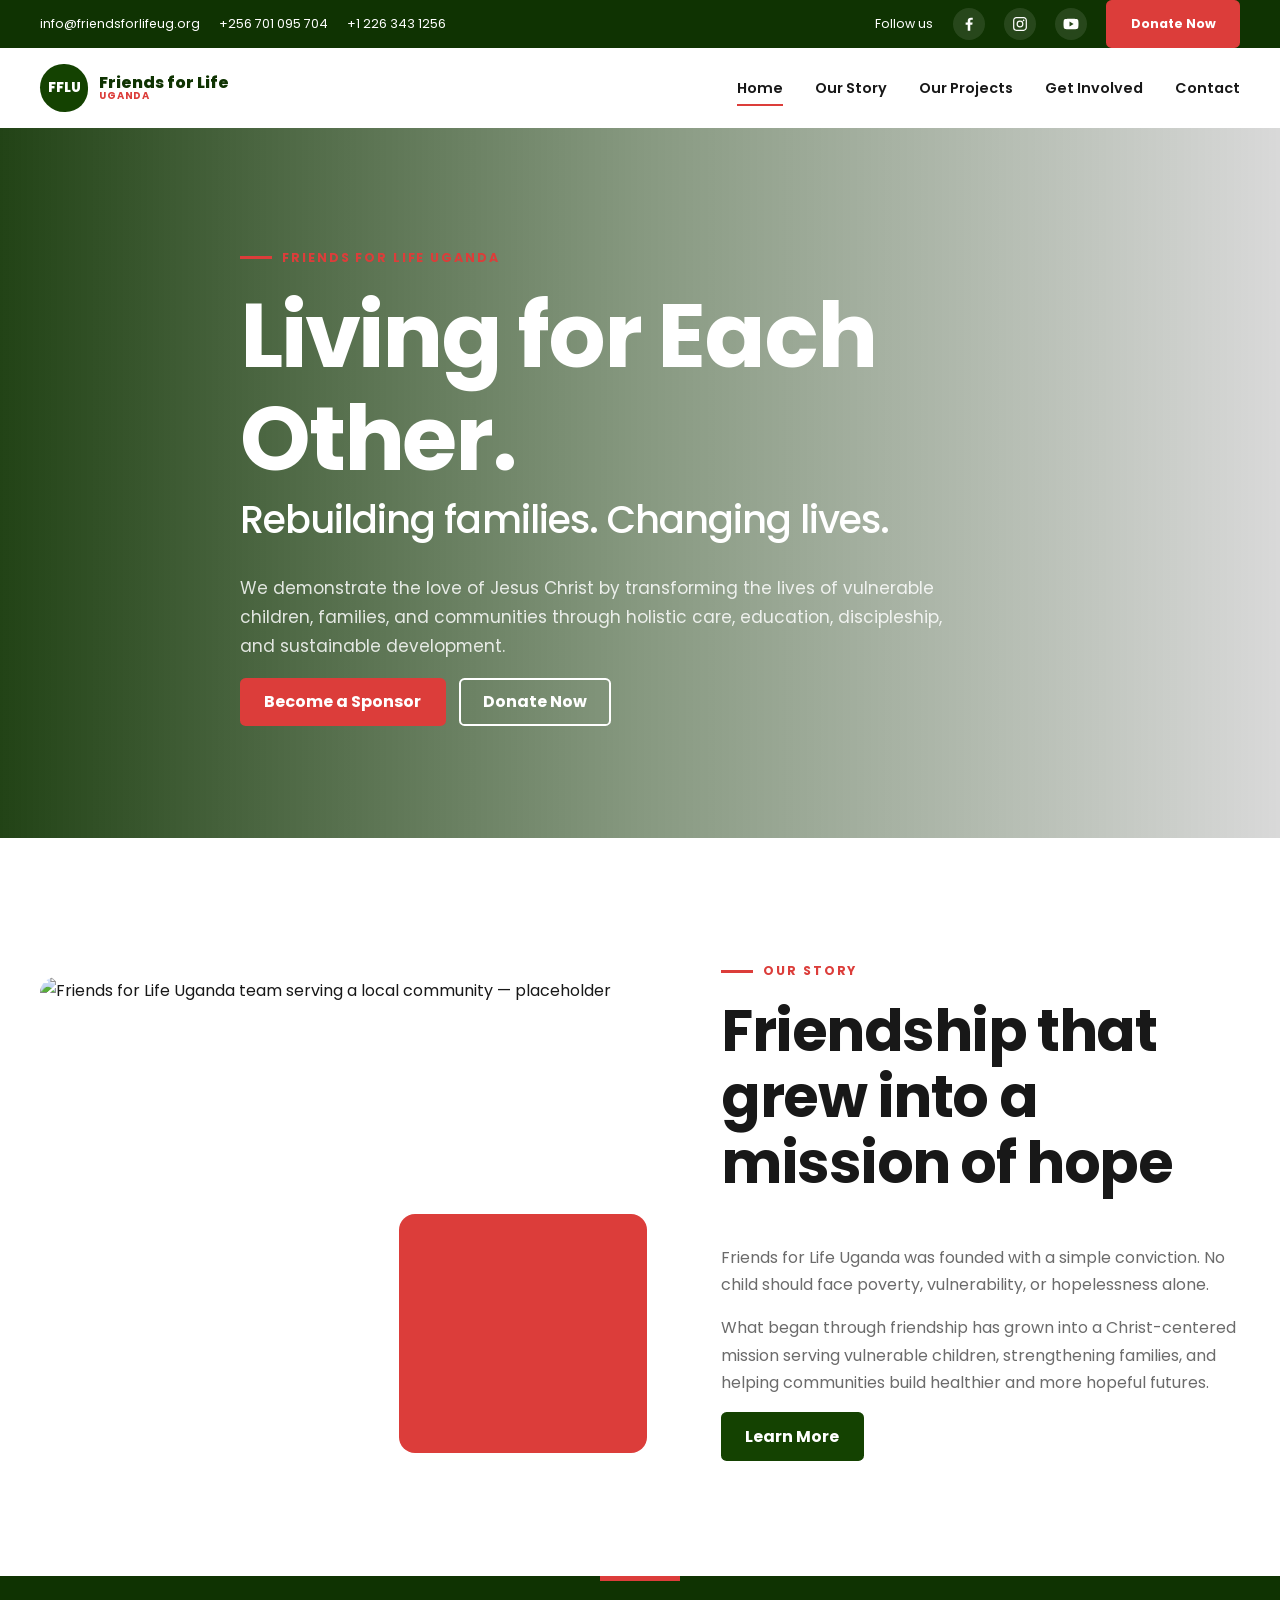
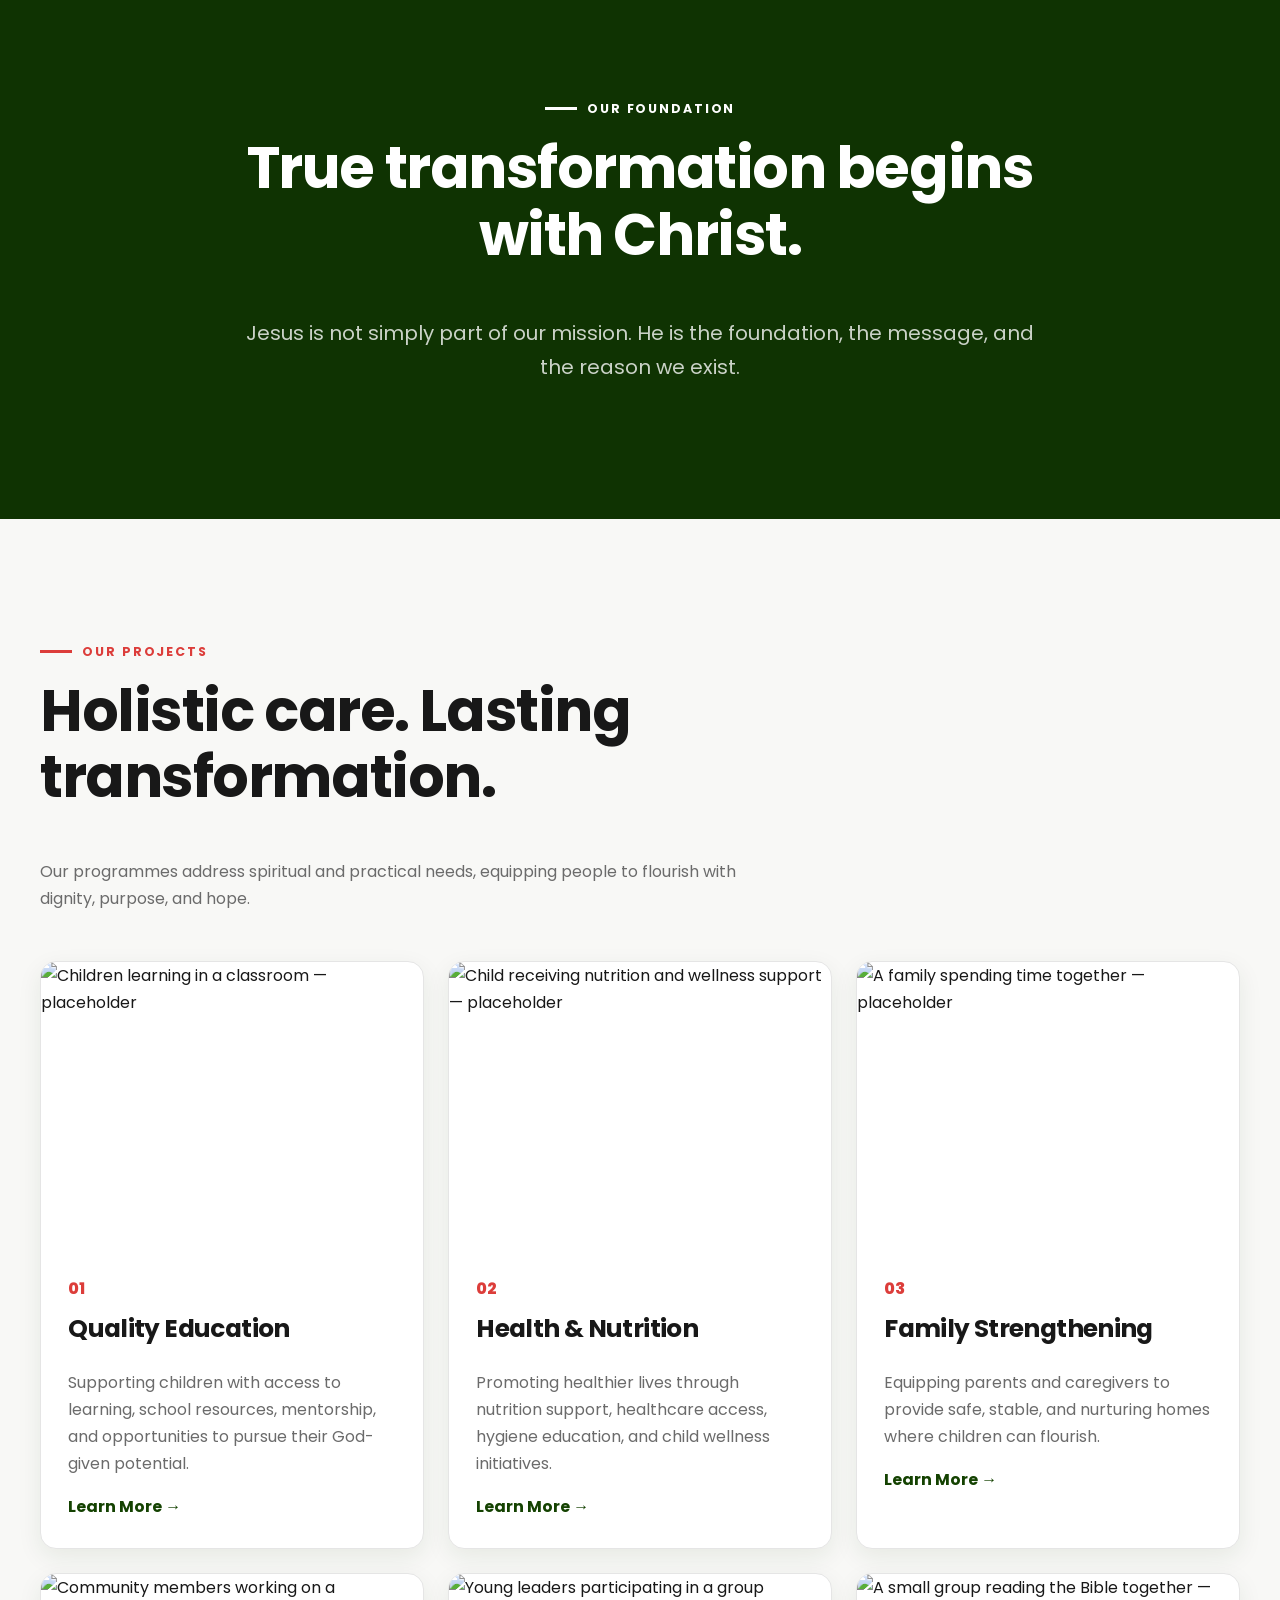
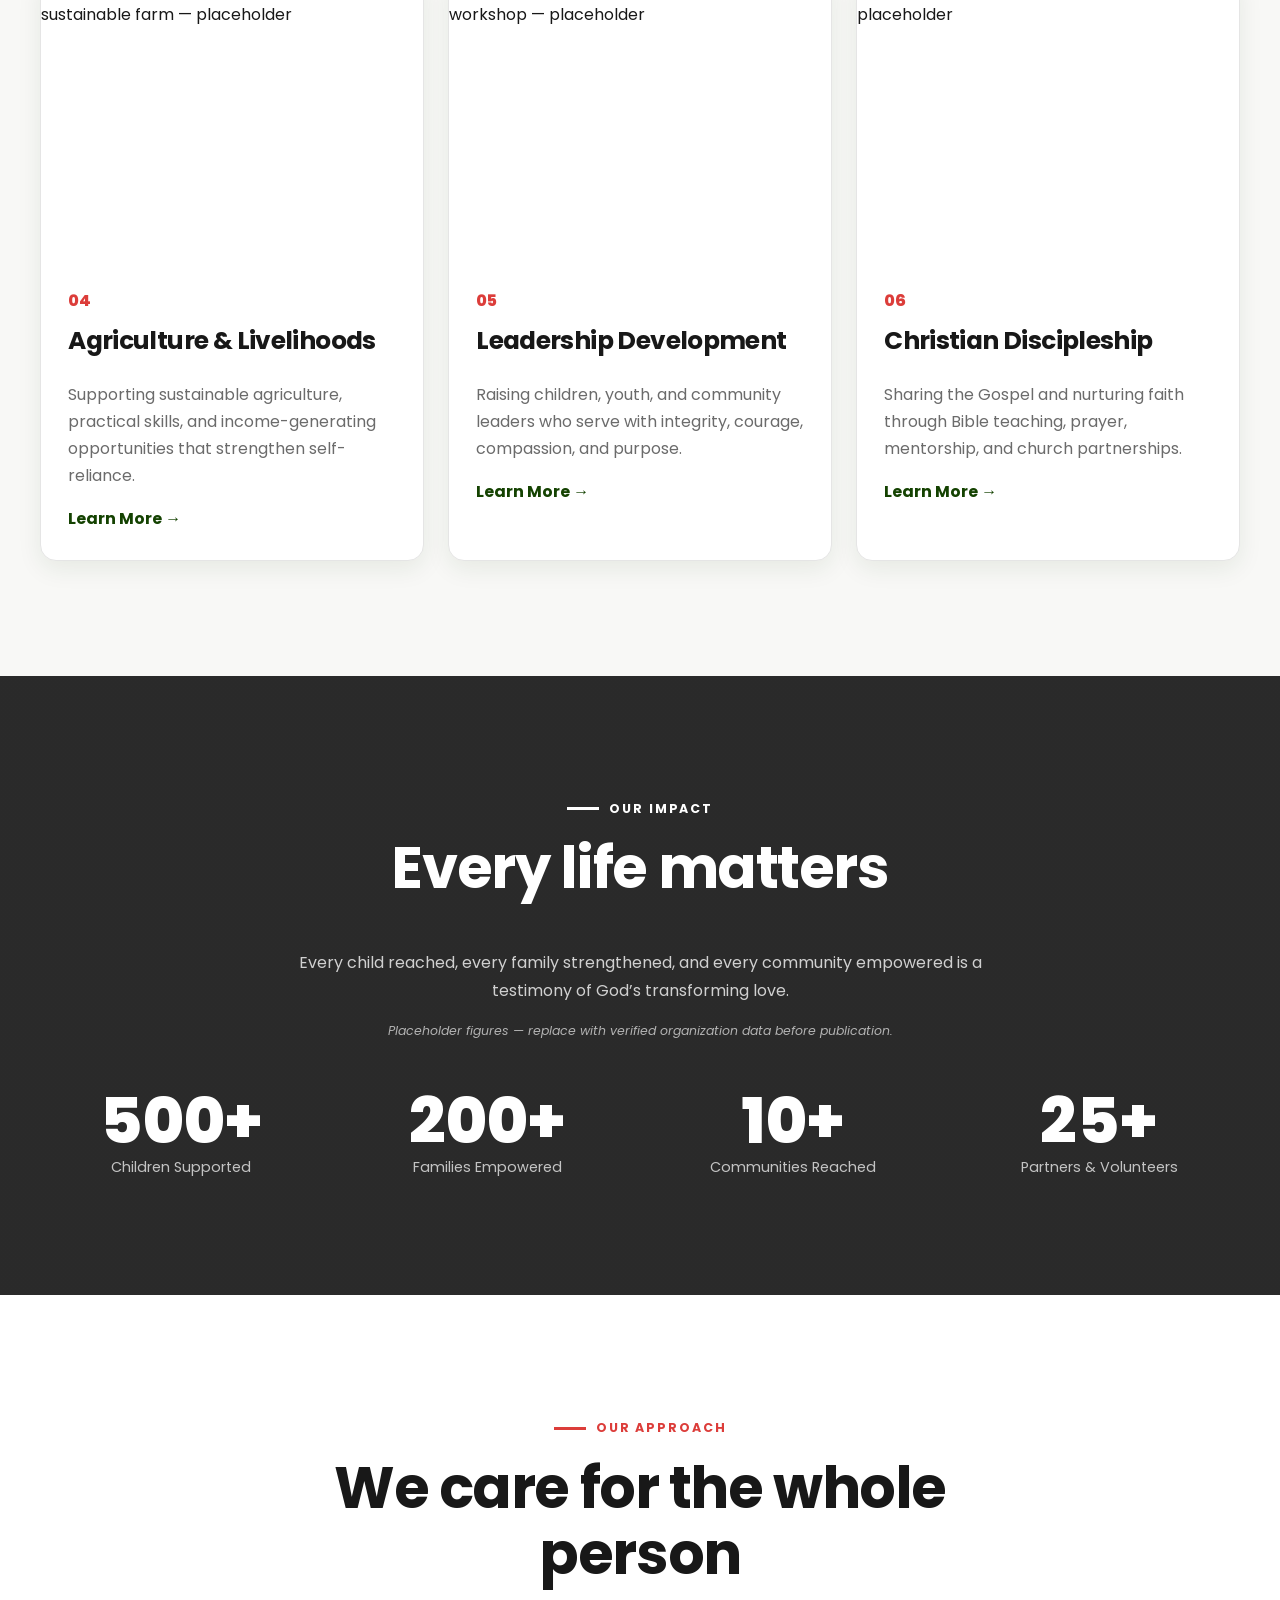
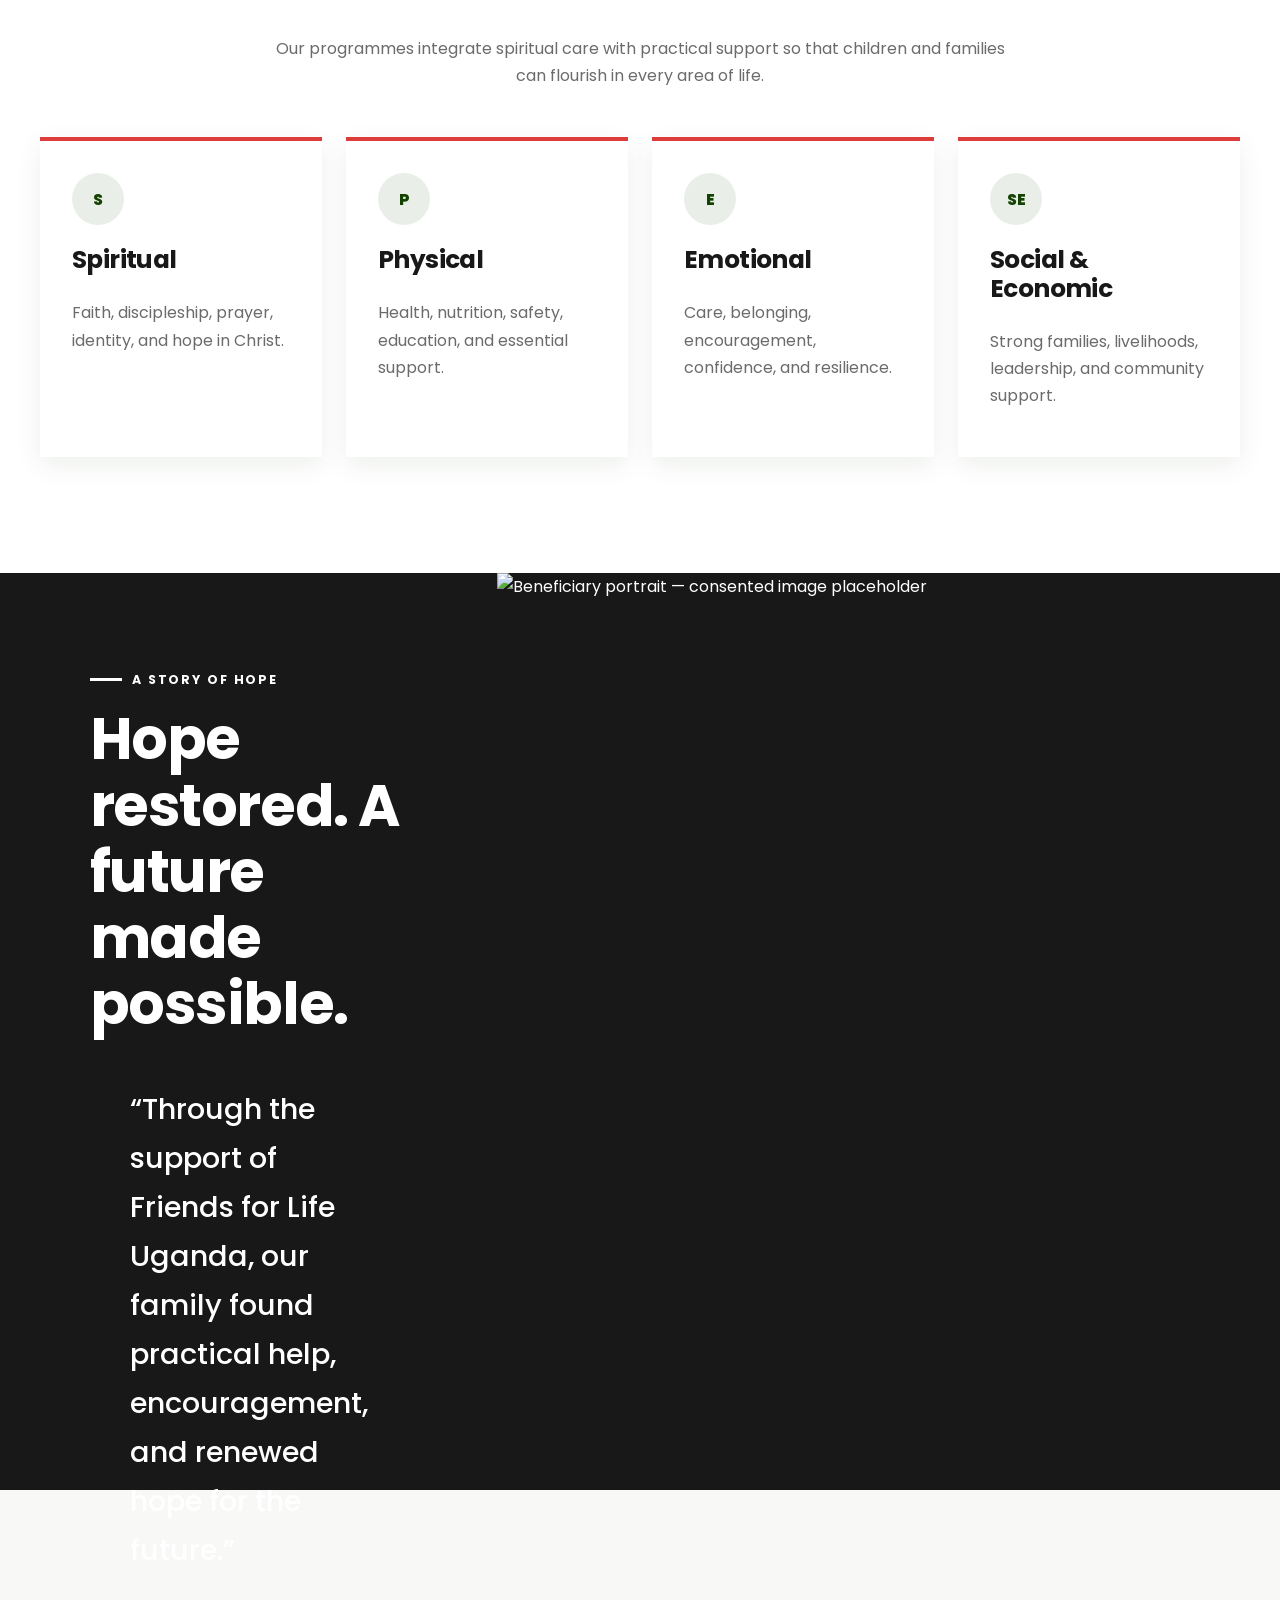
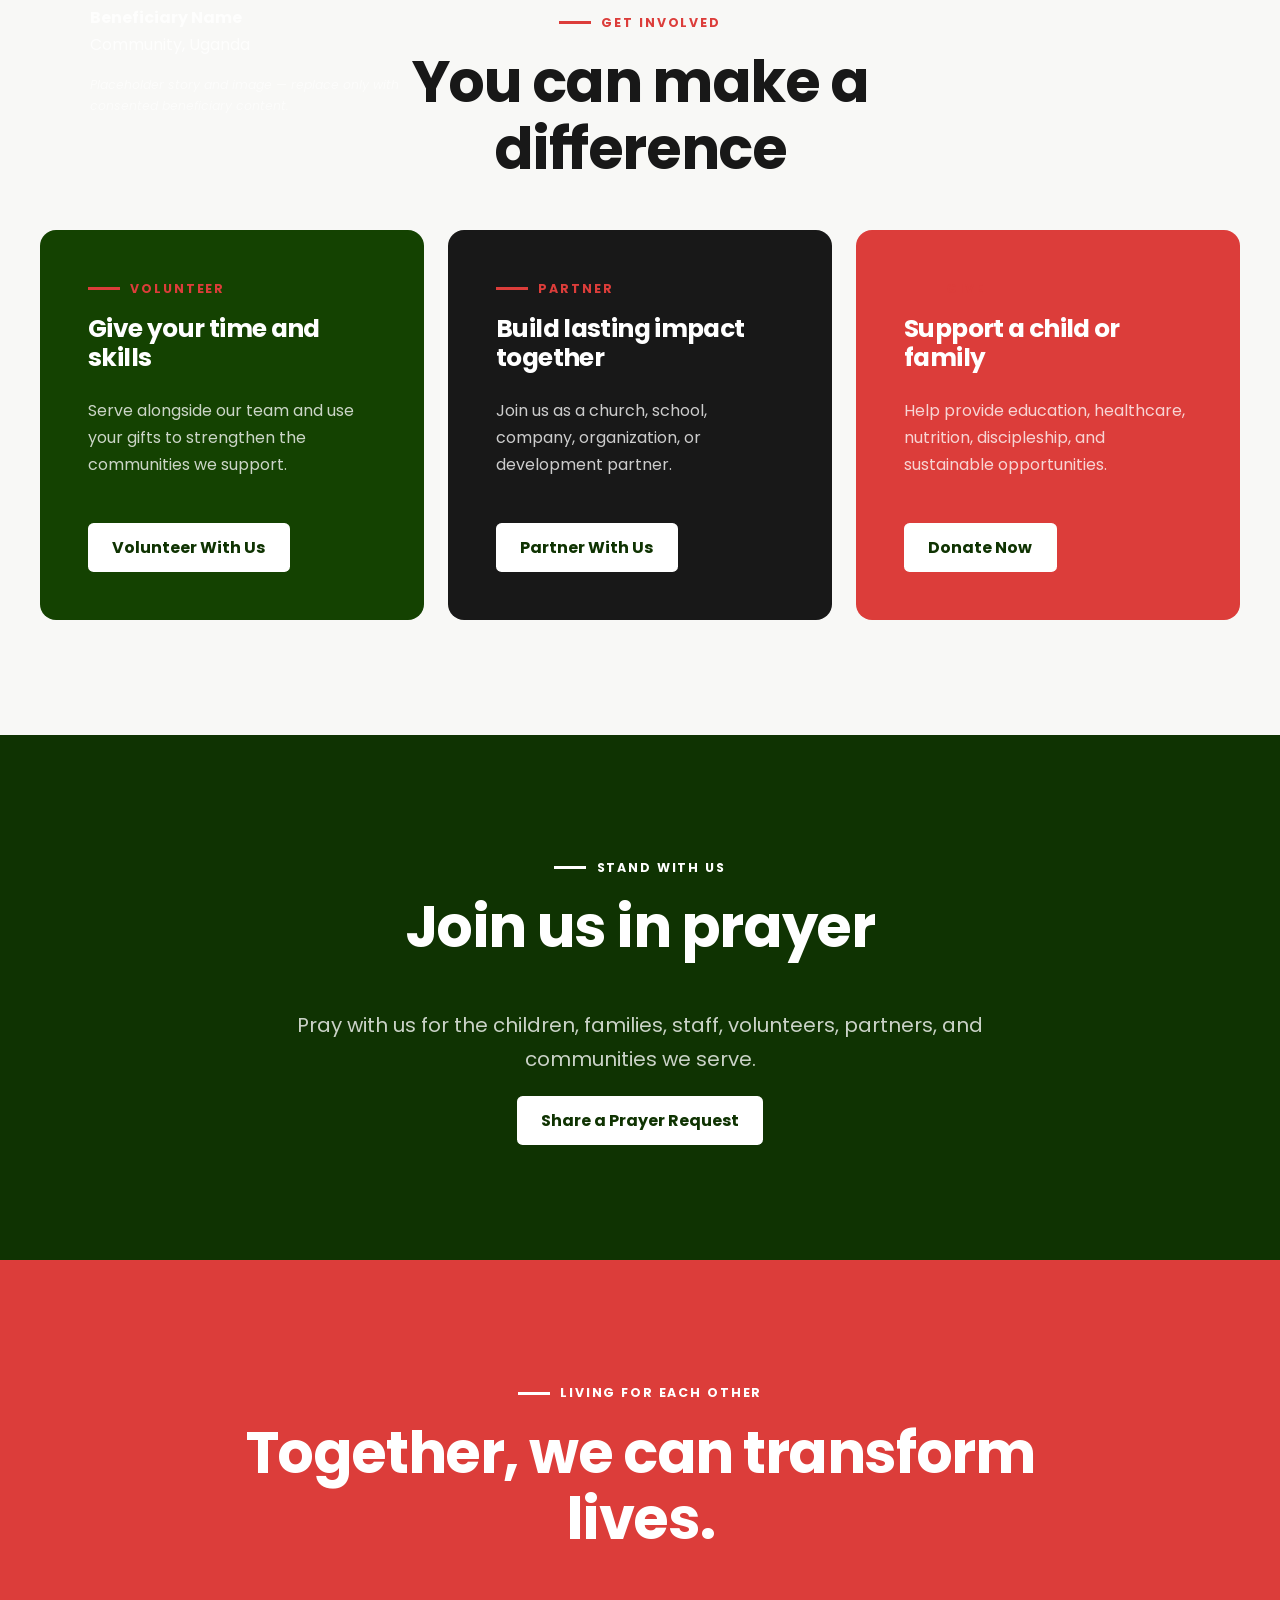
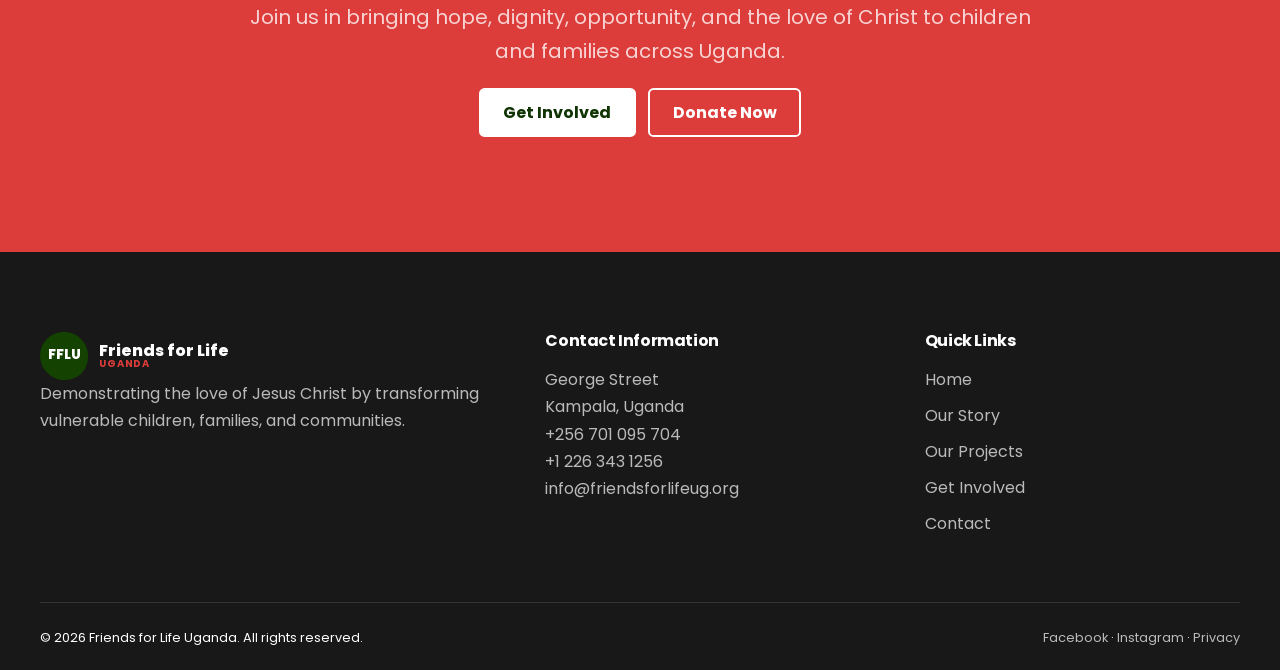
==== index.html @ bf380e4f "Refine homepage header social links" ====
<!doctype html>
<html lang="en">
<head>
  <meta charset="utf-8"><meta name="viewport" content="width=device-width,initial-scale=1">
  <meta name="description" content="Friends for Life Uganda transforms the lives of vulnerable children, families, and communities through Christ-centered holistic care.">
  <meta property="og:title" content="Friends for Life Uganda | Living for Each Other"><meta property="og:description" content="Transforming lives through the love of Christ."><meta property="og:type" content="website">
  <title>Friends for Life Uganda | Living for Each Other</title>
  <link rel="preconnect" href="https://fonts.googleapis.com"><link rel="preconnect" href="https://fonts.gstatic.com" crossorigin>
  <link href="https://fonts.googleapis.com/css2?family=Poppins:wght@400;500;600;700;800&display=swap" rel="stylesheet">
  <link rel="stylesheet" href="assets/css/variables.css"><link rel="stylesheet" href="assets/css/base.css"><link rel="stylesheet" href="assets/css/components.css"><link rel="stylesheet" href="assets/css/pages.css"><link rel="stylesheet" href="assets/css/responsive.css">
  <script src="assets/js/navigation.js" defer></script><script src="assets/js/animations.js" defer></script><script src="assets/js/forms.js" defer></script><script src="assets/js/main.js" defer></script>
</head>
<body data-page="home">
<a class="skip-link" href="#main-content">Skip to main content</a>
<!-- Header Component -->
<div class="topbar"><div class="container topbar__inner"><div class="topbar__contacts"><a href="mailto:info@friendsforlifeug.org">info@friendsforlifeug.org</a><a href="tel:+256701095704">+256 701 095 704</a><a href="tel:+12263431256">+1 226 343 1256</a></div><div class="topbar__social"><span>Follow us</span><a class="social-icon" href="https://facebook.com/" aria-label="Facebook (placeholder link)"><img src="assets/icons/facebook.svg" alt="" width="18" height="18"></a><a class="social-icon" href="https://instagram.com/" aria-label="Instagram (placeholder link)"><img src="assets/icons/instagram.svg" alt="" width="18" height="18"></a><a class="social-icon" href="https://youtube.com/" aria-label="YouTube (placeholder link)"><img src="assets/icons/youtube.svg" alt="" width="18" height="18"></a><a class="btn btn--red" href="get-involved.html#give">Donate Now</a></div></div></div>
<header class="site-header"><nav class="container nav" aria-label="Primary navigation"><a class="logo" href="index.html" aria-label="Friends for Life Uganda home"><span class="logo__mark" aria-hidden="true">FFLU</span><span class="logo__text">Friends for Life<small>Uganda</small></span></a><button class="nav-toggle" type="button" aria-expanded="false" aria-controls="primary-menu" aria-label="Open menu"><span></span><span></span><span></span></button><div class="nav__menu" id="primary-menu"><ul class="nav__list"><li><a class="nav__link" data-nav="home" href="index.html">Home</a></li><li><a class="nav__link" data-nav="about" href="about.html">Our Story</a></li><li><a class="nav__link" data-nav="projects" href="projects.html">Our Projects</a></li><li><a class="nav__link" data-nav="get-involved" href="get-involved.html">Get Involved</a></li><li><a class="nav__link" data-nav="contact" href="contact.html">Contact</a></li></ul></div></nav></header>
<main id="main-content">
<!-- Hero Component -->
<section class="hero"><div class="container hero__content reveal"><span class="eyebrow">Friends for Life Uganda</span><h1>Living for Each Other.</h1><h2>Rebuilding families. Changing lives.</h2><p>We demonstrate the love of Jesus Christ by transforming the lives of vulnerable children, families, and communities through holistic care, education, discipleship, and sustainable development.</p><div class="btn-group"><a class="btn btn--red" href="get-involved.html#sponsor">Become a Sponsor</a><a class="btn btn--outline" href="get-involved.html#give">Donate Now</a></div></div></section>
<!-- Our Story Component -->
<section class="section story-band"><div class="container two-col"><div class="image-accent reveal"><img src="https://placehold.co/900x700?text=Our+Story" alt="Friends for Life Uganda team serving a local community — placeholder" width="900" height="700"></div><div class="reveal"><span class="eyebrow">Our Story</span><h2>Friendship that grew into a mission of hope</h2><p>Friends for Life Uganda was founded with a simple conviction. No child should face poverty, vulnerability, or hopelessness alone.</p><p>What began through friendship has grown into a Christ-centered mission serving vulnerable children, strengthening families, and helping communities build healthier and more hopeful futures.</p><a class="btn" href="about.html">Learn More</a></div></div></section>
<!-- Faith Statement Component -->
<section class="section section--green faith-statement"><div class="container center-cta reveal"><span class="eyebrow">Our Foundation</span><h2>True transformation begins with Christ.</h2><p class="lead">Jesus is not simply part of our mission. He is the foundation, the message, and the reason we exist.</p></div></section>
<!-- Projects Grid -->
<section class="section section--soft"><div class="container"><div class="section-heading reveal"><span class="eyebrow">Our Projects</span><h2>Holistic care. Lasting transformation.</h2><p>Our programmes address spiritual and practical needs, equipping people to flourish with dignity, purpose, and hope.</p></div><div class="grid project-grid">
<article class="card reveal"><img class="card__image" src="https://placehold.co/800x600?text=Quality+Education" alt="Children learning in a classroom — placeholder" width="800" height="600" loading="lazy"><div class="card__body"><span class="card__number">01</span><h3>Quality Education</h3><p>Supporting children with access to learning, school resources, mentorship, and opportunities to pursue their God-given potential.</p><a class="card__link" href="projects.html#education">Learn More →</a></div></article>
<article class="card reveal"><img class="card__image" src="https://placehold.co/800x600?text=Health+%26+Nutrition" alt="Child receiving nutrition and wellness support — placeholder" width="800" height="600" loading="lazy"><div class="card__body"><span class="card__number">02</span><h3>Health &amp; Nutrition</h3><p>Promoting healthier lives through nutrition support, healthcare access, hygiene education, and child wellness initiatives.</p><a class="card__link" href="projects.html#health">Learn More →</a></div></article>
<article class="card reveal"><img class="card__image" src="https://placehold.co/800x600?text=Family+Support" alt="A family spending time together — placeholder" width="800" height="600" loading="lazy"><div class="card__body"><span class="card__number">03</span><h3>Family Strengthening</h3><p>Equipping parents and caregivers to provide safe, stable, and nurturing homes where children can flourish.</p><a class="card__link" href="projects.html#family">Learn More →</a></div></article>
<article class="card reveal"><img class="card__image" src="https://placehold.co/800x600?text=Agriculture+%26+Livelihoods" alt="Community members working on a sustainable farm — placeholder" width="800" height="600" loading="lazy"><div class="card__body"><span class="card__number">04</span><h3>Agriculture &amp; Livelihoods</h3><p>Supporting sustainable agriculture, practical skills, and income-generating opportunities that strengthen self-reliance.</p><a class="card__link" href="projects.html#livelihoods">Learn More →</a></div></article>
<article class="card reveal"><img class="card__image" src="https://placehold.co/800x600?text=Leadership+Development" alt="Young leaders participating in a group workshop — placeholder" width="800" height="600" loading="lazy"><div class="card__body"><span class="card__number">05</span><h3>Leadership Development</h3><p>Raising children, youth, and community leaders who serve with integrity, courage, compassion, and purpose.</p><a class="card__link" href="projects.html#leadership">Learn More →</a></div></article>
<article class="card reveal"><img class="card__image" src="https://placehold.co/800x600?text=Christian+Discipleship" alt="A small group reading the Bible together — placeholder" width="800" height="600" loading="lazy"><div class="card__body"><span class="card__number">06</span><h3>Christian Discipleship</h3><p>Sharing the Gospel and nurturing faith through Bible teaching, prayer, mentorship, and church partnerships.</p><a class="card__link" href="projects.html#discipleship">Learn More →</a></div></article>
</div></div></section>
<!-- Impact Section -->
<section class="section section--dark impact"><div class="container"><div class="section-heading section-heading--center reveal"><span class="eyebrow">Our Impact</span><h2>Every life matters</h2><p>Every child reached, every family strengthened, and every community empowered is a testimony of God’s transforming love.</p><p class="small-note">Placeholder figures — replace with verified organization data before publication.</p></div><div class="grid stats"><div class="stat reveal"><span class="stat__number" data-counter="500" data-suffix="+">0</span><span class="stat__label">Children Supported</span></div><div class="stat reveal"><span class="stat__number" data-counter="200" data-suffix="+">0</span><span class="stat__label">Families Empowered</span></div><div class="stat reveal"><span class="stat__number" data-counter="10" data-suffix="+">0</span><span class="stat__label">Communities Reached</span></div><div class="stat reveal"><span class="stat__number" data-counter="25" data-suffix="+">0</span><span class="stat__label">Partners &amp; Volunteers</span></div></div></div></section>
<!-- Our Approach Component -->
<section class="section"><div class="container"><div class="section-heading section-heading--center reveal"><span class="eyebrow">Our Approach</span><h2>We care for the whole person</h2><p>Our programmes integrate spiritual care with practical support so that children and families can flourish in every area of life.</p></div><div class="grid approach-grid"><article class="approach-card reveal"><span class="approach-card__icon">S</span><h3>Spiritual</h3><p>Faith, discipleship, prayer, identity, and hope in Christ.</p></article><article class="approach-card reveal"><span class="approach-card__icon">P</span><h3>Physical</h3><p>Health, nutrition, safety, education, and essential support.</p></article><article class="approach-card reveal"><span class="approach-card__icon">E</span><h3>Emotional</h3><p>Care, belonging, encouragement, confidence, and resilience.</p></article><article class="approach-card reveal"><span class="approach-card__icon">SE</span><h3>Social &amp; Economic</h3><p>Strong families, livelihoods, leadership, and community support.</p></article></div></div></section>
<!-- Story of Hope Component -->
<section class="story section--dark"><div class="story__content reveal"><div><span class="eyebrow">A Story of Hope</span><h2>Hope restored. A future made possible.</h2><blockquote class="quote">“Through the support of Friends for Life Uganda, our family found practical help, encouragement, and renewed hope for the future.”</blockquote><p class="attribution"><strong>Beneficiary Name</strong><br>Community, Uganda</p><p class="small-note">Placeholder story and image — replace only with consented beneficiary content.</p></div></div><img class="story__image" src="https://placehold.co/900x800?text=Consented+Story+Image" alt="Beneficiary portrait — consented image placeholder" width="900" height="800" loading="lazy"></section>
<!-- Get Involved Cards -->
<section class="section section--soft"><div class="container"><div class="section-heading section-heading--center reveal"><span class="eyebrow">Get Involved</span><h2>You can make a difference</h2></div><div class="grid involve-grid"><article class="involve-card reveal"><span class="eyebrow">Volunteer</span><h3>Give your time and skills</h3><p>Serve alongside our team and use your gifts to strengthen the communities we support.</p><a class="btn btn--white" href="get-involved.html#volunteer">Volunteer With Us</a></article><article class="involve-card reveal"><span class="eyebrow">Partner</span><h3>Build lasting impact together</h3><p>Join us as a church, school, company, organization, or development partner.</p><a class="btn btn--white" href="get-involved.html#partner">Partner With Us</a></article><article class="involve-card reveal"><span class="eyebrow">Give</span><h3>Support a child or family</h3><p>Help provide education, healthcare, nutrition, discipleship, and sustainable opportunities.</p><a class="btn btn--white" href="get-involved.html#give">Donate Now</a></article></div></div></section>
<!-- Prayer Callout -->
<section class="section section--green"><div class="container center-cta reveal"><span class="eyebrow">Stand With Us</span><h2>Join us in prayer</h2><p class="lead">Pray with us for the children, families, staff, volunteers, partners, and communities we serve.</p><a class="btn btn--white" href="get-involved.html#pray">Share a Prayer Request</a></div></section>
<!-- Final CTA -->
<section class="section section--red"><div class="container center-cta reveal"><span class="eyebrow">Living for Each Other</span><h2>Together, we can transform lives.</h2><p class="lead">Join us in bringing hope, dignity, opportunity, and the love of Christ to children and families across Uganda.</p><div class="btn-group"><a class="btn btn--white" href="get-involved.html">Get Involved</a><a class="btn btn--outline" href="get-involved.html#give">Donate Now</a></div></div></section>
</main>
<!-- Footer Component -->
<footer class="footer"><div class="container"><div class="grid footer__grid"><div><a class="logo footer__logo" href="index.html"><span class="logo__mark">FFLU</span><span class="logo__text">Friends for Life<small>Uganda</small></span></a><p>Demonstrating the love of Jesus Christ by transforming vulnerable children, families, and communities.</p></div><div><h3>Contact Information</h3><p>George Street<br>Kampala, Uganda<br><a href="tel:+256701095704">+256 701 095 704</a><br><a href="tel:+12263431256">+1 226 343 1256</a><br><a href="mailto:info@friendsforlifeug.org">info@friendsforlifeug.org</a></p></div><div><h3>Quick Links</h3><ul class="footer__links"><li><a href="index.html">Home</a></li><li><a href="about.html">Our Story</a></li><li><a href="projects.html">Our Projects</a></li><li><a href="get-involved.html">Get Involved</a></li><li><a href="contact.html">Contact</a></li></ul></div></div><div class="footer__bottom"><span>© <span data-current-year></span> Friends for Life Uganda. All rights reserved.</span><span><a href="https://facebook.com/">Facebook</a> · <a href="https://instagram.com/">Instagram</a> · <a href="contact.html">Privacy</a></span></div></div></footer>
<button class="back-to-top" type="button" aria-label="Back to top">↑</button>
</body></html>
---- assets/css/variables.css ----
:root {
  --green: #144201;
  --green-dark: #0f3302;
  --red: #dc3d3a;
  --red-dark: #c72f2c;
  --charcoal: #181818;
  --charcoal-soft: #202020;
  --white: #fff;
  --gray-50: #f8f8f6;
  --gray-500: #6b6b6b;
  --border: #e5e5e5;
  --shadow-sm: 0 8px 24px rgb(20 66 1 / 8%);
  --shadow-lg: 0 20px 60px rgb(0 0 0 / 16%);
  --radius-sm: .5rem;
  --radius: 1rem;
  --radius-lg: 1.5rem;
  --container: 1200px;
  --header-height: 80px;
  --transition: 220ms ease;
}
---- assets/css/base.css ----
*,*::before,*::after{box-sizing:border-box}
html{scroll-behavior:smooth;scroll-padding-top:8.5rem}
body{margin:0;color:var(--charcoal);background:var(--white);font-family:"Poppins",Arial,sans-serif;font-size:1rem;line-height:1.7;overflow-x:hidden}
body.nav-open{overflow:hidden}
img{display:block;max-width:100%;height:auto}
a{color:inherit;text-decoration:none}
button,input,select,textarea{font:inherit}
button{cursor:pointer}
h1,h2,h3,h4,p{margin-top:0}
h1,h2,h3,h4{line-height:1.15;letter-spacing:-.025em}
h1{font-size:clamp(2.8rem,7vw,5.8rem)}
h2{font-size:clamp(2rem,4.5vw,3.7rem)}
h3{font-size:clamp(1.25rem,2vw,1.55rem)}
p{color:var(--gray-500)}
:focus-visible{outline:3px solid #ffbd36;outline-offset:4px}
.container{width:min(calc(100% - 2rem),var(--container));margin-inline:auto}
.section{padding:clamp(4.5rem,9vw,8rem) 0}
.section--soft{background:var(--gray-50)}
.section--dark{color:var(--white);background:var(--charcoal)}
.section--green{color:var(--white);background:var(--green-dark)}
.section--red{color:var(--white);background:var(--red)}
.section--dark p,.section--green p,.section--red p{color:rgb(255 255 255 / 78%)}
.skip-link{position:fixed;z-index:9999;top:1rem;left:1rem;padding:.8rem 1rem;background:var(--white);color:var(--green);transform:translateY(-180%)}
.skip-link:focus{transform:none}
.eyebrow{display:inline-flex;align-items:center;gap:.65rem;margin-bottom:1rem;color:var(--red);font-size:.78rem;font-weight:700;letter-spacing:.15em;text-transform:uppercase}
.eyebrow::before{width:2rem;height:3px;background:currentColor;content:""}
.section--green .eyebrow,.section--dark .eyebrow,.section--red .eyebrow{color:var(--white)}
.section-heading{max-width:740px;margin-bottom:3rem}
.section-heading--center{margin-inline:auto;text-align:center}
.section-heading--center .eyebrow{justify-content:center}
.lead{font-size:clamp(1.05rem,1.8vw,1.25rem)}
.small-note{font-size:.78rem;font-style:italic;opacity:.82}
.grid{display:grid;gap:1.5rem}
.two-col{display:grid;align-items:center;gap:clamp(2.5rem,7vw,6rem)}
.sr-only{position:absolute;width:1px;height:1px;padding:0;margin:-1px;overflow:hidden;clip:rect(0,0,0,0);white-space:nowrap;border:0}
.reveal{opacity:0;transform:translateY(24px);transition:opacity .7s ease,transform .7s ease}
.reveal.is-visible{opacity:1;transform:none}
@media(prefers-reduced-motion:reduce){html{scroll-behavior:auto}*,*::before,*::after{scroll-behavior:auto!important;animation-duration:.01ms!important;transition-duration:.01ms!important}.reveal{opacity:1;transform:none}}
---- assets/css/components.css ----
.topbar{position:relative;z-index:102;background:var(--green-dark);color:var(--white);font-size:.78rem}
.topbar__inner{min-height:42px;display:flex;align-items:center;justify-content:space-between;gap:1rem}
.topbar__contacts,.topbar__social{display:flex;align-items:center;gap:1.2rem}
.topbar a:hover{text-decoration:underline}
.social-icon{width:32px;height:32px;display:grid;place-items:center;border-radius:50%;background:rgb(255 255 255 / 10%);transition:background var(--transition),transform var(--transition)}
.social-icon img{width:18px;height:18px}.social-icon:hover{background:var(--red);transform:translateY(-2px)}.topbar .social-icon:hover{text-decoration:none}
.site-header{position:sticky;z-index:100;top:0;background:var(--white);transition:box-shadow var(--transition)}
.site-header.is-scrolled{box-shadow:0 8px 25px rgb(0 0 0 / 10%)}
.nav{min-height:var(--header-height);display:flex;align-items:center;justify-content:space-between;gap:2rem}
.logo{display:flex;align-items:center;gap:.7rem;color:var(--green-dark);font-weight:800;line-height:1.1}
.logo__mark{width:48px;aspect-ratio:1;display:grid;place-items:center;border-radius:50% 50% 48% 52%;background:var(--green);color:var(--white);font-size:.85rem}
.logo__text small{display:block;color:var(--red);font-size:.62rem;font-weight:700;letter-spacing:.08em;text-transform:uppercase}
.nav__list{display:flex;align-items:center;gap:clamp(1rem,2.5vw,2rem);margin:0;padding:0;list-style:none}
.nav__link{position:relative;padding:.7rem 0;font-size:.9rem;font-weight:600}
.nav__link::after{position:absolute;right:0;bottom:.25rem;left:0;height:2px;background:var(--red);content:"";transform:scaleX(0);transition:transform var(--transition)}
.nav__link:hover::after,.nav__link[aria-current="page"]::after{transform:scaleX(1)}
.nav-toggle{display:none;width:48px;height:48px;border:0;background:transparent}
.nav-toggle span{display:block;width:24px;height:2px;margin:5px auto;background:var(--charcoal);transition:transform var(--transition),opacity var(--transition)}
.btn{min-height:48px;display:inline-flex;align-items:center;justify-content:center;gap:.55rem;padding:.8rem 1.4rem;border:2px solid transparent;border-radius:.35rem;background:var(--green);color:var(--white);font-weight:700;line-height:1.2;transition:transform var(--transition),background var(--transition),color var(--transition),border-color var(--transition)}
.btn:hover{transform:translateY(-2px);background:var(--green-dark)}
.btn--red{background:var(--red)}.btn--red:hover{background:var(--red-dark)}
.btn--white{background:var(--white);color:var(--green-dark)}.btn--white:hover{background:var(--gray-50)}
.btn--outline{border-color:var(--white);background:transparent}.btn--outline:hover{background:var(--white);color:var(--green)}
.btn-group{display:flex;flex-wrap:wrap;gap:.8rem}
.hero{min-height:700px;display:flex;align-items:center;position:relative;color:var(--white);background:linear-gradient(90deg,rgb(15 51 2 / 92%),rgb(15 51 2 / 50%),rgb(0 0 0 / 15%)),url("https://placehold.co/1600x900?text=Hero+Image") center/cover}
.hero__content{position:relative;max-width:800px;padding:7rem 0}
.hero h1{margin-bottom:.5rem}.hero h2{font-size:clamp(1.5rem,3vw,2.5rem);font-weight:500}.hero p{max-width:720px;color:rgb(255 255 255 / 84%);font-size:1.06rem}
.page-hero{padding:clamp(6rem,12vw,9rem) 0;color:var(--white);background:linear-gradient(rgb(15 51 2 / 85%),rgb(15 51 2 / 85%)),url("https://placehold.co/1600x600?text=Page+Hero") center/cover}
.page-hero h1{margin-bottom:1rem;font-size:clamp(2.8rem,6vw,5rem)}.page-hero p{max-width:700px;color:rgb(255 255 255 / 82%);font-size:1.1rem}
.image-accent{position:relative}.image-accent::after{position:absolute;z-index:-1;right:-1rem;bottom:-1rem;width:42%;height:52%;background:var(--red);content:"";border-radius:var(--radius)}
.image-accent img,.feature-image{width:100%;min-height:460px;object-fit:cover;border-radius:var(--radius)}
.project-grid{grid-template-columns:repeat(3,1fr)}
.card{overflow:hidden;border:1px solid var(--border);border-radius:var(--radius);background:var(--white);box-shadow:var(--shadow-sm);transition:transform var(--transition),box-shadow var(--transition)}
.card:hover{transform:translateY(-7px);box-shadow:var(--shadow-lg)}
.card__image{width:100%;aspect-ratio:4/3;object-fit:cover}.card__body{padding:1.7rem}.card__number{display:block;margin-bottom:.8rem;color:var(--red);font-weight:800}.card__link{color:var(--green);font-weight:700}.card__link:hover{text-decoration:underline}
.impact{position:relative;background:linear-gradient(rgb(24 24 24 / 92%),rgb(24 24 24 / 92%)),url("https://placehold.co/1600x800?text=Impact+Background") center/cover fixed}
.stats{grid-template-columns:repeat(4,1fr);margin-top:3rem}.stat{text-align:center}.stat__number{display:block;color:var(--white);font-size:clamp(2.5rem,5vw,4.4rem);font-weight:800;line-height:1}.stat__label{color:rgb(255 255 255 / 72%);font-size:.9rem}
.approach-grid{grid-template-columns:repeat(4,1fr)}.approach-card{padding:2rem;border-top:4px solid var(--red);background:var(--white);box-shadow:var(--shadow-sm)}.approach-card__icon{width:52px;height:52px;display:grid;place-items:center;margin-bottom:1.3rem;border-radius:50%;background:rgb(20 66 1 / 9%);color:var(--green);font-weight:800}
.story{display:grid;grid-template-columns:1fr 1fr;min-height:560px}.story__content{display:flex;align-items:center;padding:clamp(3rem,7vw,7rem)}.story__image{width:100%;height:100%;min-height:420px;object-fit:cover}.quote{font-size:clamp(1.25rem,2.5vw,1.8rem);color:var(--white);font-weight:500}.attribution{color:rgb(255 255 255 / 70%)}
.involve-grid{grid-template-columns:repeat(3,1fr)}.involve-card{min-height:390px;display:flex;flex-direction:column;align-items:flex-start;padding:clamp(2rem,4vw,3rem);color:var(--white);border-radius:var(--radius)}.involve-card:nth-child(1){background:var(--green)}.involve-card:nth-child(2){background:var(--charcoal)}.involve-card:nth-child(3){background:var(--red)}.involve-card p{color:rgb(255 255 255 / 78%)}.involve-card .btn{margin-top:auto}
.center-cta{max-width:800px;margin:auto;text-align:center}.center-cta .btn-group{justify-content:center}
.footer{padding:5rem 0 1.3rem;background:var(--charcoal);color:var(--white)}.footer__grid{grid-template-columns:1.4fr 1fr 1fr;gap:4rem}.footer p,.footer a{color:rgb(255 255 255 / 70%)}.footer .footer__logo,.footer .footer__logo .logo__text{color:var(--white)}.footer h3{font-size:1rem}.footer__links{margin:0;padding:0;list-style:none}.footer__links li{margin:.55rem 0}.footer a:hover{color:var(--white)}.footer__bottom{display:flex;justify-content:space-between;gap:1rem;margin-top:3.5rem;padding-top:1.5rem;border-top:1px solid rgb(255 255 255 / 12%);font-size:.8rem}
.back-to-top{position:fixed;z-index:90;right:1.2rem;bottom:1.2rem;width:48px;height:48px;border:0;border-radius:50%;background:var(--red);color:var(--white);box-shadow:var(--shadow-lg);opacity:0;pointer-events:none;transform:translateY(10px);transition:all var(--transition)}.back-to-top.is-visible{opacity:1;pointer-events:auto;transform:none}
.values-grid,.leadership-grid,.gallery-grid,.cta-grid{grid-template-columns:repeat(3,1fr)}.value-card,.info-card{padding:2rem;border:1px solid var(--border);border-radius:var(--radius);background:var(--white)}.value-card h3::before{display:block;width:2rem;height:4px;margin-bottom:1rem;background:var(--red);content:""}
.gallery-grid img{width:100%;aspect-ratio:4/3;object-fit:cover;border-radius:var(--radius-sm)}
.contact-grid{grid-template-columns:.8fr 1.2fr;align-items:start}.contact-list{margin:0;padding:0;list-style:none}.contact-list li{margin-bottom:1.4rem}.contact-list strong{display:block;color:var(--green)}
.form{padding:clamp(1.5rem,4vw,3rem);border:1px solid var(--border);border-radius:var(--radius);background:var(--white);box-shadow:var(--shadow-sm)}.form__grid{grid-template-columns:1fr 1fr}.form__field{margin-bottom:1.2rem}.form__field--full{grid-column:1/-1}.form label{display:block;margin-bottom:.35rem;font-size:.88rem;font-weight:700}.form input,.form select,.form textarea{width:100%;min-height:50px;padding:.8rem 1rem;border:1px solid #bcbcbc;border-radius:.35rem;background:var(--white);color:var(--charcoal)}.form textarea{min-height:150px;resize:vertical}.form input[aria-invalid="true"],.form select[aria-invalid="true"],.form textarea[aria-invalid="true"]{border-color:var(--red);box-shadow:0 0 0 2px rgb(220 61 58 / 15%)}.form__error{min-height:1.2em;margin:.2rem 0 0;color:#a11d1b;font-size:.78rem}.form__check{display:flex;align-items:flex-start;gap:.65rem}.form__check input{width:20px;min-height:20px;margin-top:.2rem}.form__status{display:none;margin-top:1rem;padding:1rem;border-radius:.35rem;background:#e7f5e1;color:var(--green-dark);font-weight:600}.form__status.is-visible{display:block}
.map-placeholder{min-height:370px;display:grid;place-items:center;padding:2rem;border-radius:var(--radius);background:linear-gradient(rgb(20 66 1 / 85%),rgb(20 66 1 / 85%)),url("https://placehold.co/1000x500?text=Google+Map+Placeholder") center/cover;color:var(--white);text-align:center}
---- assets/css/pages.css ----
.story-band{overflow:hidden}.story-band .two-col{grid-template-columns:1fr 1fr}
.faith-statement{position:relative}.faith-statement::before{position:absolute;top:0;left:50%;width:80px;height:5px;background:var(--red);content:"";transform:translateX(-50%)}
.mission-vision{grid-template-columns:1fr 1fr}.mission-vision article{padding:clamp(2rem,5vw,4rem);border-radius:var(--radius);background:var(--green);color:var(--white)}.mission-vision article:last-child{background:var(--charcoal)}.mission-vision p{color:rgb(255 255 255 / 78%)}
.featured-project{padding:clamp(2rem,5vw,4rem);border-radius:var(--radius-lg);background:var(--green-dark);color:var(--white)}.featured-project .two-col{grid-template-columns:1fr 1fr}.featured-project p{color:rgb(255 255 255 / 78%)}
.process-list{counter-reset:steps;margin:0;padding:0;list-style:none}.process-list li{position:relative;padding:0 0 2rem 4rem}.process-list li::before{position:absolute;left:0;width:2.7rem;height:2.7rem;display:grid;place-items:center;border-radius:50%;background:var(--red);color:var(--white);font-weight:800;counter-increment:steps;content:counter(steps)}
---- assets/css/responsive.css ----
@media(max-width:1040px){.topbar__social span,.nav>.btn{display:none}.project-grid,.values-grid,.leadership-grid{grid-template-columns:repeat(2,1fr)}.approach-grid{grid-template-columns:repeat(2,1fr)}.stats{grid-template-columns:repeat(2,1fr);gap:3rem}.nav-toggle{display:block}.nav__menu{position:fixed;z-index:101;inset:var(--header-height) 0 auto 0;max-height:calc(100vh - var(--header-height));padding:1rem 1rem 2rem;background:var(--white);box-shadow:var(--shadow-lg);overflow:auto;opacity:0;visibility:hidden;transform:translateY(-12px);transition:all var(--transition)}.nav__menu.is-open{opacity:1;visibility:visible;transform:none}.nav__list{align-items:stretch;flex-direction:column;gap:.2rem}.nav__link{display:block;padding:1rem}.nav__link::after{display:none}.nav__link[aria-current="page"]{background:var(--gray-50);color:var(--green)}}
@media(max-width:780px){.topbar{display:none}:root{--header-height:70px}.nav{min-height:70px}.logo__mark{width:42px}.hero{min-height:650px;background:linear-gradient(rgb(15 51 2 / 84%),rgb(15 51 2 / 84%)),url("https://placehold.co/900x1100?text=Mobile+Hero") center/cover}.hero__content{padding:5rem 0}.two-col,.story-band .two-col,.featured-project .two-col,.contact-grid{grid-template-columns:1fr}.image-accent{order:-1}.project-grid,.involve-grid,.gallery-grid,.cta-grid,.footer__grid,.mission-vision{grid-template-columns:1fr}.story{grid-template-columns:1fr}.story__image{order:-1}.footer__grid{gap:2rem}.footer__bottom{align-items:flex-start;flex-direction:column}.involve-card{min-height:330px}.form__grid{grid-template-columns:1fr}.form__field--full{grid-column:auto}}
@media(max-width:520px){.section{padding:4rem 0}.container{width:min(calc(100% - 1.25rem),var(--container))}.btn-group{align-items:stretch;flex-direction:column}.btn{width:100%}.hero{text-align:left}.project-grid,.values-grid,.leadership-grid,.approach-grid,.stats{grid-template-columns:1fr}.stats{gap:2.4rem}.card__body{padding:1.3rem}.image-accent::after{right:-.4rem;bottom:-.4rem}.image-accent img,.feature-image{min-height:330px}.page-hero{padding:5rem 0}.footer{padding-top:4rem}}
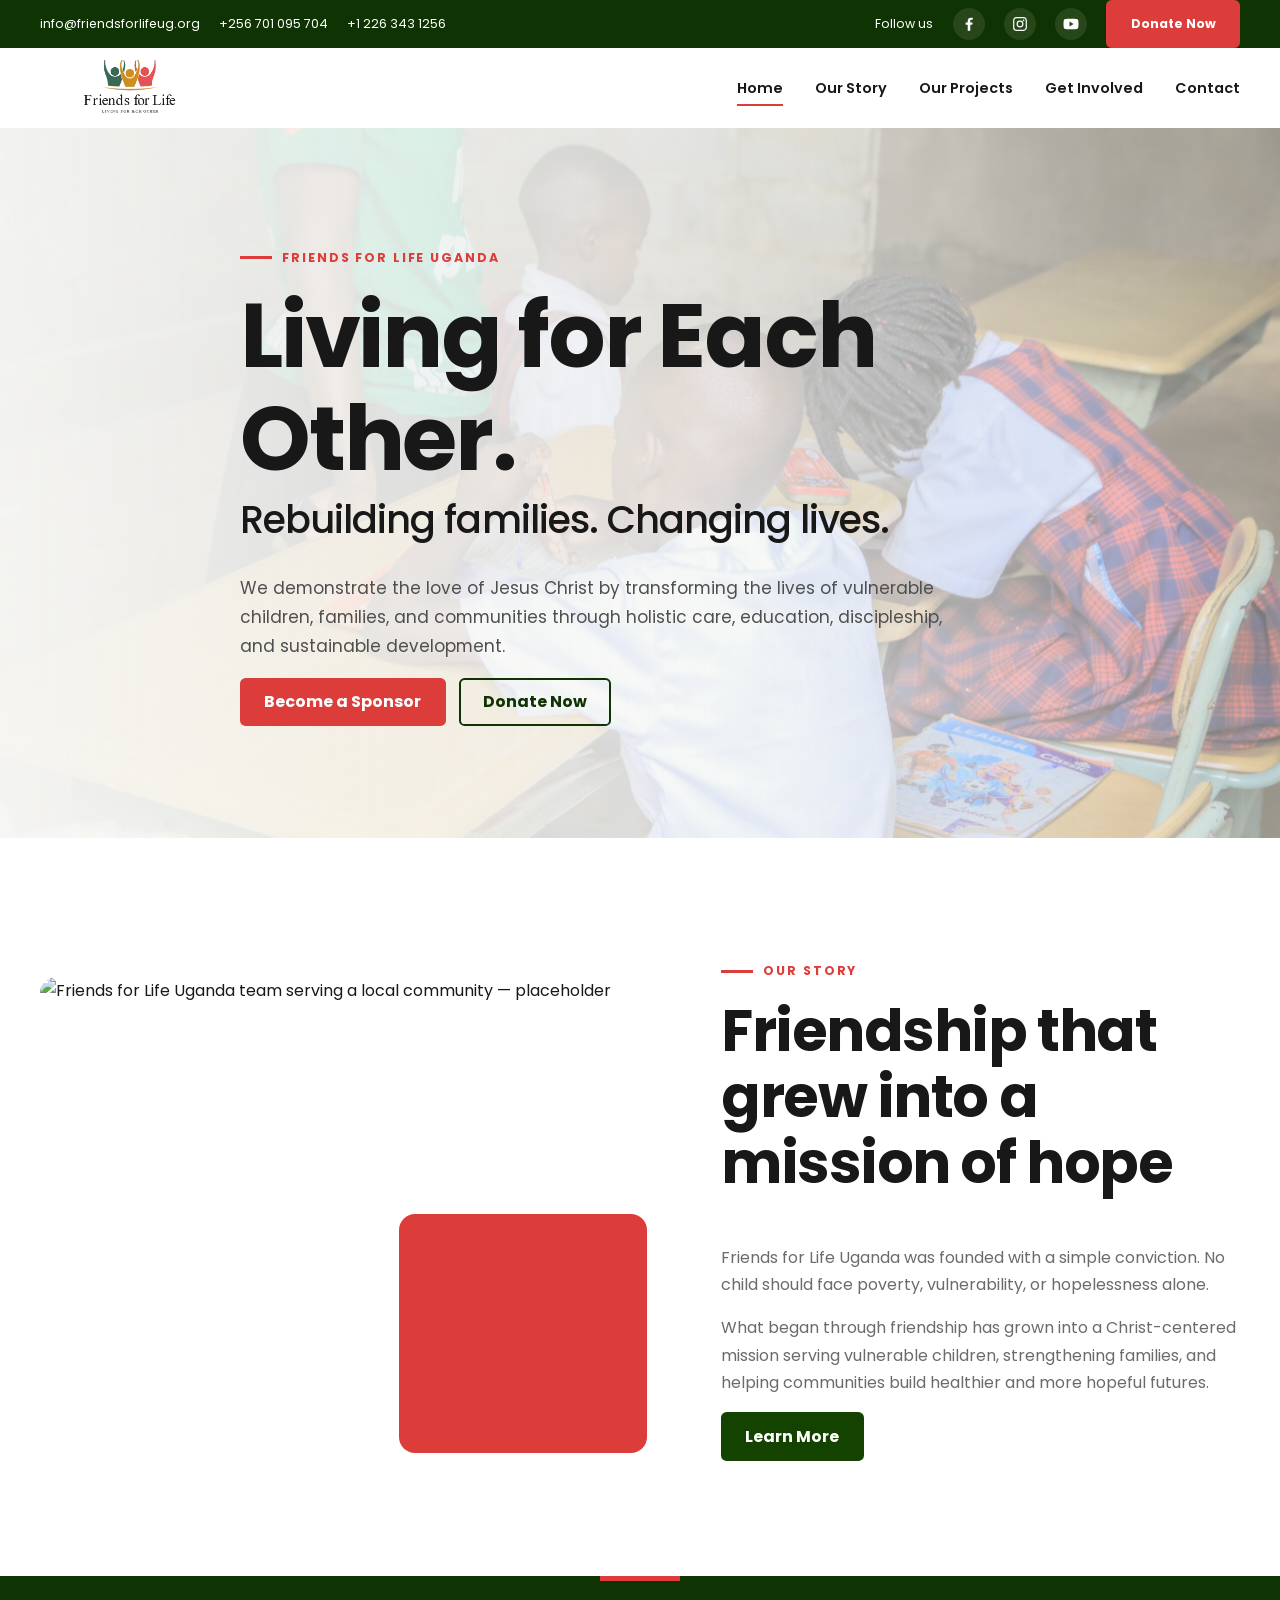
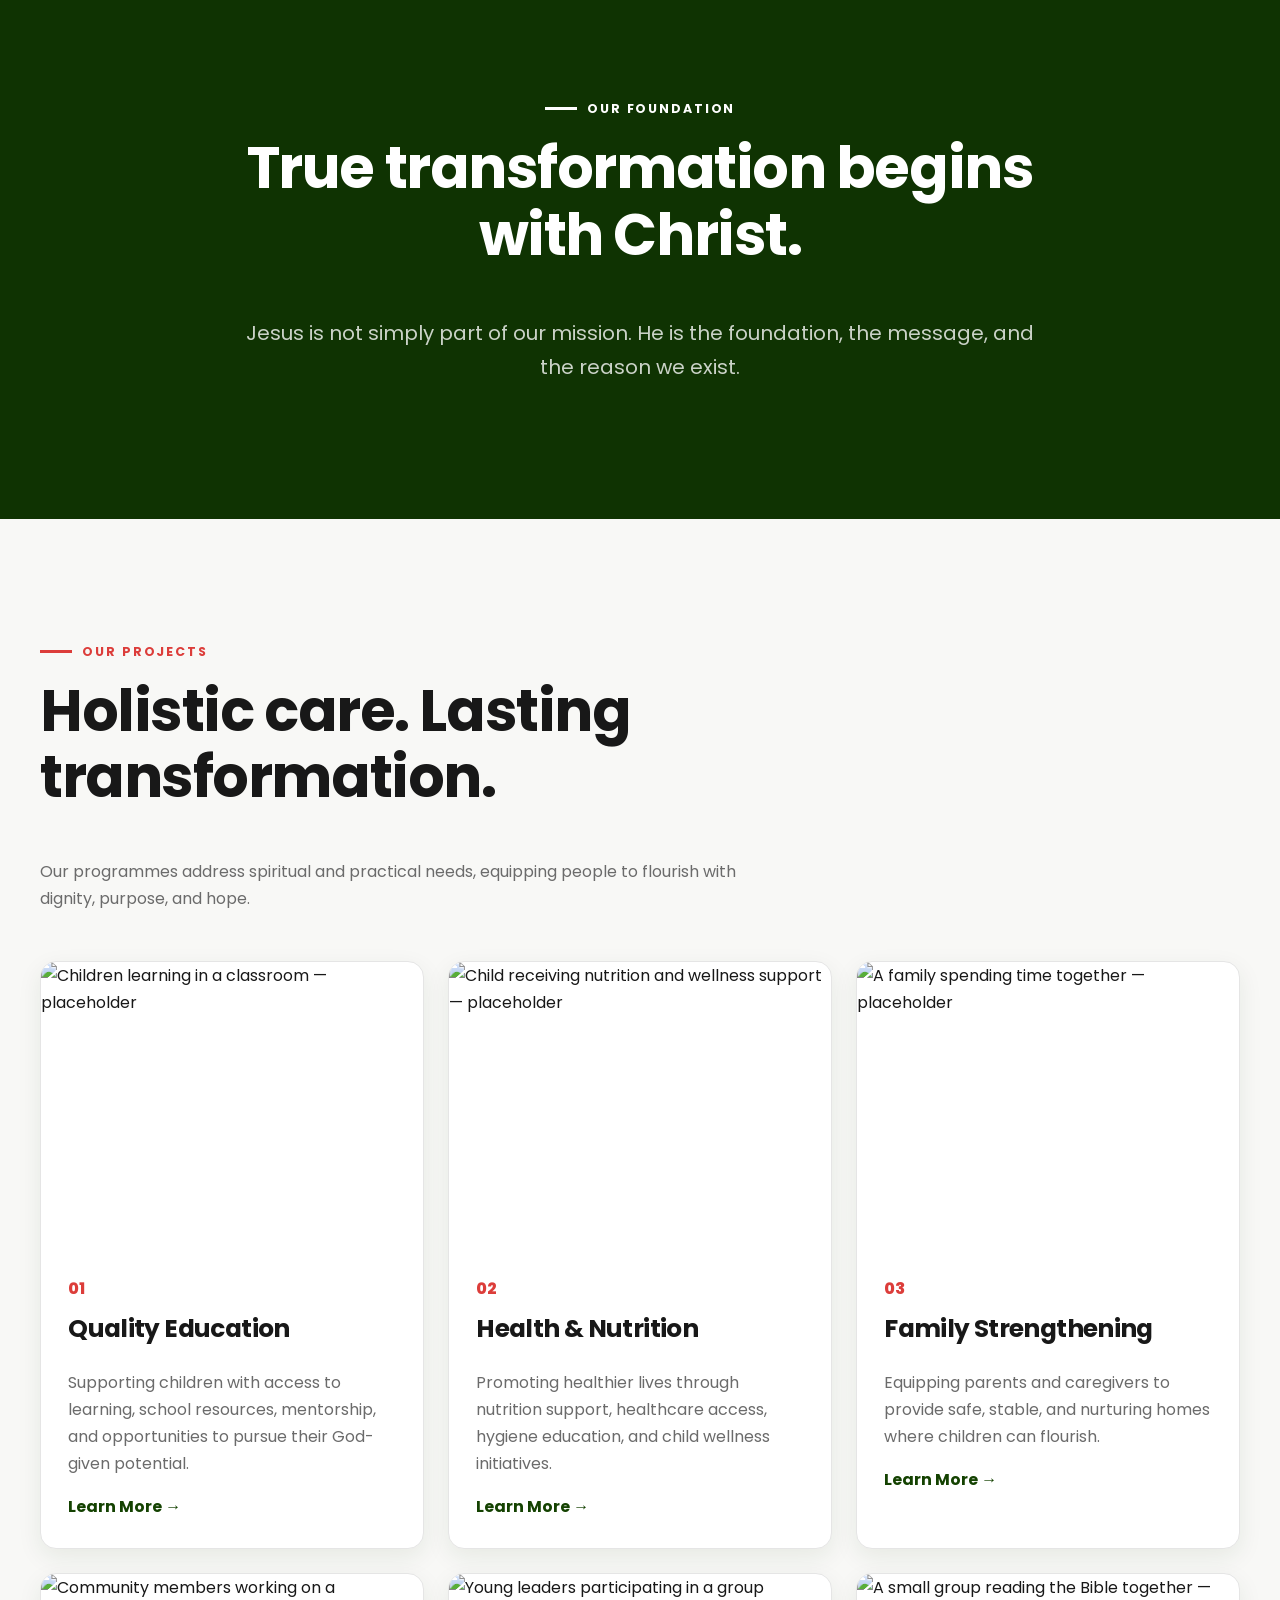
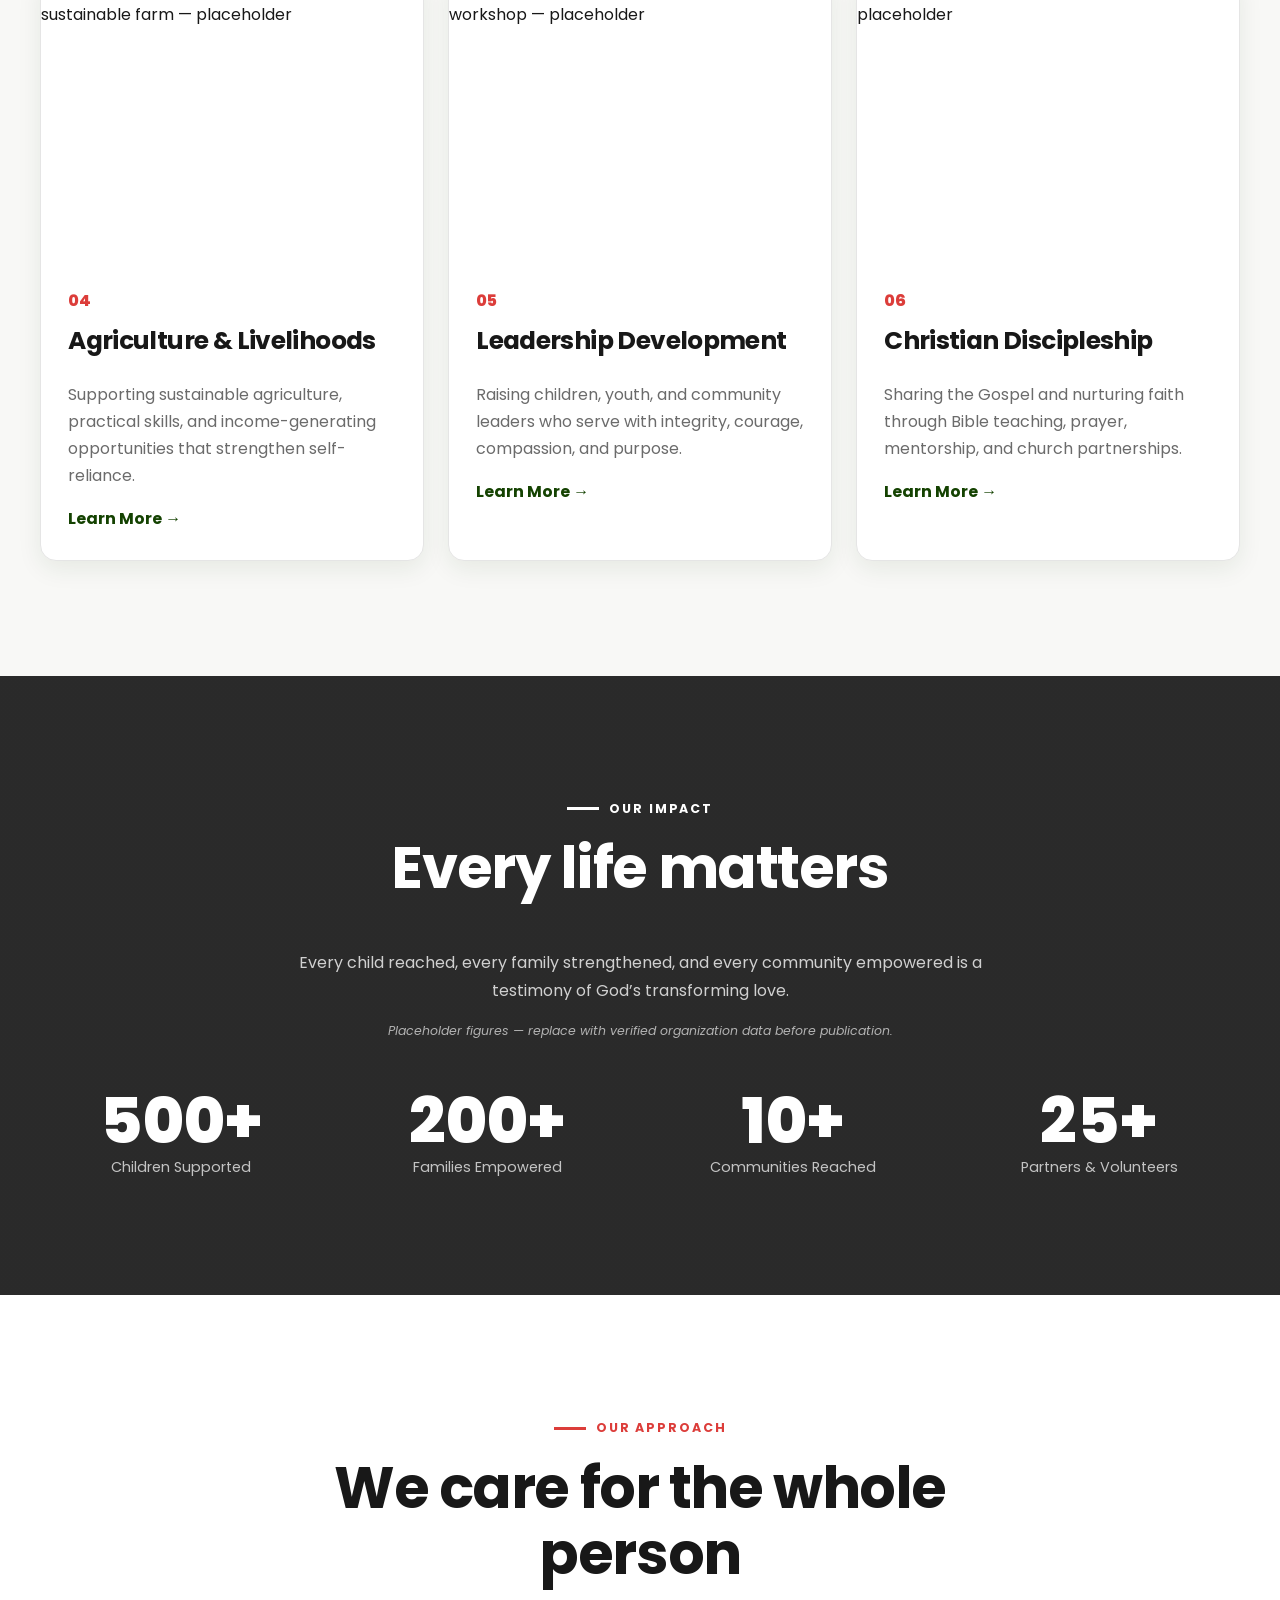
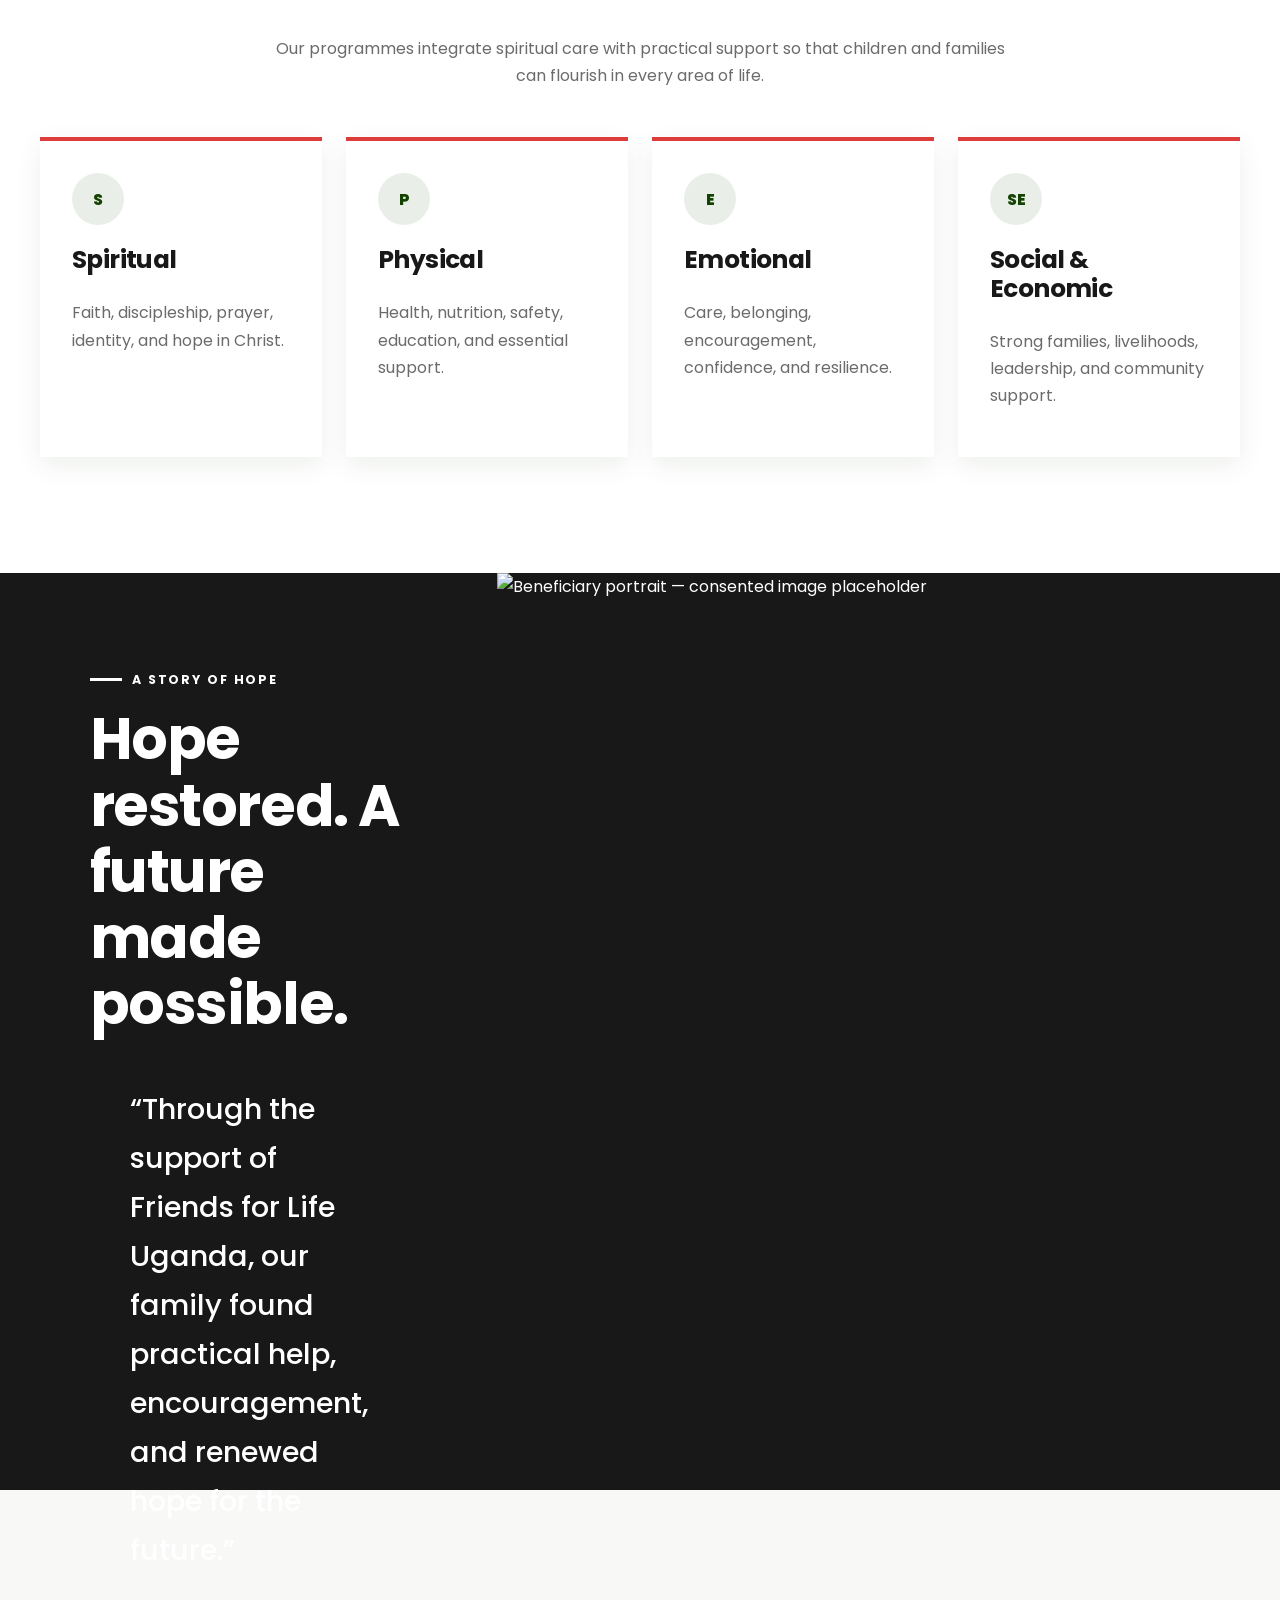
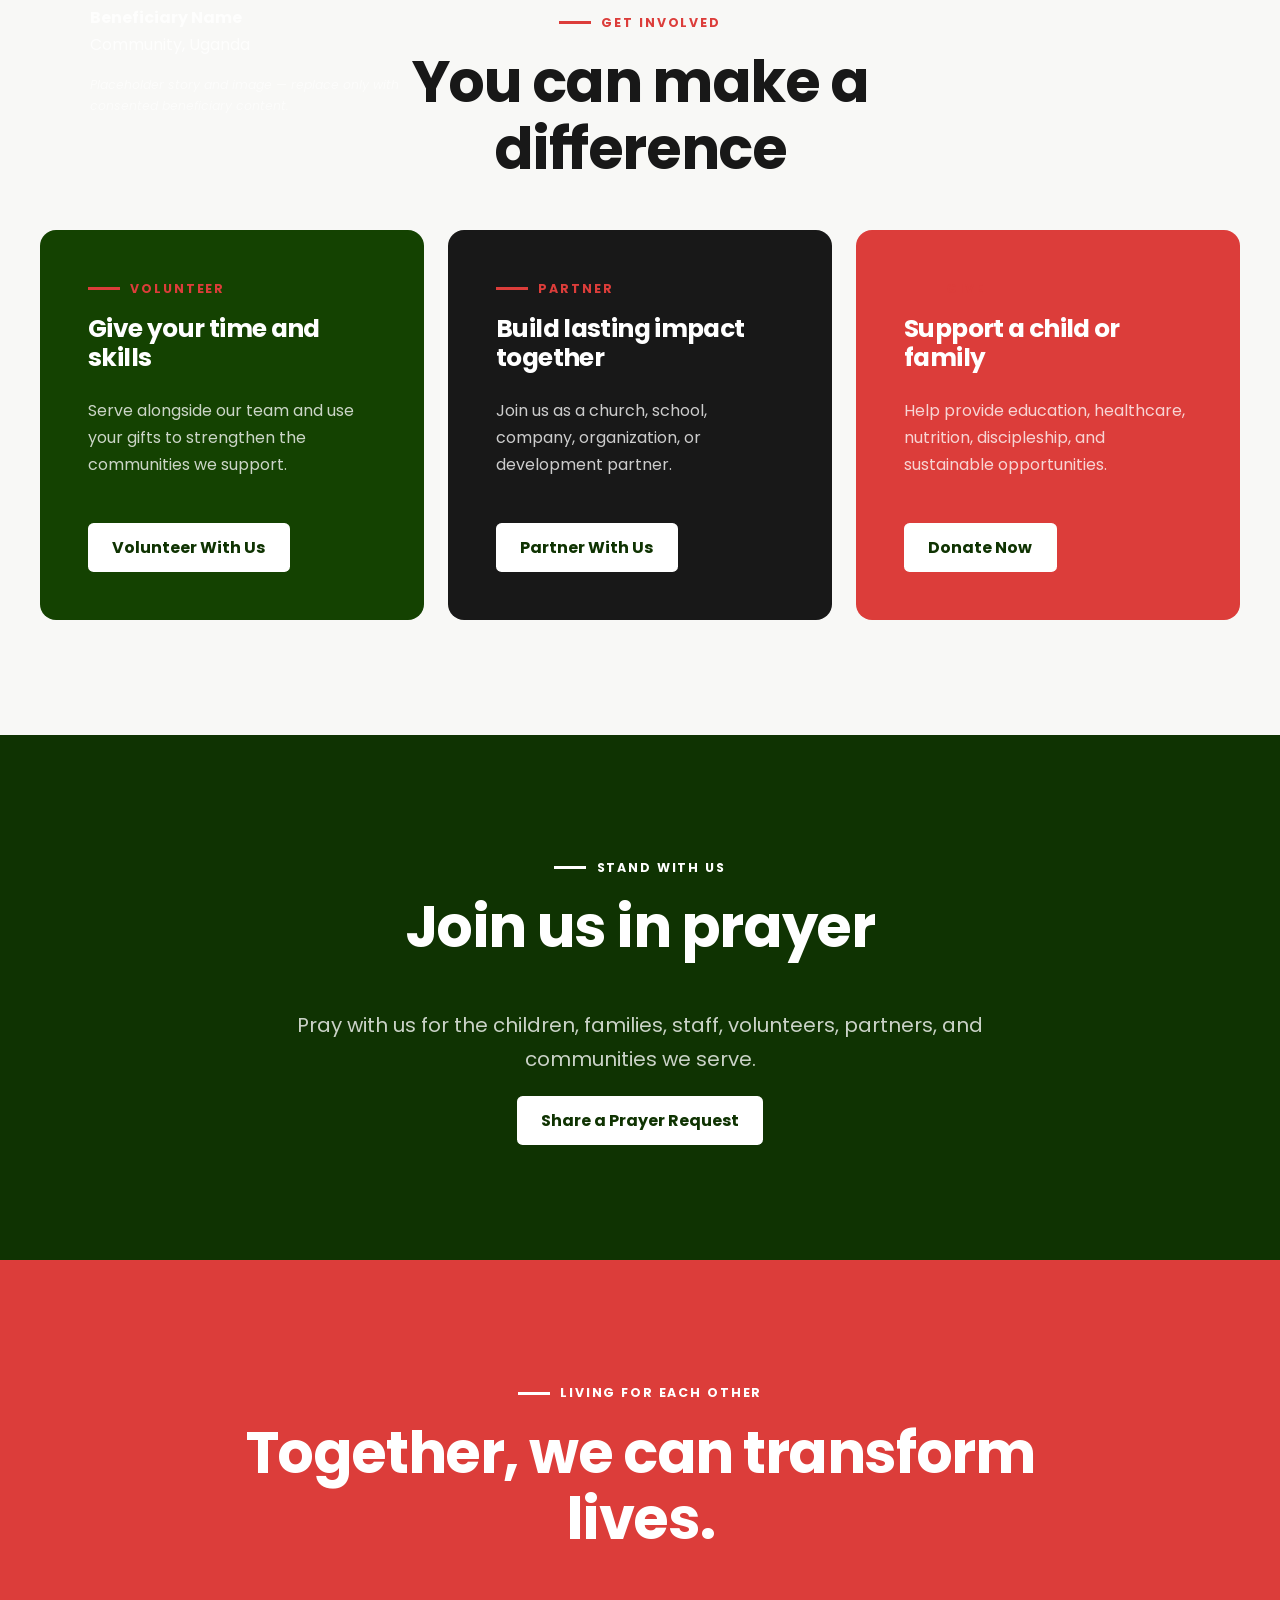
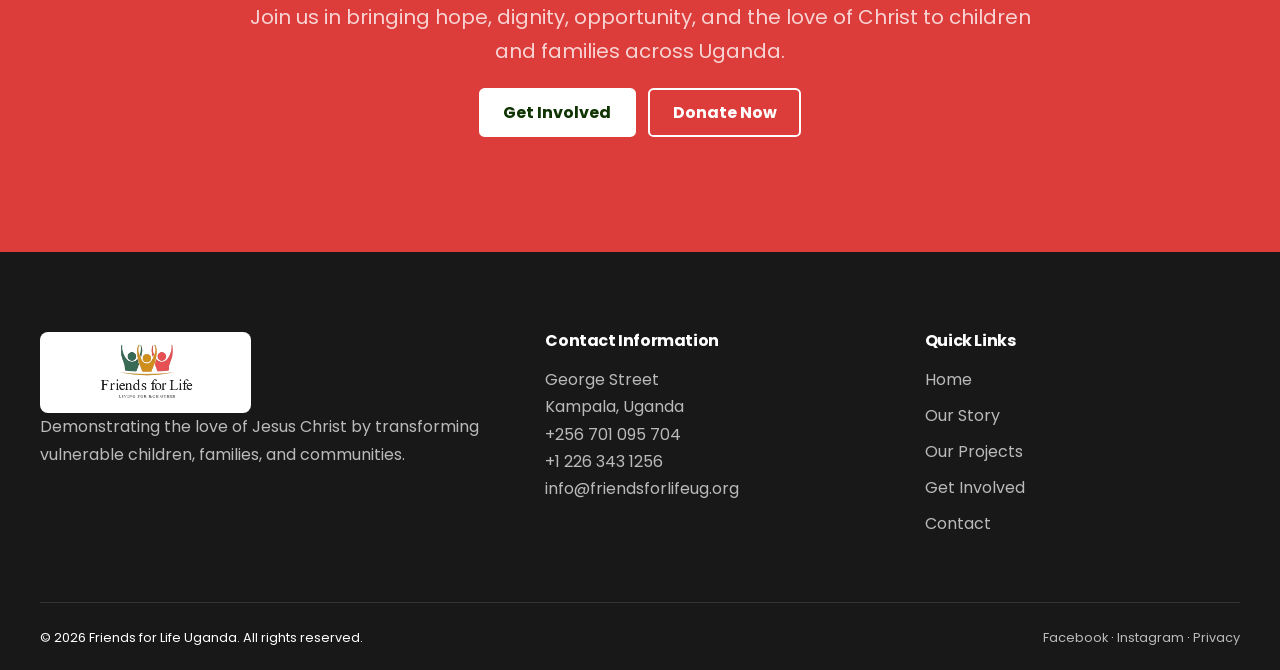
==== commit 1e6bb937: "Integrate brand imagery and format project with Prettier" ====
--- a/index.html
+++ b/index.html
@@ -1,50 +1,570 @@
 <!doctype html>
 <html lang="en">
-<head>
-  <meta charset="utf-8"><meta name="viewport" content="width=device-width,initial-scale=1">
-  <meta name="description" content="Friends for Life Uganda transforms the lives of vulnerable children, families, and communities through Christ-centered holistic care.">
-  <meta property="og:title" content="Friends for Life Uganda | Living for Each Other"><meta property="og:description" content="Transforming lives through the love of Christ."><meta property="og:type" content="website">
-  <title>Friends for Life Uganda | Living for Each Other</title>
-  <link rel="preconnect" href="https://fonts.googleapis.com"><link rel="preconnect" href="https://fonts.gstatic.com" crossorigin>
-  <link href="https://fonts.googleapis.com/css2?family=Poppins:wght@400;500;600;700;800&display=swap" rel="stylesheet">
-  <link rel="stylesheet" href="assets/css/variables.css"><link rel="stylesheet" href="assets/css/base.css"><link rel="stylesheet" href="assets/css/components.css"><link rel="stylesheet" href="assets/css/pages.css"><link rel="stylesheet" href="assets/css/responsive.css">
-  <script src="assets/js/navigation.js" defer></script><script src="assets/js/animations.js" defer></script><script src="assets/js/forms.js" defer></script><script src="assets/js/main.js" defer></script>
-</head>
-<body data-page="home">
-<a class="skip-link" href="#main-content">Skip to main content</a>
-<!-- Header Component -->
-<div class="topbar"><div class="container topbar__inner"><div class="topbar__contacts"><a href="mailto:info@friendsforlifeug.org">info@friendsforlifeug.org</a><a href="tel:+256701095704">+256 701 095 704</a><a href="tel:+12263431256">+1 226 343 1256</a></div><div class="topbar__social"><span>Follow us</span><a class="social-icon" href="https://facebook.com/" aria-label="Facebook (placeholder link)"><img src="assets/icons/facebook.svg" alt="" width="18" height="18"></a><a class="social-icon" href="https://instagram.com/" aria-label="Instagram (placeholder link)"><img src="assets/icons/instagram.svg" alt="" width="18" height="18"></a><a class="social-icon" href="https://youtube.com/" aria-label="YouTube (placeholder link)"><img src="assets/icons/youtube.svg" alt="" width="18" height="18"></a><a class="btn btn--red" href="get-involved.html#give">Donate Now</a></div></div></div>
-<header class="site-header"><nav class="container nav" aria-label="Primary navigation"><a class="logo" href="index.html" aria-label="Friends for Life Uganda home"><span class="logo__mark" aria-hidden="true">FFLU</span><span class="logo__text">Friends for Life<small>Uganda</small></span></a><button class="nav-toggle" type="button" aria-expanded="false" aria-controls="primary-menu" aria-label="Open menu"><span></span><span></span><span></span></button><div class="nav__menu" id="primary-menu"><ul class="nav__list"><li><a class="nav__link" data-nav="home" href="index.html">Home</a></li><li><a class="nav__link" data-nav="about" href="about.html">Our Story</a></li><li><a class="nav__link" data-nav="projects" href="projects.html">Our Projects</a></li><li><a class="nav__link" data-nav="get-involved" href="get-involved.html">Get Involved</a></li><li><a class="nav__link" data-nav="contact" href="contact.html">Contact</a></li></ul></div></nav></header>
-<main id="main-content">
-<!-- Hero Component -->
-<section class="hero"><div class="container hero__content reveal"><span class="eyebrow">Friends for Life Uganda</span><h1>Living for Each Other.</h1><h2>Rebuilding families. Changing lives.</h2><p>We demonstrate the love of Jesus Christ by transforming the lives of vulnerable children, families, and communities through holistic care, education, discipleship, and sustainable development.</p><div class="btn-group"><a class="btn btn--red" href="get-involved.html#sponsor">Become a Sponsor</a><a class="btn btn--outline" href="get-involved.html#give">Donate Now</a></div></div></section>
-<!-- Our Story Component -->
-<section class="section story-band"><div class="container two-col"><div class="image-accent reveal"><img src="https://placehold.co/900x700?text=Our+Story" alt="Friends for Life Uganda team serving a local community — placeholder" width="900" height="700"></div><div class="reveal"><span class="eyebrow">Our Story</span><h2>Friendship that grew into a mission of hope</h2><p>Friends for Life Uganda was founded with a simple conviction. No child should face poverty, vulnerability, or hopelessness alone.</p><p>What began through friendship has grown into a Christ-centered mission serving vulnerable children, strengthening families, and helping communities build healthier and more hopeful futures.</p><a class="btn" href="about.html">Learn More</a></div></div></section>
-<!-- Faith Statement Component -->
-<section class="section section--green faith-statement"><div class="container center-cta reveal"><span class="eyebrow">Our Foundation</span><h2>True transformation begins with Christ.</h2><p class="lead">Jesus is not simply part of our mission. He is the foundation, the message, and the reason we exist.</p></div></section>
-<!-- Projects Grid -->
-<section class="section section--soft"><div class="container"><div class="section-heading reveal"><span class="eyebrow">Our Projects</span><h2>Holistic care. Lasting transformation.</h2><p>Our programmes address spiritual and practical needs, equipping people to flourish with dignity, purpose, and hope.</p></div><div class="grid project-grid">
-<article class="card reveal"><img class="card__image" src="https://placehold.co/800x600?text=Quality+Education" alt="Children learning in a classroom — placeholder" width="800" height="600" loading="lazy"><div class="card__body"><span class="card__number">01</span><h3>Quality Education</h3><p>Supporting children with access to learning, school resources, mentorship, and opportunities to pursue their God-given potential.</p><a class="card__link" href="projects.html#education">Learn More →</a></div></article>
-<article class="card reveal"><img class="card__image" src="https://placehold.co/800x600?text=Health+%26+Nutrition" alt="Child receiving nutrition and wellness support — placeholder" width="800" height="600" loading="lazy"><div class="card__body"><span class="card__number">02</span><h3>Health &amp; Nutrition</h3><p>Promoting healthier lives through nutrition support, healthcare access, hygiene education, and child wellness initiatives.</p><a class="card__link" href="projects.html#health">Learn More →</a></div></article>
-<article class="card reveal"><img class="card__image" src="https://placehold.co/800x600?text=Family+Support" alt="A family spending time together — placeholder" width="800" height="600" loading="lazy"><div class="card__body"><span class="card__number">03</span><h3>Family Strengthening</h3><p>Equipping parents and caregivers to provide safe, stable, and nurturing homes where children can flourish.</p><a class="card__link" href="projects.html#family">Learn More →</a></div></article>
-<article class="card reveal"><img class="card__image" src="https://placehold.co/800x600?text=Agriculture+%26+Livelihoods" alt="Community members working on a sustainable farm — placeholder" width="800" height="600" loading="lazy"><div class="card__body"><span class="card__number">04</span><h3>Agriculture &amp; Livelihoods</h3><p>Supporting sustainable agriculture, practical skills, and income-generating opportunities that strengthen self-reliance.</p><a class="card__link" href="projects.html#livelihoods">Learn More →</a></div></article>
-<article class="card reveal"><img class="card__image" src="https://placehold.co/800x600?text=Leadership+Development" alt="Young leaders participating in a group workshop — placeholder" width="800" height="600" loading="lazy"><div class="card__body"><span class="card__number">05</span><h3>Leadership Development</h3><p>Raising children, youth, and community leaders who serve with integrity, courage, compassion, and purpose.</p><a class="card__link" href="projects.html#leadership">Learn More →</a></div></article>
-<article class="card reveal"><img class="card__image" src="https://placehold.co/800x600?text=Christian+Discipleship" alt="A small group reading the Bible together — placeholder" width="800" height="600" loading="lazy"><div class="card__body"><span class="card__number">06</span><h3>Christian Discipleship</h3><p>Sharing the Gospel and nurturing faith through Bible teaching, prayer, mentorship, and church partnerships.</p><a class="card__link" href="projects.html#discipleship">Learn More →</a></div></article>
-</div></div></section>
-<!-- Impact Section -->
-<section class="section section--dark impact"><div class="container"><div class="section-heading section-heading--center reveal"><span class="eyebrow">Our Impact</span><h2>Every life matters</h2><p>Every child reached, every family strengthened, and every community empowered is a testimony of God’s transforming love.</p><p class="small-note">Placeholder figures — replace with verified organization data before publication.</p></div><div class="grid stats"><div class="stat reveal"><span class="stat__number" data-counter="500" data-suffix="+">0</span><span class="stat__label">Children Supported</span></div><div class="stat reveal"><span class="stat__number" data-counter="200" data-suffix="+">0</span><span class="stat__label">Families Empowered</span></div><div class="stat reveal"><span class="stat__number" data-counter="10" data-suffix="+">0</span><span class="stat__label">Communities Reached</span></div><div class="stat reveal"><span class="stat__number" data-counter="25" data-suffix="+">0</span><span class="stat__label">Partners &amp; Volunteers</span></div></div></div></section>
-<!-- Our Approach Component -->
-<section class="section"><div class="container"><div class="section-heading section-heading--center reveal"><span class="eyebrow">Our Approach</span><h2>We care for the whole person</h2><p>Our programmes integrate spiritual care with practical support so that children and families can flourish in every area of life.</p></div><div class="grid approach-grid"><article class="approach-card reveal"><span class="approach-card__icon">S</span><h3>Spiritual</h3><p>Faith, discipleship, prayer, identity, and hope in Christ.</p></article><article class="approach-card reveal"><span class="approach-card__icon">P</span><h3>Physical</h3><p>Health, nutrition, safety, education, and essential support.</p></article><article class="approach-card reveal"><span class="approach-card__icon">E</span><h3>Emotional</h3><p>Care, belonging, encouragement, confidence, and resilience.</p></article><article class="approach-card reveal"><span class="approach-card__icon">SE</span><h3>Social &amp; Economic</h3><p>Strong families, livelihoods, leadership, and community support.</p></article></div></div></section>
-<!-- Story of Hope Component -->
-<section class="story section--dark"><div class="story__content reveal"><div><span class="eyebrow">A Story of Hope</span><h2>Hope restored. A future made possible.</h2><blockquote class="quote">“Through the support of Friends for Life Uganda, our family found practical help, encouragement, and renewed hope for the future.”</blockquote><p class="attribution"><strong>Beneficiary Name</strong><br>Community, Uganda</p><p class="small-note">Placeholder story and image — replace only with consented beneficiary content.</p></div></div><img class="story__image" src="https://placehold.co/900x800?text=Consented+Story+Image" alt="Beneficiary portrait — consented image placeholder" width="900" height="800" loading="lazy"></section>
-<!-- Get Involved Cards -->
-<section class="section section--soft"><div class="container"><div class="section-heading section-heading--center reveal"><span class="eyebrow">Get Involved</span><h2>You can make a difference</h2></div><div class="grid involve-grid"><article class="involve-card reveal"><span class="eyebrow">Volunteer</span><h3>Give your time and skills</h3><p>Serve alongside our team and use your gifts to strengthen the communities we support.</p><a class="btn btn--white" href="get-involved.html#volunteer">Volunteer With Us</a></article><article class="involve-card reveal"><span class="eyebrow">Partner</span><h3>Build lasting impact together</h3><p>Join us as a church, school, company, organization, or development partner.</p><a class="btn btn--white" href="get-involved.html#partner">Partner With Us</a></article><article class="involve-card reveal"><span class="eyebrow">Give</span><h3>Support a child or family</h3><p>Help provide education, healthcare, nutrition, discipleship, and sustainable opportunities.</p><a class="btn btn--white" href="get-involved.html#give">Donate Now</a></article></div></div></section>
-<!-- Prayer Callout -->
-<section class="section section--green"><div class="container center-cta reveal"><span class="eyebrow">Stand With Us</span><h2>Join us in prayer</h2><p class="lead">Pray with us for the children, families, staff, volunteers, partners, and communities we serve.</p><a class="btn btn--white" href="get-involved.html#pray">Share a Prayer Request</a></div></section>
-<!-- Final CTA -->
-<section class="section section--red"><div class="container center-cta reveal"><span class="eyebrow">Living for Each Other</span><h2>Together, we can transform lives.</h2><p class="lead">Join us in bringing hope, dignity, opportunity, and the love of Christ to children and families across Uganda.</p><div class="btn-group"><a class="btn btn--white" href="get-involved.html">Get Involved</a><a class="btn btn--outline" href="get-involved.html#give">Donate Now</a></div></div></section>
-</main>
-<!-- Footer Component -->
-<footer class="footer"><div class="container"><div class="grid footer__grid"><div><a class="logo footer__logo" href="index.html"><span class="logo__mark">FFLU</span><span class="logo__text">Friends for Life<small>Uganda</small></span></a><p>Demonstrating the love of Jesus Christ by transforming vulnerable children, families, and communities.</p></div><div><h3>Contact Information</h3><p>George Street<br>Kampala, Uganda<br><a href="tel:+256701095704">+256 701 095 704</a><br><a href="tel:+12263431256">+1 226 343 1256</a><br><a href="mailto:info@friendsforlifeug.org">info@friendsforlifeug.org</a></p></div><div><h3>Quick Links</h3><ul class="footer__links"><li><a href="index.html">Home</a></li><li><a href="about.html">Our Story</a></li><li><a href="projects.html">Our Projects</a></li><li><a href="get-involved.html">Get Involved</a></li><li><a href="contact.html">Contact</a></li></ul></div></div><div class="footer__bottom"><span>© <span data-current-year></span> Friends for Life Uganda. All rights reserved.</span><span><a href="https://facebook.com/">Facebook</a> · <a href="https://instagram.com/">Instagram</a> · <a href="contact.html">Privacy</a></span></div></div></footer>
-<button class="back-to-top" type="button" aria-label="Back to top">↑</button>
-</body></html>
+  <head>
+    <meta charset="utf-8" />
+    <meta name="viewport" content="width=device-width,initial-scale=1" />
+    <meta
+      name="description"
+      content="Friends for Life Uganda transforms the lives of vulnerable children, families, and communities through Christ-centered holistic care."
+    />
+    <meta
+      property="og:title"
+      content="Friends for Life Uganda | Living for Each Other"
+    />
+    <meta
+      property="og:description"
+      content="Transforming lives through the love of Christ."
+    />
+    <meta property="og:type" content="website" />
+    <title>Friends for Life Uganda | Living for Each Other</title>
+    <link rel="preconnect" href="https://fonts.googleapis.com" />
+    <link rel="preconnect" href="https://fonts.gstatic.com" crossorigin />
+    <link
+      href="https://fonts.googleapis.com/css2?family=Poppins:wght@400;500;600;700;800&display=swap"
+      rel="stylesheet"
+    />
+    <link rel="stylesheet" href="assets/css/variables.css" />
+    <link rel="stylesheet" href="assets/css/base.css" />
+    <link rel="stylesheet" href="assets/css/components.css" />
+    <link rel="stylesheet" href="assets/css/pages.css" />
+    <link rel="stylesheet" href="assets/css/responsive.css" />
+    <script src="assets/js/navigation.js" defer></script>
+    <script src="assets/js/animations.js" defer></script>
+    <script src="assets/js/forms.js" defer></script>
+    <script src="assets/js/main.js" defer></script>
+  </head>
+  <body data-page="home">
+    <a class="skip-link" href="#main-content">Skip to main content</a>
+    <!-- Header Component -->
+    <div class="topbar">
+      <div class="container topbar__inner">
+        <div class="topbar__contacts">
+          <a href="mailto:info@friendsforlifeug.org"
+            >info@friendsforlifeug.org</a
+          ><a href="tel:+256701095704">+256 701 095 704</a
+          ><a href="tel:+12263431256">+1 226 343 1256</a>
+        </div>
+        <div class="topbar__social">
+          <span>Follow us</span
+          ><a
+            class="social-icon"
+            href="https://facebook.com/"
+            aria-label="Facebook (placeholder link)"
+            ><img
+              src="assets/icons/facebook.svg"
+              alt=""
+              width="18"
+              height="18" /></a
+          ><a
+            class="social-icon"
+            href="https://instagram.com/"
+            aria-label="Instagram (placeholder link)"
+            ><img
+              src="assets/icons/instagram.svg"
+              alt=""
+              width="18"
+              height="18" /></a
+          ><a
+            class="social-icon"
+            href="https://youtube.com/"
+            aria-label="YouTube (placeholder link)"
+            ><img
+              src="assets/icons/youtube.svg"
+              alt=""
+              width="18"
+              height="18" /></a
+          ><a class="btn btn--red" href="get-involved.html#give">Donate Now</a>
+        </div>
+      </div>
+    </div>
+    <header class="site-header">
+      <nav class="container nav" aria-label="Primary navigation">
+        <a
+          class="logo"
+          href="index.html"
+          aria-label="Friends for Life Uganda home"
+          ><img
+            class="logo__image"
+            src="assets/images/logo%20ffl.png"
+            alt="" /></a
+        ><button
+          class="nav-toggle"
+          type="button"
+          aria-expanded="false"
+          aria-controls="primary-menu"
+          aria-label="Open menu"
+        >
+          <span></span><span></span><span></span>
+        </button>
+        <div class="nav__menu" id="primary-menu">
+          <ul class="nav__list">
+            <li>
+              <a class="nav__link" data-nav="home" href="index.html">Home</a>
+            </li>
+            <li>
+              <a class="nav__link" data-nav="about" href="about.html"
+                >Our Story</a
+              >
+            </li>
+            <li>
+              <a class="nav__link" data-nav="projects" href="projects.html"
+                >Our Projects</a
+              >
+            </li>
+            <li>
+              <a
+                class="nav__link"
+                data-nav="get-involved"
+                href="get-involved.html"
+                >Get Involved</a
+              >
+            </li>
+            <li>
+              <a class="nav__link" data-nav="contact" href="contact.html"
+                >Contact</a
+              >
+            </li>
+          </ul>
+        </div>
+      </nav>
+    </header>
+    <main id="main-content">
+      <!-- Hero Component -->
+      <section class="hero">
+        <div class="container hero__content reveal">
+          <span class="eyebrow">Friends for Life Uganda</span>
+          <h1>Living for Each Other.</h1>
+          <h2>Rebuilding families. Changing lives.</h2>
+          <p>
+            We demonstrate the love of Jesus Christ by transforming the lives of
+            vulnerable children, families, and communities through holistic
+            care, education, discipleship, and sustainable development.
+          </p>
+          <div class="btn-group">
+            <a class="btn btn--red" href="get-involved.html#sponsor"
+              >Become a Sponsor</a
+            ><a class="btn btn--outline" href="get-involved.html#give"
+              >Donate Now</a
+            >
+          </div>
+        </div>
+      </section>
+      <!-- Our Story Component -->
+      <section class="section story-band">
+        <div class="container two-col">
+          <div class="image-accent reveal">
+            <img
+              src="https://placehold.co/900x700?text=Our+Story"
+              alt="Friends for Life Uganda team serving a local community — placeholder"
+              width="900"
+              height="700"
+            />
+          </div>
+          <div class="reveal">
+            <span class="eyebrow">Our Story</span>
+            <h2>Friendship that grew into a mission of hope</h2>
+            <p>
+              Friends for Life Uganda was founded with a simple conviction. No
+              child should face poverty, vulnerability, or hopelessness alone.
+            </p>
+            <p>
+              What began through friendship has grown into a Christ-centered
+              mission serving vulnerable children, strengthening families, and
+              helping communities build healthier and more hopeful futures.
+            </p>
+            <a class="btn" href="about.html">Learn More</a>
+          </div>
+        </div>
+      </section>
+      <!-- Faith Statement Component -->
+      <section class="section section--green faith-statement">
+        <div class="container center-cta reveal">
+          <span class="eyebrow">Our Foundation</span>
+          <h2>True transformation begins with Christ.</h2>
+          <p class="lead">
+            Jesus is not simply part of our mission. He is the foundation, the
+            message, and the reason we exist.
+          </p>
+        </div>
+      </section>
+      <!-- Projects Grid -->
+      <section class="section section--soft">
+        <div class="container">
+          <div class="section-heading reveal">
+            <span class="eyebrow">Our Projects</span>
+            <h2>Holistic care. Lasting transformation.</h2>
+            <p>
+              Our programmes address spiritual and practical needs, equipping
+              people to flourish with dignity, purpose, and hope.
+            </p>
+          </div>
+          <div class="grid project-grid">
+            <article class="card reveal">
+              <img
+                class="card__image"
+                src="https://placehold.co/800x600?text=Quality+Education"
+                alt="Children learning in a classroom — placeholder"
+                width="800"
+                height="600"
+                loading="lazy"
+              />
+              <div class="card__body">
+                <span class="card__number">01</span>
+                <h3>Quality Education</h3>
+                <p>
+                  Supporting children with access to learning, school resources,
+                  mentorship, and opportunities to pursue their God-given
+                  potential.
+                </p>
+                <a class="card__link" href="projects.html#education"
+                  >Learn More →</a
+                >
+              </div>
+            </article>
+            <article class="card reveal">
+              <img
+                class="card__image"
+                src="https://placehold.co/800x600?text=Health+%26+Nutrition"
+                alt="Child receiving nutrition and wellness support — placeholder"
+                width="800"
+                height="600"
+                loading="lazy"
+              />
+              <div class="card__body">
+                <span class="card__number">02</span>
+                <h3>Health &amp; Nutrition</h3>
+                <p>
+                  Promoting healthier lives through nutrition support,
+                  healthcare access, hygiene education, and child wellness
+                  initiatives.
+                </p>
+                <a class="card__link" href="projects.html#health"
+                  >Learn More →</a
+                >
+              </div>
+            </article>
+            <article class="card reveal">
+              <img
+                class="card__image"
+                src="https://placehold.co/800x600?text=Family+Support"
+                alt="A family spending time together — placeholder"
+                width="800"
+                height="600"
+                loading="lazy"
+              />
+              <div class="card__body">
+                <span class="card__number">03</span>
+                <h3>Family Strengthening</h3>
+                <p>
+                  Equipping parents and caregivers to provide safe, stable, and
+                  nurturing homes where children can flourish.
+                </p>
+                <a class="card__link" href="projects.html#family"
+                  >Learn More →</a
+                >
+              </div>
+            </article>
+            <article class="card reveal">
+              <img
+                class="card__image"
+                src="https://placehold.co/800x600?text=Agriculture+%26+Livelihoods"
+                alt="Community members working on a sustainable farm — placeholder"
+                width="800"
+                height="600"
+                loading="lazy"
+              />
+              <div class="card__body">
+                <span class="card__number">04</span>
+                <h3>Agriculture &amp; Livelihoods</h3>
+                <p>
+                  Supporting sustainable agriculture, practical skills, and
+                  income-generating opportunities that strengthen self-reliance.
+                </p>
+                <a class="card__link" href="projects.html#livelihoods"
+                  >Learn More →</a
+                >
+              </div>
+            </article>
+            <article class="card reveal">
+              <img
+                class="card__image"
+                src="https://placehold.co/800x600?text=Leadership+Development"
+                alt="Young leaders participating in a group workshop — placeholder"
+                width="800"
+                height="600"
+                loading="lazy"
+              />
+              <div class="card__body">
+                <span class="card__number">05</span>
+                <h3>Leadership Development</h3>
+                <p>
+                  Raising children, youth, and community leaders who serve with
+                  integrity, courage, compassion, and purpose.
+                </p>
+                <a class="card__link" href="projects.html#leadership"
+                  >Learn More →</a
+                >
+              </div>
+            </article>
+            <article class="card reveal">
+              <img
+                class="card__image"
+                src="https://placehold.co/800x600?text=Christian+Discipleship"
+                alt="A small group reading the Bible together — placeholder"
+                width="800"
+                height="600"
+                loading="lazy"
+              />
+              <div class="card__body">
+                <span class="card__number">06</span>
+                <h3>Christian Discipleship</h3>
+                <p>
+                  Sharing the Gospel and nurturing faith through Bible teaching,
+                  prayer, mentorship, and church partnerships.
+                </p>
+                <a class="card__link" href="projects.html#discipleship"
+                  >Learn More →</a
+                >
+              </div>
+            </article>
+          </div>
+        </div>
+      </section>
+      <!-- Impact Section -->
+      <section class="section section--dark impact">
+        <div class="container">
+          <div class="section-heading section-heading--center reveal">
+            <span class="eyebrow">Our Impact</span>
+            <h2>Every life matters</h2>
+            <p>
+              Every child reached, every family strengthened, and every
+              community empowered is a testimony of God’s transforming love.
+            </p>
+            <p class="small-note">
+              Placeholder figures — replace with verified organization data
+              before publication.
+            </p>
+          </div>
+          <div class="grid stats">
+            <div class="stat reveal">
+              <span class="stat__number" data-counter="500" data-suffix="+"
+                >0</span
+              ><span class="stat__label">Children Supported</span>
+            </div>
+            <div class="stat reveal">
+              <span class="stat__number" data-counter="200" data-suffix="+"
+                >0</span
+              ><span class="stat__label">Families Empowered</span>
+            </div>
+            <div class="stat reveal">
+              <span class="stat__number" data-counter="10" data-suffix="+"
+                >0</span
+              ><span class="stat__label">Communities Reached</span>
+            </div>
+            <div class="stat reveal">
+              <span class="stat__number" data-counter="25" data-suffix="+"
+                >0</span
+              ><span class="stat__label">Partners &amp; Volunteers</span>
+            </div>
+          </div>
+        </div>
+      </section>
+      <!-- Our Approach Component -->
+      <section class="section">
+        <div class="container">
+          <div class="section-heading section-heading--center reveal">
+            <span class="eyebrow">Our Approach</span>
+            <h2>We care for the whole person</h2>
+            <p>
+              Our programmes integrate spiritual care with practical support so
+              that children and families can flourish in every area of life.
+            </p>
+          </div>
+          <div class="grid approach-grid">
+            <article class="approach-card reveal">
+              <span class="approach-card__icon">S</span>
+              <h3>Spiritual</h3>
+              <p>Faith, discipleship, prayer, identity, and hope in Christ.</p>
+            </article>
+            <article class="approach-card reveal">
+              <span class="approach-card__icon">P</span>
+              <h3>Physical</h3>
+              <p>
+                Health, nutrition, safety, education, and essential support.
+              </p>
+            </article>
+            <article class="approach-card reveal">
+              <span class="approach-card__icon">E</span>
+              <h3>Emotional</h3>
+              <p>Care, belonging, encouragement, confidence, and resilience.</p>
+            </article>
+            <article class="approach-card reveal">
+              <span class="approach-card__icon">SE</span>
+              <h3>Social &amp; Economic</h3>
+              <p>
+                Strong families, livelihoods, leadership, and community support.
+              </p>
+            </article>
+          </div>
+        </div>
+      </section>
+      <!-- Story of Hope Component -->
+      <section class="story section--dark">
+        <div class="story__content reveal">
+          <div>
+            <span class="eyebrow">A Story of Hope</span>
+            <h2>Hope restored. A future made possible.</h2>
+            <blockquote class="quote">
+              “Through the support of Friends for Life Uganda, our family found
+              practical help, encouragement, and renewed hope for the future.”
+            </blockquote>
+            <p class="attribution">
+              <strong>Beneficiary Name</strong><br />Community, Uganda
+            </p>
+            <p class="small-note">
+              Placeholder story and image — replace only with consented
+              beneficiary content.
+            </p>
+          </div>
+        </div>
+        <img
+          class="story__image"
+          src="https://placehold.co/900x800?text=Consented+Story+Image"
+          alt="Beneficiary portrait — consented image placeholder"
+          width="900"
+          height="800"
+          loading="lazy"
+        />
+      </section>
+      <!-- Get Involved Cards -->
+      <section class="section section--soft">
+        <div class="container">
+          <div class="section-heading section-heading--center reveal">
+            <span class="eyebrow">Get Involved</span>
+            <h2>You can make a difference</h2>
+          </div>
+          <div class="grid involve-grid">
+            <article class="involve-card reveal">
+              <span class="eyebrow">Volunteer</span>
+              <h3>Give your time and skills</h3>
+              <p>
+                Serve alongside our team and use your gifts to strengthen the
+                communities we support.
+              </p>
+              <a class="btn btn--white" href="get-involved.html#volunteer"
+                >Volunteer With Us</a
+              >
+            </article>
+            <article class="involve-card reveal">
+              <span class="eyebrow">Partner</span>
+              <h3>Build lasting impact together</h3>
+              <p>
+                Join us as a church, school, company, organization, or
+                development partner.
+              </p>
+              <a class="btn btn--white" href="get-involved.html#partner"
+                >Partner With Us</a
+              >
+            </article>
+            <article class="involve-card reveal">
+              <span class="eyebrow">Give</span>
+              <h3>Support a child or family</h3>
+              <p>
+                Help provide education, healthcare, nutrition, discipleship, and
+                sustainable opportunities.
+              </p>
+              <a class="btn btn--white" href="get-involved.html#give"
+                >Donate Now</a
+              >
+            </article>
+          </div>
+        </div>
+      </section>
+      <!-- Prayer Callout -->
+      <section class="section section--green">
+        <div class="container center-cta reveal">
+          <span class="eyebrow">Stand With Us</span>
+          <h2>Join us in prayer</h2>
+          <p class="lead">
+            Pray with us for the children, families, staff, volunteers,
+            partners, and communities we serve.
+          </p>
+          <a class="btn btn--white" href="get-involved.html#pray"
+            >Share a Prayer Request</a
+          >
+        </div>
+      </section>
+      <!-- Final CTA -->
+      <section class="section section--red">
+        <div class="container center-cta reveal">
+          <span class="eyebrow">Living for Each Other</span>
+          <h2>Together, we can transform lives.</h2>
+          <p class="lead">
+            Join us in bringing hope, dignity, opportunity, and the love of
+            Christ to children and families across Uganda.
+          </p>
+          <div class="btn-group">
+            <a class="btn btn--white" href="get-involved.html">Get Involved</a
+            ><a class="btn btn--outline" href="get-involved.html#give"
+              >Donate Now</a
+            >
+          </div>
+        </div>
+      </section>
+    </main>
+    <!-- Footer Component -->
+    <footer class="footer">
+      <div class="container">
+        <div class="grid footer__grid">
+          <div>
+            <a class="logo footer__logo" href="index.html"
+              ><img
+                class="logo__image"
+                src="assets/images/logo%20ffl.png"
+                alt="Friends for Life Uganda"
+            /></a>
+            <p>
+              Demonstrating the love of Jesus Christ by transforming vulnerable
+              children, families, and communities.
+            </p>
+          </div>
+          <div>
+            <h3>Contact Information</h3>
+            <p>
+              George Street<br />Kampala, Uganda<br /><a
+                href="tel:+256701095704"
+                >+256 701 095 704</a
+              ><br /><a href="tel:+12263431256">+1 226 343 1256</a><br /><a
+                href="mailto:info@friendsforlifeug.org"
+                >info@friendsforlifeug.org</a
+              >
+            </p>
+          </div>
+          <div>
+            <h3>Quick Links</h3>
+            <ul class="footer__links">
+              <li><a href="index.html">Home</a></li>
+              <li><a href="about.html">Our Story</a></li>
+              <li><a href="projects.html">Our Projects</a></li>
+              <li><a href="get-involved.html">Get Involved</a></li>
+              <li><a href="contact.html">Contact</a></li>
+            </ul>
+          </div>
+        </div>
+        <div class="footer__bottom">
+          <span
+            >© <span data-current-year></span> Friends for Life Uganda. All
+            rights reserved.</span
+          ><span
+            ><a href="https://facebook.com/">Facebook</a> ·
+            <a href="https://instagram.com/">Instagram</a> ·
+            <a href="contact.html">Privacy</a></span
+          >
+        </div>
+      </div>
+    </footer>
+    <button class="back-to-top" type="button" aria-label="Back to top">
+      ↑
+    </button>
+  </body>
+</html>
--- a/assets/css/variables.css
+++ b/assets/css/variables.css
@@ -11,7 +11,7 @@
   --border: #e5e5e5;
   --shadow-sm: 0 8px 24px rgb(20 66 1 / 8%);
   --shadow-lg: 0 20px 60px rgb(0 0 0 / 16%);
-  --radius-sm: .5rem;
+  --radius-sm: 0.5rem;
   --radius: 1rem;
   --radius-lg: 1.5rem;
   --container: 1200px;
--- a/assets/css/base.css
+++ b/assets/css/base.css
@@ -1,38 +1,197 @@
-*,*::before,*::after{box-sizing:border-box}
-html{scroll-behavior:smooth;scroll-padding-top:8.5rem}
-body{margin:0;color:var(--charcoal);background:var(--white);font-family:"Poppins",Arial,sans-serif;font-size:1rem;line-height:1.7;overflow-x:hidden}
-body.nav-open{overflow:hidden}
-img{display:block;max-width:100%;height:auto}
-a{color:inherit;text-decoration:none}
-button,input,select,textarea{font:inherit}
-button{cursor:pointer}
-h1,h2,h3,h4,p{margin-top:0}
-h1,h2,h3,h4{line-height:1.15;letter-spacing:-.025em}
-h1{font-size:clamp(2.8rem,7vw,5.8rem)}
-h2{font-size:clamp(2rem,4.5vw,3.7rem)}
-h3{font-size:clamp(1.25rem,2vw,1.55rem)}
-p{color:var(--gray-500)}
-:focus-visible{outline:3px solid #ffbd36;outline-offset:4px}
-.container{width:min(calc(100% - 2rem),var(--container));margin-inline:auto}
-.section{padding:clamp(4.5rem,9vw,8rem) 0}
-.section--soft{background:var(--gray-50)}
-.section--dark{color:var(--white);background:var(--charcoal)}
-.section--green{color:var(--white);background:var(--green-dark)}
-.section--red{color:var(--white);background:var(--red)}
-.section--dark p,.section--green p,.section--red p{color:rgb(255 255 255 / 78%)}
-.skip-link{position:fixed;z-index:9999;top:1rem;left:1rem;padding:.8rem 1rem;background:var(--white);color:var(--green);transform:translateY(-180%)}
-.skip-link:focus{transform:none}
-.eyebrow{display:inline-flex;align-items:center;gap:.65rem;margin-bottom:1rem;color:var(--red);font-size:.78rem;font-weight:700;letter-spacing:.15em;text-transform:uppercase}
-.eyebrow::before{width:2rem;height:3px;background:currentColor;content:""}
-.section--green .eyebrow,.section--dark .eyebrow,.section--red .eyebrow{color:var(--white)}
-.section-heading{max-width:740px;margin-bottom:3rem}
-.section-heading--center{margin-inline:auto;text-align:center}
-.section-heading--center .eyebrow{justify-content:center}
-.lead{font-size:clamp(1.05rem,1.8vw,1.25rem)}
-.small-note{font-size:.78rem;font-style:italic;opacity:.82}
-.grid{display:grid;gap:1.5rem}
-.two-col{display:grid;align-items:center;gap:clamp(2.5rem,7vw,6rem)}
-.sr-only{position:absolute;width:1px;height:1px;padding:0;margin:-1px;overflow:hidden;clip:rect(0,0,0,0);white-space:nowrap;border:0}
-.reveal{opacity:0;transform:translateY(24px);transition:opacity .7s ease,transform .7s ease}
-.reveal.is-visible{opacity:1;transform:none}
-@media(prefers-reduced-motion:reduce){html{scroll-behavior:auto}*,*::before,*::after{scroll-behavior:auto!important;animation-duration:.01ms!important;transition-duration:.01ms!important}.reveal{opacity:1;transform:none}}
+*,
+*::before,
+*::after {
+  box-sizing: border-box;
+}
+html {
+  scroll-behavior: smooth;
+  scroll-padding-top: 8.5rem;
+}
+body {
+  margin: 0;
+  color: var(--charcoal);
+  background: var(--white);
+  font-family: "Poppins", Arial, sans-serif;
+  font-size: 1rem;
+  line-height: 1.7;
+  overflow-x: hidden;
+}
+body.nav-open {
+  overflow: hidden;
+}
+img {
+  display: block;
+  max-width: 100%;
+  height: auto;
+}
+a {
+  color: inherit;
+  text-decoration: none;
+}
+button,
+input,
+select,
+textarea {
+  font: inherit;
+}
+button {
+  cursor: pointer;
+}
+h1,
+h2,
+h3,
+h4,
+p {
+  margin-top: 0;
+}
+h1,
+h2,
+h3,
+h4 {
+  line-height: 1.15;
+  letter-spacing: -0.025em;
+}
+h1 {
+  font-size: clamp(2.8rem, 7vw, 5.8rem);
+}
+h2 {
+  font-size: clamp(2rem, 4.5vw, 3.7rem);
+}
+h3 {
+  font-size: clamp(1.25rem, 2vw, 1.55rem);
+}
+p {
+  color: var(--gray-500);
+}
+:focus-visible {
+  outline: 3px solid #ffbd36;
+  outline-offset: 4px;
+}
+.container {
+  width: min(calc(100% - 2rem), var(--container));
+  margin-inline: auto;
+}
+.section {
+  padding: clamp(4.5rem, 9vw, 8rem) 0;
+}
+.section--soft {
+  background: var(--gray-50);
+}
+.section--dark {
+  color: var(--white);
+  background: var(--charcoal);
+}
+.section--green {
+  color: var(--white);
+  background: var(--green-dark);
+}
+.section--red {
+  color: var(--white);
+  background: var(--red);
+}
+.section--dark p,
+.section--green p,
+.section--red p {
+  color: rgb(255 255 255 / 78%);
+}
+.skip-link {
+  position: fixed;
+  z-index: 9999;
+  top: 1rem;
+  left: 1rem;
+  padding: 0.8rem 1rem;
+  background: var(--white);
+  color: var(--green);
+  transform: translateY(-180%);
+}
+.skip-link:focus {
+  transform: none;
+}
+.eyebrow {
+  display: inline-flex;
+  align-items: center;
+  gap: 0.65rem;
+  margin-bottom: 1rem;
+  color: var(--red);
+  font-size: 0.78rem;
+  font-weight: 700;
+  letter-spacing: 0.15em;
+  text-transform: uppercase;
+}
+.eyebrow::before {
+  width: 2rem;
+  height: 3px;
+  background: currentColor;
+  content: "";
+}
+.section--green .eyebrow,
+.section--dark .eyebrow,
+.section--red .eyebrow {
+  color: var(--white);
+}
+.section-heading {
+  max-width: 740px;
+  margin-bottom: 3rem;
+}
+.section-heading--center {
+  margin-inline: auto;
+  text-align: center;
+}
+.section-heading--center .eyebrow {
+  justify-content: center;
+}
+.lead {
+  font-size: clamp(1.05rem, 1.8vw, 1.25rem);
+}
+.small-note {
+  font-size: 0.78rem;
+  font-style: italic;
+  opacity: 0.82;
+}
+.grid {
+  display: grid;
+  gap: 1.5rem;
+}
+.two-col {
+  display: grid;
+  align-items: center;
+  gap: clamp(2.5rem, 7vw, 6rem);
+}
+.sr-only {
+  position: absolute;
+  width: 1px;
+  height: 1px;
+  padding: 0;
+  margin: -1px;
+  overflow: hidden;
+  clip: rect(0, 0, 0, 0);
+  white-space: nowrap;
+  border: 0;
+}
+.reveal {
+  opacity: 0;
+  transform: translateY(24px);
+  transition:
+    opacity 0.7s ease,
+    transform 0.7s ease;
+}
+.reveal.is-visible {
+  opacity: 1;
+  transform: none;
+}
+@media (prefers-reduced-motion: reduce) {
+  html {
+    scroll-behavior: auto;
+  }
+  *,
+  *::before,
+  *::after {
+    scroll-behavior: auto !important;
+    animation-duration: 0.01ms !important;
+    transition-duration: 0.01ms !important;
+  }
+  .reveal {
+    opacity: 1;
+    transform: none;
+  }
+}
--- a/assets/css/components.css
+++ b/assets/css/components.css
@@ -1,48 +1,606 @@
-.topbar{position:relative;z-index:102;background:var(--green-dark);color:var(--white);font-size:.78rem}
-.topbar__inner{min-height:42px;display:flex;align-items:center;justify-content:space-between;gap:1rem}
-.topbar__contacts,.topbar__social{display:flex;align-items:center;gap:1.2rem}
-.topbar a:hover{text-decoration:underline}
-.social-icon{width:32px;height:32px;display:grid;place-items:center;border-radius:50%;background:rgb(255 255 255 / 10%);transition:background var(--transition),transform var(--transition)}
-.social-icon img{width:18px;height:18px}.social-icon:hover{background:var(--red);transform:translateY(-2px)}.topbar .social-icon:hover{text-decoration:none}
-.site-header{position:sticky;z-index:100;top:0;background:var(--white);transition:box-shadow var(--transition)}
-.site-header.is-scrolled{box-shadow:0 8px 25px rgb(0 0 0 / 10%)}
-.nav{min-height:var(--header-height);display:flex;align-items:center;justify-content:space-between;gap:2rem}
-.logo{display:flex;align-items:center;gap:.7rem;color:var(--green-dark);font-weight:800;line-height:1.1}
-.logo__mark{width:48px;aspect-ratio:1;display:grid;place-items:center;border-radius:50% 50% 48% 52%;background:var(--green);color:var(--white);font-size:.85rem}
-.logo__text small{display:block;color:var(--red);font-size:.62rem;font-weight:700;letter-spacing:.08em;text-transform:uppercase}
-.nav__list{display:flex;align-items:center;gap:clamp(1rem,2.5vw,2rem);margin:0;padding:0;list-style:none}
-.nav__link{position:relative;padding:.7rem 0;font-size:.9rem;font-weight:600}
-.nav__link::after{position:absolute;right:0;bottom:.25rem;left:0;height:2px;background:var(--red);content:"";transform:scaleX(0);transition:transform var(--transition)}
-.nav__link:hover::after,.nav__link[aria-current="page"]::after{transform:scaleX(1)}
-.nav-toggle{display:none;width:48px;height:48px;border:0;background:transparent}
-.nav-toggle span{display:block;width:24px;height:2px;margin:5px auto;background:var(--charcoal);transition:transform var(--transition),opacity var(--transition)}
-.btn{min-height:48px;display:inline-flex;align-items:center;justify-content:center;gap:.55rem;padding:.8rem 1.4rem;border:2px solid transparent;border-radius:.35rem;background:var(--green);color:var(--white);font-weight:700;line-height:1.2;transition:transform var(--transition),background var(--transition),color var(--transition),border-color var(--transition)}
-.btn:hover{transform:translateY(-2px);background:var(--green-dark)}
-.btn--red{background:var(--red)}.btn--red:hover{background:var(--red-dark)}
-.btn--white{background:var(--white);color:var(--green-dark)}.btn--white:hover{background:var(--gray-50)}
-.btn--outline{border-color:var(--white);background:transparent}.btn--outline:hover{background:var(--white);color:var(--green)}
-.btn-group{display:flex;flex-wrap:wrap;gap:.8rem}
-.hero{min-height:700px;display:flex;align-items:center;position:relative;color:var(--white);background:linear-gradient(90deg,rgb(15 51 2 / 92%),rgb(15 51 2 / 50%),rgb(0 0 0 / 15%)),url("https://placehold.co/1600x900?text=Hero+Image") center/cover}
-.hero__content{position:relative;max-width:800px;padding:7rem 0}
-.hero h1{margin-bottom:.5rem}.hero h2{font-size:clamp(1.5rem,3vw,2.5rem);font-weight:500}.hero p{max-width:720px;color:rgb(255 255 255 / 84%);font-size:1.06rem}
-.page-hero{padding:clamp(6rem,12vw,9rem) 0;color:var(--white);background:linear-gradient(rgb(15 51 2 / 85%),rgb(15 51 2 / 85%)),url("https://placehold.co/1600x600?text=Page+Hero") center/cover}
-.page-hero h1{margin-bottom:1rem;font-size:clamp(2.8rem,6vw,5rem)}.page-hero p{max-width:700px;color:rgb(255 255 255 / 82%);font-size:1.1rem}
-.image-accent{position:relative}.image-accent::after{position:absolute;z-index:-1;right:-1rem;bottom:-1rem;width:42%;height:52%;background:var(--red);content:"";border-radius:var(--radius)}
-.image-accent img,.feature-image{width:100%;min-height:460px;object-fit:cover;border-radius:var(--radius)}
-.project-grid{grid-template-columns:repeat(3,1fr)}
-.card{overflow:hidden;border:1px solid var(--border);border-radius:var(--radius);background:var(--white);box-shadow:var(--shadow-sm);transition:transform var(--transition),box-shadow var(--transition)}
-.card:hover{transform:translateY(-7px);box-shadow:var(--shadow-lg)}
-.card__image{width:100%;aspect-ratio:4/3;object-fit:cover}.card__body{padding:1.7rem}.card__number{display:block;margin-bottom:.8rem;color:var(--red);font-weight:800}.card__link{color:var(--green);font-weight:700}.card__link:hover{text-decoration:underline}
-.impact{position:relative;background:linear-gradient(rgb(24 24 24 / 92%),rgb(24 24 24 / 92%)),url("https://placehold.co/1600x800?text=Impact+Background") center/cover fixed}
-.stats{grid-template-columns:repeat(4,1fr);margin-top:3rem}.stat{text-align:center}.stat__number{display:block;color:var(--white);font-size:clamp(2.5rem,5vw,4.4rem);font-weight:800;line-height:1}.stat__label{color:rgb(255 255 255 / 72%);font-size:.9rem}
-.approach-grid{grid-template-columns:repeat(4,1fr)}.approach-card{padding:2rem;border-top:4px solid var(--red);background:var(--white);box-shadow:var(--shadow-sm)}.approach-card__icon{width:52px;height:52px;display:grid;place-items:center;margin-bottom:1.3rem;border-radius:50%;background:rgb(20 66 1 / 9%);color:var(--green);font-weight:800}
-.story{display:grid;grid-template-columns:1fr 1fr;min-height:560px}.story__content{display:flex;align-items:center;padding:clamp(3rem,7vw,7rem)}.story__image{width:100%;height:100%;min-height:420px;object-fit:cover}.quote{font-size:clamp(1.25rem,2.5vw,1.8rem);color:var(--white);font-weight:500}.attribution{color:rgb(255 255 255 / 70%)}
-.involve-grid{grid-template-columns:repeat(3,1fr)}.involve-card{min-height:390px;display:flex;flex-direction:column;align-items:flex-start;padding:clamp(2rem,4vw,3rem);color:var(--white);border-radius:var(--radius)}.involve-card:nth-child(1){background:var(--green)}.involve-card:nth-child(2){background:var(--charcoal)}.involve-card:nth-child(3){background:var(--red)}.involve-card p{color:rgb(255 255 255 / 78%)}.involve-card .btn{margin-top:auto}
-.center-cta{max-width:800px;margin:auto;text-align:center}.center-cta .btn-group{justify-content:center}
-.footer{padding:5rem 0 1.3rem;background:var(--charcoal);color:var(--white)}.footer__grid{grid-template-columns:1.4fr 1fr 1fr;gap:4rem}.footer p,.footer a{color:rgb(255 255 255 / 70%)}.footer .footer__logo,.footer .footer__logo .logo__text{color:var(--white)}.footer h3{font-size:1rem}.footer__links{margin:0;padding:0;list-style:none}.footer__links li{margin:.55rem 0}.footer a:hover{color:var(--white)}.footer__bottom{display:flex;justify-content:space-between;gap:1rem;margin-top:3.5rem;padding-top:1.5rem;border-top:1px solid rgb(255 255 255 / 12%);font-size:.8rem}
-.back-to-top{position:fixed;z-index:90;right:1.2rem;bottom:1.2rem;width:48px;height:48px;border:0;border-radius:50%;background:var(--red);color:var(--white);box-shadow:var(--shadow-lg);opacity:0;pointer-events:none;transform:translateY(10px);transition:all var(--transition)}.back-to-top.is-visible{opacity:1;pointer-events:auto;transform:none}
-.values-grid,.leadership-grid,.gallery-grid,.cta-grid{grid-template-columns:repeat(3,1fr)}.value-card,.info-card{padding:2rem;border:1px solid var(--border);border-radius:var(--radius);background:var(--white)}.value-card h3::before{display:block;width:2rem;height:4px;margin-bottom:1rem;background:var(--red);content:""}
-.gallery-grid img{width:100%;aspect-ratio:4/3;object-fit:cover;border-radius:var(--radius-sm)}
-.contact-grid{grid-template-columns:.8fr 1.2fr;align-items:start}.contact-list{margin:0;padding:0;list-style:none}.contact-list li{margin-bottom:1.4rem}.contact-list strong{display:block;color:var(--green)}
-.form{padding:clamp(1.5rem,4vw,3rem);border:1px solid var(--border);border-radius:var(--radius);background:var(--white);box-shadow:var(--shadow-sm)}.form__grid{grid-template-columns:1fr 1fr}.form__field{margin-bottom:1.2rem}.form__field--full{grid-column:1/-1}.form label{display:block;margin-bottom:.35rem;font-size:.88rem;font-weight:700}.form input,.form select,.form textarea{width:100%;min-height:50px;padding:.8rem 1rem;border:1px solid #bcbcbc;border-radius:.35rem;background:var(--white);color:var(--charcoal)}.form textarea{min-height:150px;resize:vertical}.form input[aria-invalid="true"],.form select[aria-invalid="true"],.form textarea[aria-invalid="true"]{border-color:var(--red);box-shadow:0 0 0 2px rgb(220 61 58 / 15%)}.form__error{min-height:1.2em;margin:.2rem 0 0;color:#a11d1b;font-size:.78rem}.form__check{display:flex;align-items:flex-start;gap:.65rem}.form__check input{width:20px;min-height:20px;margin-top:.2rem}.form__status{display:none;margin-top:1rem;padding:1rem;border-radius:.35rem;background:#e7f5e1;color:var(--green-dark);font-weight:600}.form__status.is-visible{display:block}
-.map-placeholder{min-height:370px;display:grid;place-items:center;padding:2rem;border-radius:var(--radius);background:linear-gradient(rgb(20 66 1 / 85%),rgb(20 66 1 / 85%)),url("https://placehold.co/1000x500?text=Google+Map+Placeholder") center/cover;color:var(--white);text-align:center}
+.topbar {
+  position: relative;
+  z-index: 102;
+  background: var(--green-dark);
+  color: var(--white);
+  font-size: 0.78rem;
+}
+.topbar__inner {
+  min-height: 42px;
+  display: flex;
+  align-items: center;
+  justify-content: space-between;
+  gap: 1rem;
+}
+.topbar__contacts,
+.topbar__social {
+  display: flex;
+  align-items: center;
+  gap: 1.2rem;
+}
+.topbar a:hover {
+  text-decoration: underline;
+}
+.social-icon {
+  width: 32px;
+  height: 32px;
+  display: grid;
+  place-items: center;
+  border-radius: 50%;
+  background: rgb(255 255 255 / 10%);
+  transition:
+    background var(--transition),
+    transform var(--transition);
+}
+.social-icon img {
+  width: 18px;
+  height: 18px;
+}
+.social-icon:hover {
+  background: var(--red);
+  transform: translateY(-2px);
+}
+.topbar .social-icon:hover {
+  text-decoration: none;
+}
+.site-header {
+  position: sticky;
+  z-index: 100;
+  top: 0;
+  background: var(--white);
+  transition: box-shadow var(--transition);
+}
+.site-header.is-scrolled {
+  box-shadow: 0 8px 25px rgb(0 0 0 / 10%);
+}
+.nav {
+  min-height: var(--header-height);
+  display: flex;
+  align-items: center;
+  justify-content: space-between;
+  gap: 2rem;
+}
+.logo {
+  display: flex;
+  align-items: center;
+  gap: 0.7rem;
+  color: var(--green-dark);
+  font-weight: 800;
+  line-height: 1.1;
+}
+.logo__image {
+  width: 175px;
+  max-height: 64px;
+  object-fit: contain;
+}
+.logo__mark {
+  width: 48px;
+  aspect-ratio: 1;
+  display: grid;
+  place-items: center;
+  border-radius: 50% 50% 48% 52%;
+  background: var(--green);
+  color: var(--white);
+  font-size: 0.85rem;
+}
+.logo__text small {
+  display: block;
+  color: var(--red);
+  font-size: 0.62rem;
+  font-weight: 700;
+  letter-spacing: 0.08em;
+  text-transform: uppercase;
+}
+.nav__list {
+  display: flex;
+  align-items: center;
+  gap: clamp(1rem, 2.5vw, 2rem);
+  margin: 0;
+  padding: 0;
+  list-style: none;
+}
+.nav__link {
+  position: relative;
+  padding: 0.7rem 0;
+  font-size: 0.9rem;
+  font-weight: 600;
+}
+.nav__link::after {
+  position: absolute;
+  right: 0;
+  bottom: 0.25rem;
+  left: 0;
+  height: 2px;
+  background: var(--red);
+  content: "";
+  transform: scaleX(0);
+  transition: transform var(--transition);
+}
+.nav__link:hover::after,
+.nav__link[aria-current="page"]::after {
+  transform: scaleX(1);
+}
+.nav-toggle {
+  display: none;
+  width: 48px;
+  height: 48px;
+  border: 0;
+  background: transparent;
+}
+.nav-toggle span {
+  display: block;
+  width: 24px;
+  height: 2px;
+  margin: 5px auto;
+  background: var(--charcoal);
+  transition:
+    transform var(--transition),
+    opacity var(--transition);
+}
+.btn {
+  min-height: 48px;
+  display: inline-flex;
+  align-items: center;
+  justify-content: center;
+  gap: 0.55rem;
+  padding: 0.8rem 1.4rem;
+  border: 2px solid transparent;
+  border-radius: 0.35rem;
+  background: var(--green);
+  color: var(--white);
+  font-weight: 700;
+  line-height: 1.2;
+  transition:
+    transform var(--transition),
+    background var(--transition),
+    color var(--transition),
+    border-color var(--transition);
+}
+.btn:hover {
+  transform: translateY(-2px);
+  background: var(--green-dark);
+}
+.btn--red {
+  background: var(--red);
+}
+.btn--red:hover {
+  background: var(--red-dark);
+}
+.btn--white {
+  background: var(--white);
+  color: var(--green-dark);
+}
+.btn--white:hover {
+  background: var(--gray-50);
+}
+.btn--outline {
+  border-color: var(--white);
+  background: transparent;
+}
+.btn--outline:hover {
+  background: var(--white);
+  color: var(--green);
+}
+.btn-group {
+  display: flex;
+  flex-wrap: wrap;
+  gap: 0.8rem;
+}
+.hero {
+  min-height: 700px;
+  display: flex;
+  align-items: center;
+  position: relative;
+  color: var(--charcoal);
+  background:
+    linear-gradient(
+      90deg,
+      rgb(248 248 246 / 97%),
+      rgb(248 248 246 / 84%),
+      rgb(248 248 246 / 48%)
+    ),
+    url("../images/hero sample.jpg") center/cover;
+}
+.hero__content {
+  position: relative;
+  max-width: 800px;
+  padding: 7rem 0;
+}
+.hero h1 {
+  margin-bottom: 0.5rem;
+}
+.hero h2 {
+  font-size: clamp(1.5rem, 3vw, 2.5rem);
+  font-weight: 500;
+}
+.hero p {
+  max-width: 720px;
+  color: #4f4f4f;
+  font-size: 1.06rem;
+}
+.hero .btn--outline {
+  border-color: var(--green-dark);
+  color: var(--green-dark);
+}
+.hero .btn--outline:hover {
+  background: var(--green-dark);
+  color: var(--white);
+}
+.page-hero {
+  padding: clamp(6rem, 12vw, 9rem) 0;
+  color: var(--charcoal);
+  background:
+    linear-gradient(
+      90deg,
+      rgb(248 248 246 / 97%),
+      rgb(248 248 246 / 84%),
+      rgb(248 248 246 / 60%)
+    ),
+    url("../images/hero sample.jpg") center/cover;
+}
+.page-hero h1 {
+  margin-bottom: 1rem;
+  font-size: clamp(2.8rem, 6vw, 5rem);
+}
+.page-hero p {
+  max-width: 700px;
+  color: #4f4f4f;
+  font-size: 1.1rem;
+}
+.image-accent {
+  position: relative;
+}
+.image-accent::after {
+  position: absolute;
+  z-index: -1;
+  right: -1rem;
+  bottom: -1rem;
+  width: 42%;
+  height: 52%;
+  background: var(--red);
+  content: "";
+  border-radius: var(--radius);
+}
+.image-accent img,
+.feature-image {
+  width: 100%;
+  min-height: 460px;
+  object-fit: cover;
+  border-radius: var(--radius);
+}
+.project-grid {
+  grid-template-columns: repeat(3, 1fr);
+}
+.card {
+  overflow: hidden;
+  border: 1px solid var(--border);
+  border-radius: var(--radius);
+  background: var(--white);
+  box-shadow: var(--shadow-sm);
+  transition:
+    transform var(--transition),
+    box-shadow var(--transition);
+}
+.card:hover {
+  transform: translateY(-7px);
+  box-shadow: var(--shadow-lg);
+}
+.card__image {
+  width: 100%;
+  aspect-ratio: 4/3;
+  object-fit: cover;
+}
+.card__body {
+  padding: 1.7rem;
+}
+.card__number {
+  display: block;
+  margin-bottom: 0.8rem;
+  color: var(--red);
+  font-weight: 800;
+}
+.card__link {
+  color: var(--green);
+  font-weight: 700;
+}
+.card__link:hover {
+  text-decoration: underline;
+}
+.impact {
+  position: relative;
+  background:
+    linear-gradient(rgb(24 24 24 / 92%), rgb(24 24 24 / 92%)),
+    url("https://placehold.co/1600x800?text=Impact+Background") center/cover
+      fixed;
+}
+.stats {
+  grid-template-columns: repeat(4, 1fr);
+  margin-top: 3rem;
+}
+.stat {
+  text-align: center;
+}
+.stat__number {
+  display: block;
+  color: var(--white);
+  font-size: clamp(2.5rem, 5vw, 4.4rem);
+  font-weight: 800;
+  line-height: 1;
+}
+.stat__label {
+  color: rgb(255 255 255 / 72%);
+  font-size: 0.9rem;
+}
+.approach-grid {
+  grid-template-columns: repeat(4, 1fr);
+}
+.approach-card {
+  padding: 2rem;
+  border-top: 4px solid var(--red);
+  background: var(--white);
+  box-shadow: var(--shadow-sm);
+}
+.approach-card__icon {
+  width: 52px;
+  height: 52px;
+  display: grid;
+  place-items: center;
+  margin-bottom: 1.3rem;
+  border-radius: 50%;
+  background: rgb(20 66 1 / 9%);
+  color: var(--green);
+  font-weight: 800;
+}
+.story {
+  display: grid;
+  grid-template-columns: 1fr 1fr;
+  min-height: 560px;
+}
+.story__content {
+  display: flex;
+  align-items: center;
+  padding: clamp(3rem, 7vw, 7rem);
+}
+.story__image {
+  width: 100%;
+  height: 100%;
+  min-height: 420px;
+  object-fit: cover;
+}
+.quote {
+  font-size: clamp(1.25rem, 2.5vw, 1.8rem);
+  color: var(--white);
+  font-weight: 500;
+}
+.attribution {
+  color: rgb(255 255 255 / 70%);
+}
+.involve-grid {
+  grid-template-columns: repeat(3, 1fr);
+}
+.involve-card {
+  min-height: 390px;
+  display: flex;
+  flex-direction: column;
+  align-items: flex-start;
+  padding: clamp(2rem, 4vw, 3rem);
+  color: var(--white);
+  border-radius: var(--radius);
+}
+.involve-card:nth-child(1) {
+  background: var(--green);
+}
+.involve-card:nth-child(2) {
+  background: var(--charcoal);
+}
+.involve-card:nth-child(3) {
+  background: var(--red);
+}
+.involve-card p {
+  color: rgb(255 255 255 / 78%);
+}
+.involve-card .btn {
+  margin-top: auto;
+}
+.center-cta {
+  max-width: 800px;
+  margin: auto;
+  text-align: center;
+}
+.center-cta .btn-group {
+  justify-content: center;
+}
+.footer {
+  padding: 5rem 0 1.3rem;
+  background: var(--charcoal);
+  color: var(--white);
+}
+.footer__grid {
+  grid-template-columns: 1.4fr 1fr 1fr;
+  gap: 4rem;
+}
+.footer p,
+.footer a {
+  color: rgb(255 255 255 / 70%);
+}
+.footer .footer__logo {
+  width: max-content;
+  padding: 0.55rem 0.8rem;
+  border-radius: var(--radius-sm);
+  background: var(--white);
+}
+.footer .footer__logo .logo__image {
+  width: 185px;
+}
+.footer h3 {
+  font-size: 1rem;
+}
+.footer__links {
+  margin: 0;
+  padding: 0;
+  list-style: none;
+}
+.footer__links li {
+  margin: 0.55rem 0;
+}
+.footer a:hover {
+  color: var(--white);
+}
+.footer__bottom {
+  display: flex;
+  justify-content: space-between;
+  gap: 1rem;
+  margin-top: 3.5rem;
+  padding-top: 1.5rem;
+  border-top: 1px solid rgb(255 255 255 / 12%);
+  font-size: 0.8rem;
+}
+.back-to-top {
+  position: fixed;
+  z-index: 90;
+  right: 1.2rem;
+  bottom: 1.2rem;
+  width: 48px;
+  height: 48px;
+  border: 0;
+  border-radius: 50%;
+  background: var(--red);
+  color: var(--white);
+  box-shadow: var(--shadow-lg);
+  opacity: 0;
+  pointer-events: none;
+  transform: translateY(10px);
+  transition: all var(--transition);
+}
+.back-to-top.is-visible {
+  opacity: 1;
+  pointer-events: auto;
+  transform: none;
+}
+.values-grid,
+.leadership-grid,
+.gallery-grid,
+.cta-grid {
+  grid-template-columns: repeat(3, 1fr);
+}
+.value-card,
+.info-card {
+  padding: 2rem;
+  border: 1px solid var(--border);
+  border-radius: var(--radius);
+  background: var(--white);
+}
+.value-card h3::before {
+  display: block;
+  width: 2rem;
+  height: 4px;
+  margin-bottom: 1rem;
+  background: var(--red);
+  content: "";
+}
+.gallery-grid img {
+  width: 100%;
+  aspect-ratio: 4/3;
+  object-fit: cover;
+  border-radius: var(--radius-sm);
+}
+.contact-grid {
+  grid-template-columns: 0.8fr 1.2fr;
+  align-items: start;
+}
+.contact-list {
+  margin: 0;
+  padding: 0;
+  list-style: none;
+}
+.contact-list li {
+  margin-bottom: 1.4rem;
+}
+.contact-list strong {
+  display: block;
+  color: var(--green);
+}
+.form {
+  padding: clamp(1.5rem, 4vw, 3rem);
+  border: 1px solid var(--border);
+  border-radius: var(--radius);
+  background: var(--white);
+  box-shadow: var(--shadow-sm);
+}
+.form__grid {
+  grid-template-columns: 1fr 1fr;
+}
+.form__field {
+  margin-bottom: 1.2rem;
+}
+.form__field--full {
+  grid-column: 1/-1;
+}
+.form label {
+  display: block;
+  margin-bottom: 0.35rem;
+  font-size: 0.88rem;
+  font-weight: 700;
+}
+.form input,
+.form select,
+.form textarea {
+  width: 100%;
+  min-height: 50px;
+  padding: 0.8rem 1rem;
+  border: 1px solid #bcbcbc;
+  border-radius: 0.35rem;
+  background: var(--white);
+  color: var(--charcoal);
+}
+.form textarea {
+  min-height: 150px;
+  resize: vertical;
+}
+.form input[aria-invalid="true"],
+.form select[aria-invalid="true"],
+.form textarea[aria-invalid="true"] {
+  border-color: var(--red);
+  box-shadow: 0 0 0 2px rgb(220 61 58 / 15%);
+}
+.form__error {
+  min-height: 1.2em;
+  margin: 0.2rem 0 0;
+  color: #a11d1b;
+  font-size: 0.78rem;
+}
+.form__check {
+  display: flex;
+  align-items: flex-start;
+  gap: 0.65rem;
+}
+.form__check input {
+  width: 20px;
+  min-height: 20px;
+  margin-top: 0.2rem;
+}
+.form__status {
+  display: none;
+  margin-top: 1rem;
+  padding: 1rem;
+  border-radius: 0.35rem;
+  background: #e7f5e1;
+  color: var(--green-dark);
+  font-weight: 600;
+}
+.form__status.is-visible {
+  display: block;
+}
+.map-placeholder {
+  min-height: 370px;
+  display: grid;
+  place-items: center;
+  padding: 2rem;
+  border-radius: var(--radius);
+  background:
+    linear-gradient(rgb(20 66 1 / 85%), rgb(20 66 1 / 85%)),
+    url("https://placehold.co/1000x500?text=Google+Map+Placeholder")
+      center/cover;
+  color: var(--white);
+  text-align: center;
+}
--- a/assets/css/pages.css
+++ b/assets/css/pages.css
@@ -1,5 +1,70 @@
-.story-band{overflow:hidden}.story-band .two-col{grid-template-columns:1fr 1fr}
-.faith-statement{position:relative}.faith-statement::before{position:absolute;top:0;left:50%;width:80px;height:5px;background:var(--red);content:"";transform:translateX(-50%)}
-.mission-vision{grid-template-columns:1fr 1fr}.mission-vision article{padding:clamp(2rem,5vw,4rem);border-radius:var(--radius);background:var(--green);color:var(--white)}.mission-vision article:last-child{background:var(--charcoal)}.mission-vision p{color:rgb(255 255 255 / 78%)}
-.featured-project{padding:clamp(2rem,5vw,4rem);border-radius:var(--radius-lg);background:var(--green-dark);color:var(--white)}.featured-project .two-col{grid-template-columns:1fr 1fr}.featured-project p{color:rgb(255 255 255 / 78%)}
-.process-list{counter-reset:steps;margin:0;padding:0;list-style:none}.process-list li{position:relative;padding:0 0 2rem 4rem}.process-list li::before{position:absolute;left:0;width:2.7rem;height:2.7rem;display:grid;place-items:center;border-radius:50%;background:var(--red);color:var(--white);font-weight:800;counter-increment:steps;content:counter(steps)}
+.story-band {
+  overflow: hidden;
+}
+.story-band .two-col {
+  grid-template-columns: 1fr 1fr;
+}
+.faith-statement {
+  position: relative;
+}
+.faith-statement::before {
+  position: absolute;
+  top: 0;
+  left: 50%;
+  width: 80px;
+  height: 5px;
+  background: var(--red);
+  content: "";
+  transform: translateX(-50%);
+}
+.mission-vision {
+  grid-template-columns: 1fr 1fr;
+}
+.mission-vision article {
+  padding: clamp(2rem, 5vw, 4rem);
+  border-radius: var(--radius);
+  background: var(--green);
+  color: var(--white);
+}
+.mission-vision article:last-child {
+  background: var(--charcoal);
+}
+.mission-vision p {
+  color: rgb(255 255 255 / 78%);
+}
+.featured-project {
+  padding: clamp(2rem, 5vw, 4rem);
+  border-radius: var(--radius-lg);
+  background: var(--green-dark);
+  color: var(--white);
+}
+.featured-project .two-col {
+  grid-template-columns: 1fr 1fr;
+}
+.featured-project p {
+  color: rgb(255 255 255 / 78%);
+}
+.process-list {
+  counter-reset: steps;
+  margin: 0;
+  padding: 0;
+  list-style: none;
+}
+.process-list li {
+  position: relative;
+  padding: 0 0 2rem 4rem;
+}
+.process-list li::before {
+  position: absolute;
+  left: 0;
+  width: 2.7rem;
+  height: 2.7rem;
+  display: grid;
+  place-items: center;
+  border-radius: 50%;
+  background: var(--red);
+  color: var(--white);
+  font-weight: 800;
+  counter-increment: steps;
+  content: counter(steps);
+}
--- a/assets/css/responsive.css
+++ b/assets/css/responsive.css
@@ -1,3 +1,164 @@
-@media(max-width:1040px){.topbar__social span,.nav>.btn{display:none}.project-grid,.values-grid,.leadership-grid{grid-template-columns:repeat(2,1fr)}.approach-grid{grid-template-columns:repeat(2,1fr)}.stats{grid-template-columns:repeat(2,1fr);gap:3rem}.nav-toggle{display:block}.nav__menu{position:fixed;z-index:101;inset:var(--header-height) 0 auto 0;max-height:calc(100vh - var(--header-height));padding:1rem 1rem 2rem;background:var(--white);box-shadow:var(--shadow-lg);overflow:auto;opacity:0;visibility:hidden;transform:translateY(-12px);transition:all var(--transition)}.nav__menu.is-open{opacity:1;visibility:visible;transform:none}.nav__list{align-items:stretch;flex-direction:column;gap:.2rem}.nav__link{display:block;padding:1rem}.nav__link::after{display:none}.nav__link[aria-current="page"]{background:var(--gray-50);color:var(--green)}}
-@media(max-width:780px){.topbar{display:none}:root{--header-height:70px}.nav{min-height:70px}.logo__mark{width:42px}.hero{min-height:650px;background:linear-gradient(rgb(15 51 2 / 84%),rgb(15 51 2 / 84%)),url("https://placehold.co/900x1100?text=Mobile+Hero") center/cover}.hero__content{padding:5rem 0}.two-col,.story-band .two-col,.featured-project .two-col,.contact-grid{grid-template-columns:1fr}.image-accent{order:-1}.project-grid,.involve-grid,.gallery-grid,.cta-grid,.footer__grid,.mission-vision{grid-template-columns:1fr}.story{grid-template-columns:1fr}.story__image{order:-1}.footer__grid{gap:2rem}.footer__bottom{align-items:flex-start;flex-direction:column}.involve-card{min-height:330px}.form__grid{grid-template-columns:1fr}.form__field--full{grid-column:auto}}
-@media(max-width:520px){.section{padding:4rem 0}.container{width:min(calc(100% - 1.25rem),var(--container))}.btn-group{align-items:stretch;flex-direction:column}.btn{width:100%}.hero{text-align:left}.project-grid,.values-grid,.leadership-grid,.approach-grid,.stats{grid-template-columns:1fr}.stats{gap:2.4rem}.card__body{padding:1.3rem}.image-accent::after{right:-.4rem;bottom:-.4rem}.image-accent img,.feature-image{min-height:330px}.page-hero{padding:5rem 0}.footer{padding-top:4rem}}
+@media (max-width: 1040px) {
+  .topbar__social span,
+  .nav > .btn {
+    display: none;
+  }
+  .project-grid,
+  .values-grid,
+  .leadership-grid {
+    grid-template-columns: repeat(2, 1fr);
+  }
+  .approach-grid {
+    grid-template-columns: repeat(2, 1fr);
+  }
+  .stats {
+    grid-template-columns: repeat(2, 1fr);
+    gap: 3rem;
+  }
+  .nav-toggle {
+    display: block;
+  }
+  .nav__menu {
+    position: fixed;
+    z-index: 101;
+    inset: var(--header-height) 0 auto 0;
+    max-height: calc(100vh - var(--header-height));
+    padding: 1rem 1rem 2rem;
+    background: var(--white);
+    box-shadow: var(--shadow-lg);
+    overflow: auto;
+    opacity: 0;
+    visibility: hidden;
+    transform: translateY(-12px);
+    transition: all var(--transition);
+  }
+  .nav__menu.is-open {
+    opacity: 1;
+    visibility: visible;
+    transform: none;
+  }
+  .nav__list {
+    align-items: stretch;
+    flex-direction: column;
+    gap: 0.2rem;
+  }
+  .nav__link {
+    display: block;
+    padding: 1rem;
+  }
+  .nav__link::after {
+    display: none;
+  }
+  .nav__link[aria-current="page"] {
+    background: var(--gray-50);
+    color: var(--green);
+  }
+}
+@media (max-width: 780px) {
+  .topbar {
+    display: none;
+  }
+  :root {
+    --header-height: 70px;
+  }
+  .nav {
+    min-height: 70px;
+  }
+  .logo__image {
+    width: 150px;
+    max-height: 56px;
+  }
+  .hero {
+    min-height: 650px;
+    background:
+      linear-gradient(rgb(248 248 246 / 90%), rgb(248 248 246 / 90%)),
+      url("../images/hero sample.jpg") 58% center/cover;
+  }
+  .hero__content {
+    padding: 5rem 0;
+  }
+  .two-col,
+  .story-band .two-col,
+  .featured-project .two-col,
+  .contact-grid {
+    grid-template-columns: 1fr;
+  }
+  .image-accent {
+    order: -1;
+  }
+  .project-grid,
+  .involve-grid,
+  .gallery-grid,
+  .cta-grid,
+  .footer__grid,
+  .mission-vision {
+    grid-template-columns: 1fr;
+  }
+  .story {
+    grid-template-columns: 1fr;
+  }
+  .story__image {
+    order: -1;
+  }
+  .footer__grid {
+    gap: 2rem;
+  }
+  .footer__bottom {
+    align-items: flex-start;
+    flex-direction: column;
+  }
+  .involve-card {
+    min-height: 330px;
+  }
+  .form__grid {
+    grid-template-columns: 1fr;
+  }
+  .form__field--full {
+    grid-column: auto;
+  }
+}
+@media (max-width: 520px) {
+  .section {
+    padding: 4rem 0;
+  }
+  .container {
+    width: min(calc(100% - 1.25rem), var(--container));
+  }
+  .btn-group {
+    align-items: stretch;
+    flex-direction: column;
+  }
+  .btn {
+    width: 100%;
+  }
+  .hero {
+    text-align: left;
+  }
+  .project-grid,
+  .values-grid,
+  .leadership-grid,
+  .approach-grid,
+  .stats {
+    grid-template-columns: 1fr;
+  }
+  .stats {
+    gap: 2.4rem;
+  }
+  .card__body {
+    padding: 1.3rem;
+  }
+  .image-accent::after {
+    right: -0.4rem;
+    bottom: -0.4rem;
+  }
+  .image-accent img,
+  .feature-image {
+    min-height: 330px;
+  }
+  .page-hero {
+    padding: 5rem 0;
+  }
+  .footer {
+    padding-top: 4rem;
+  }
+}
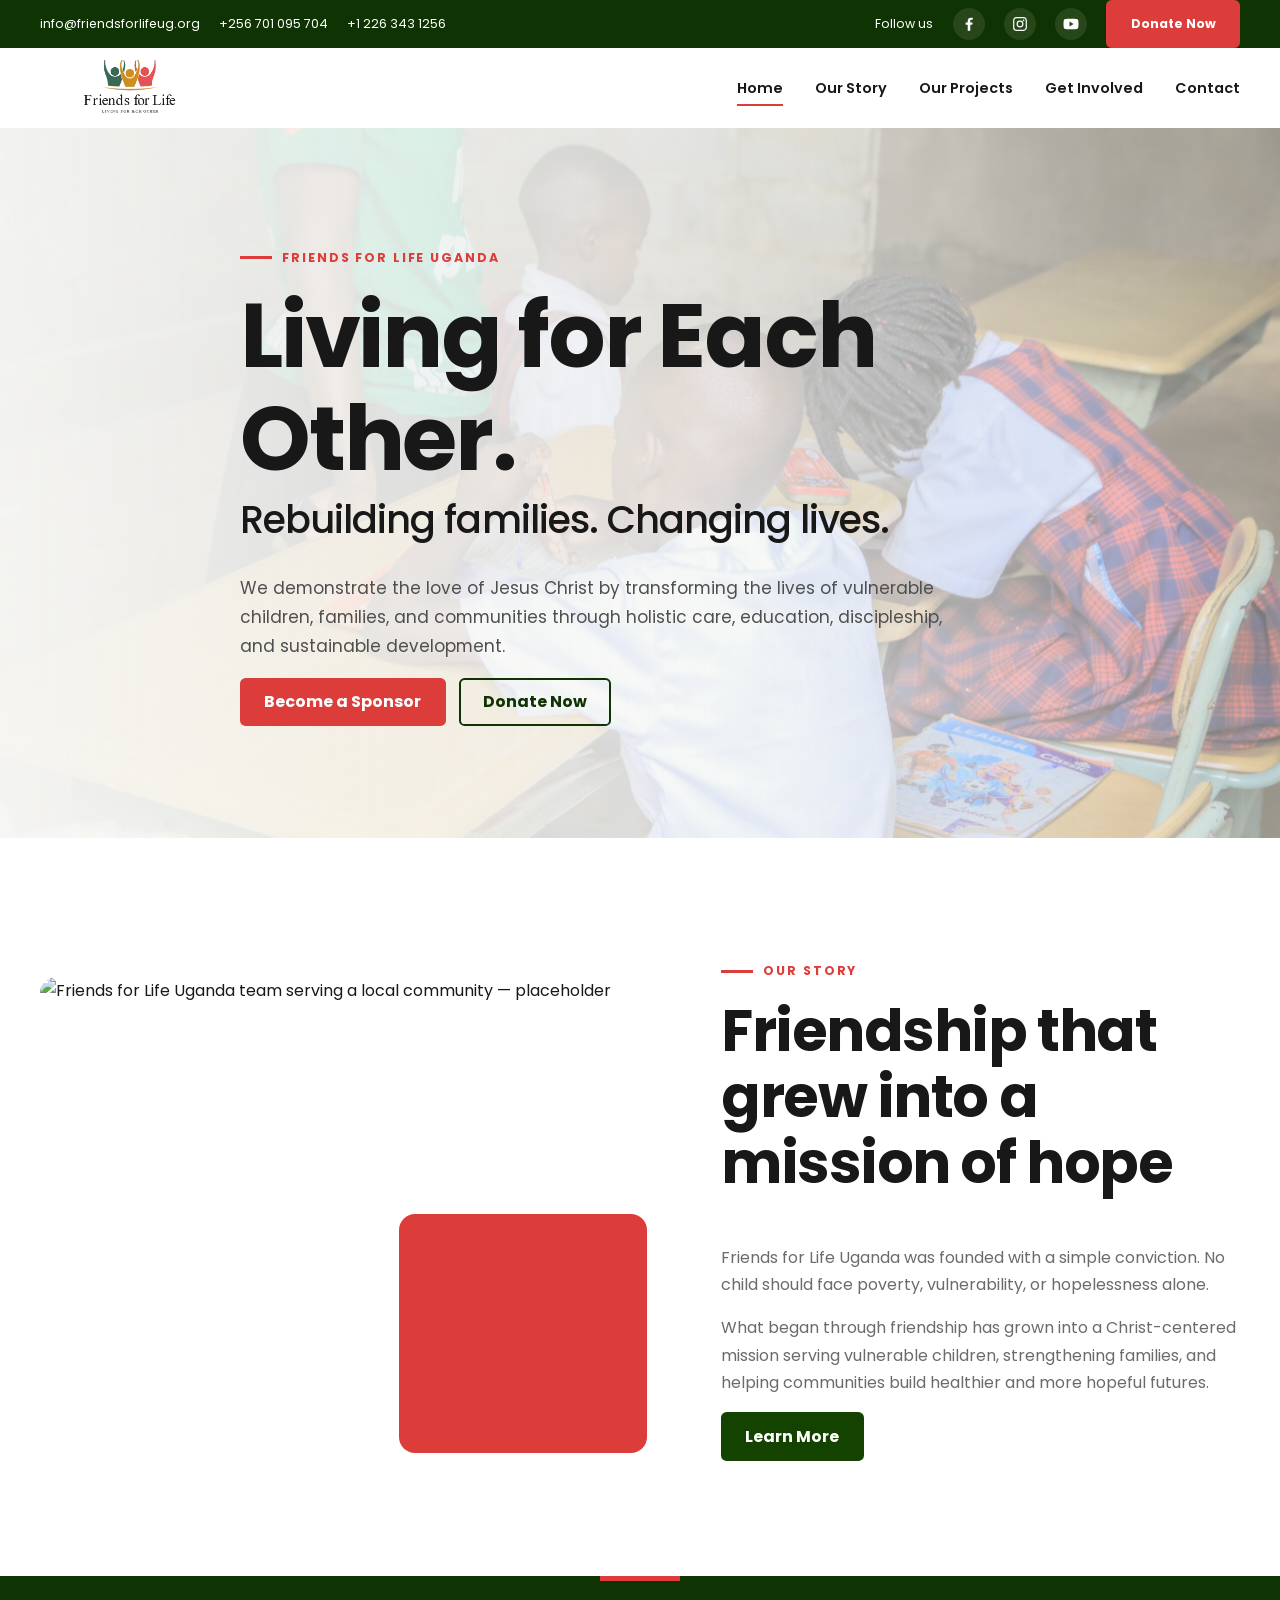
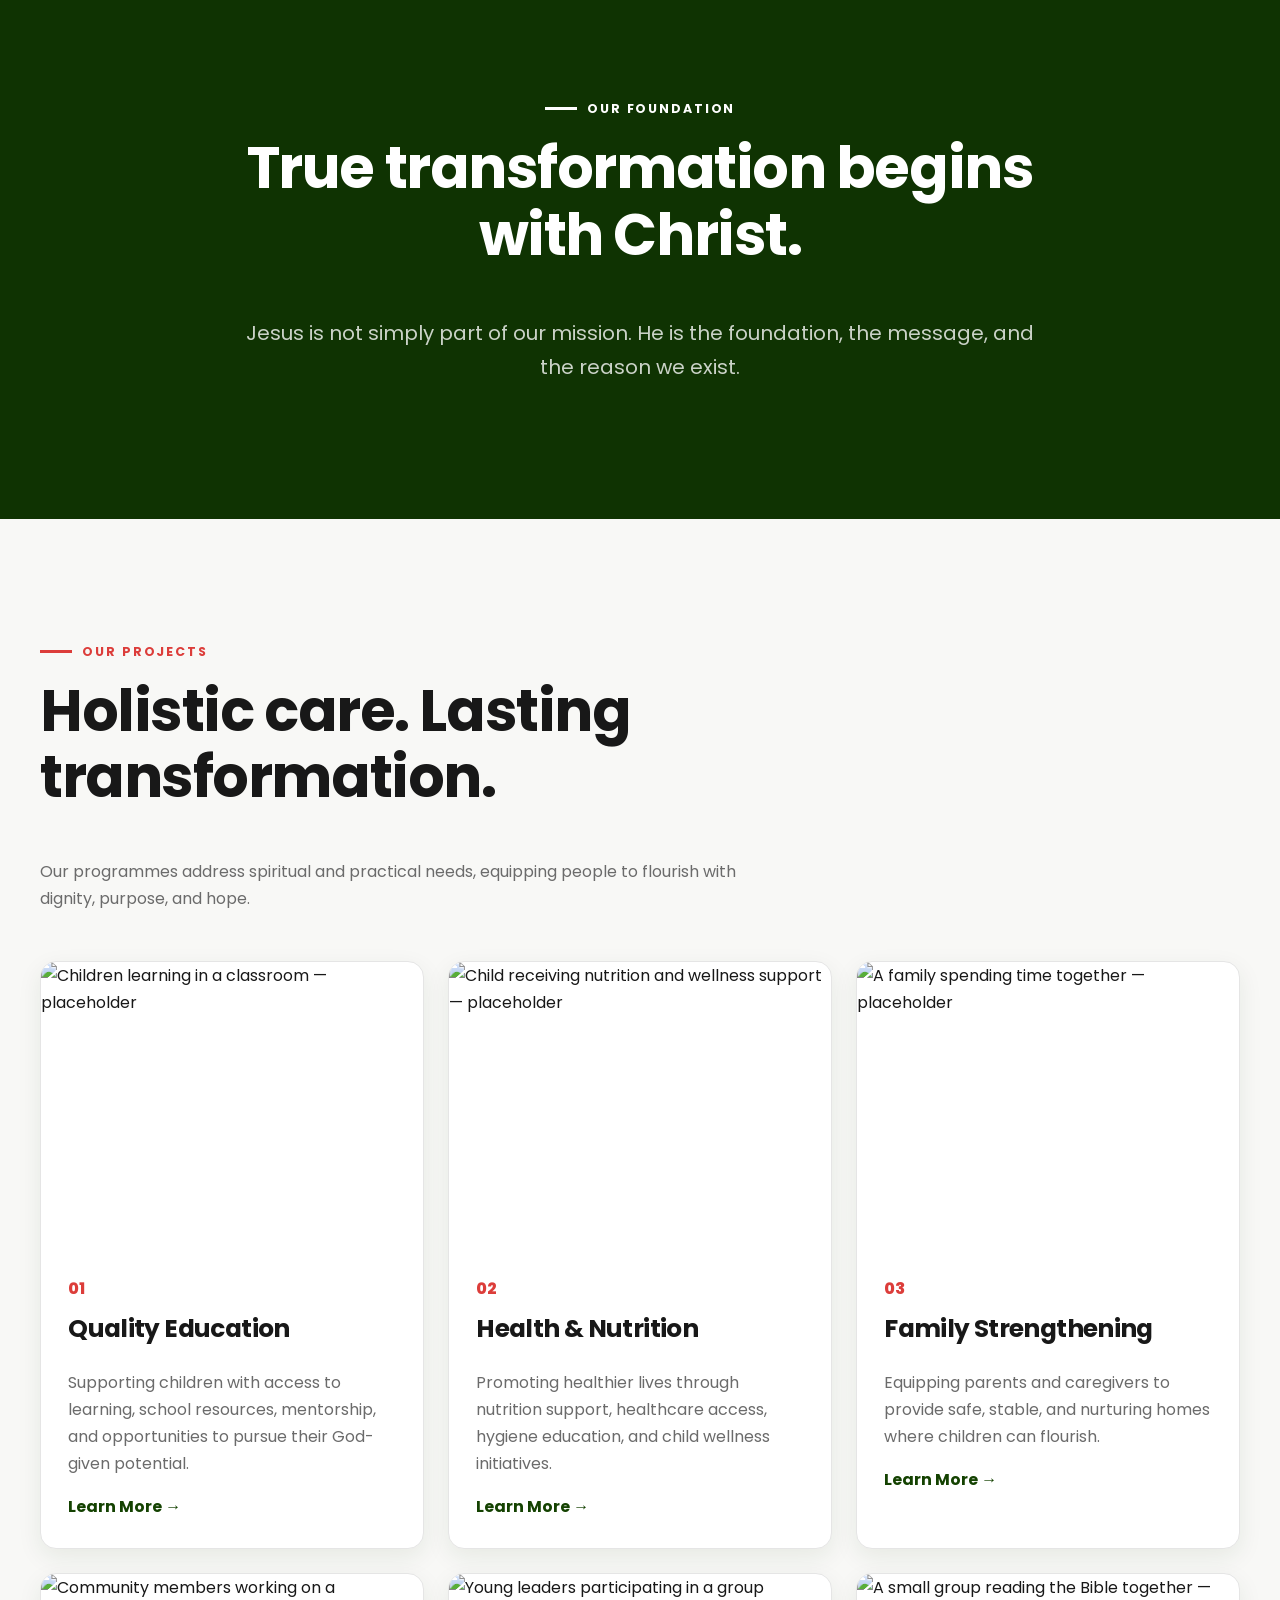
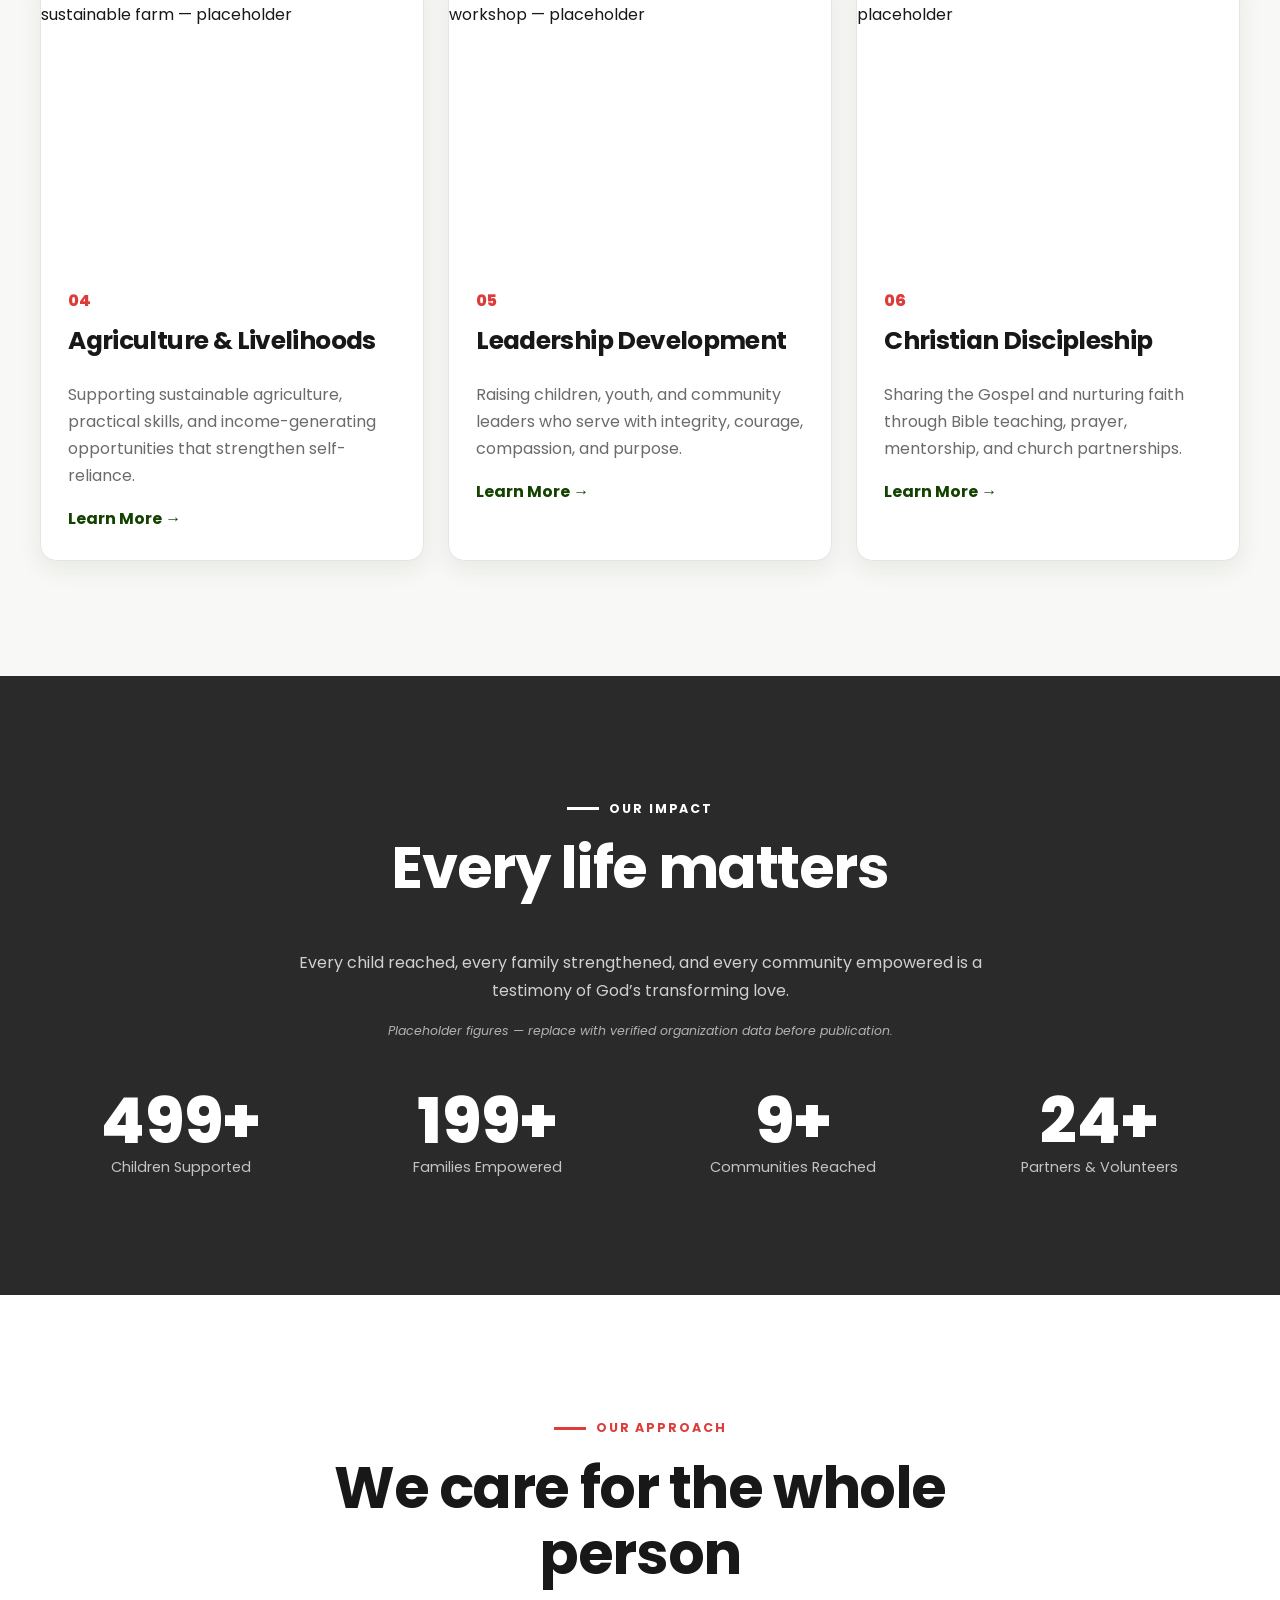
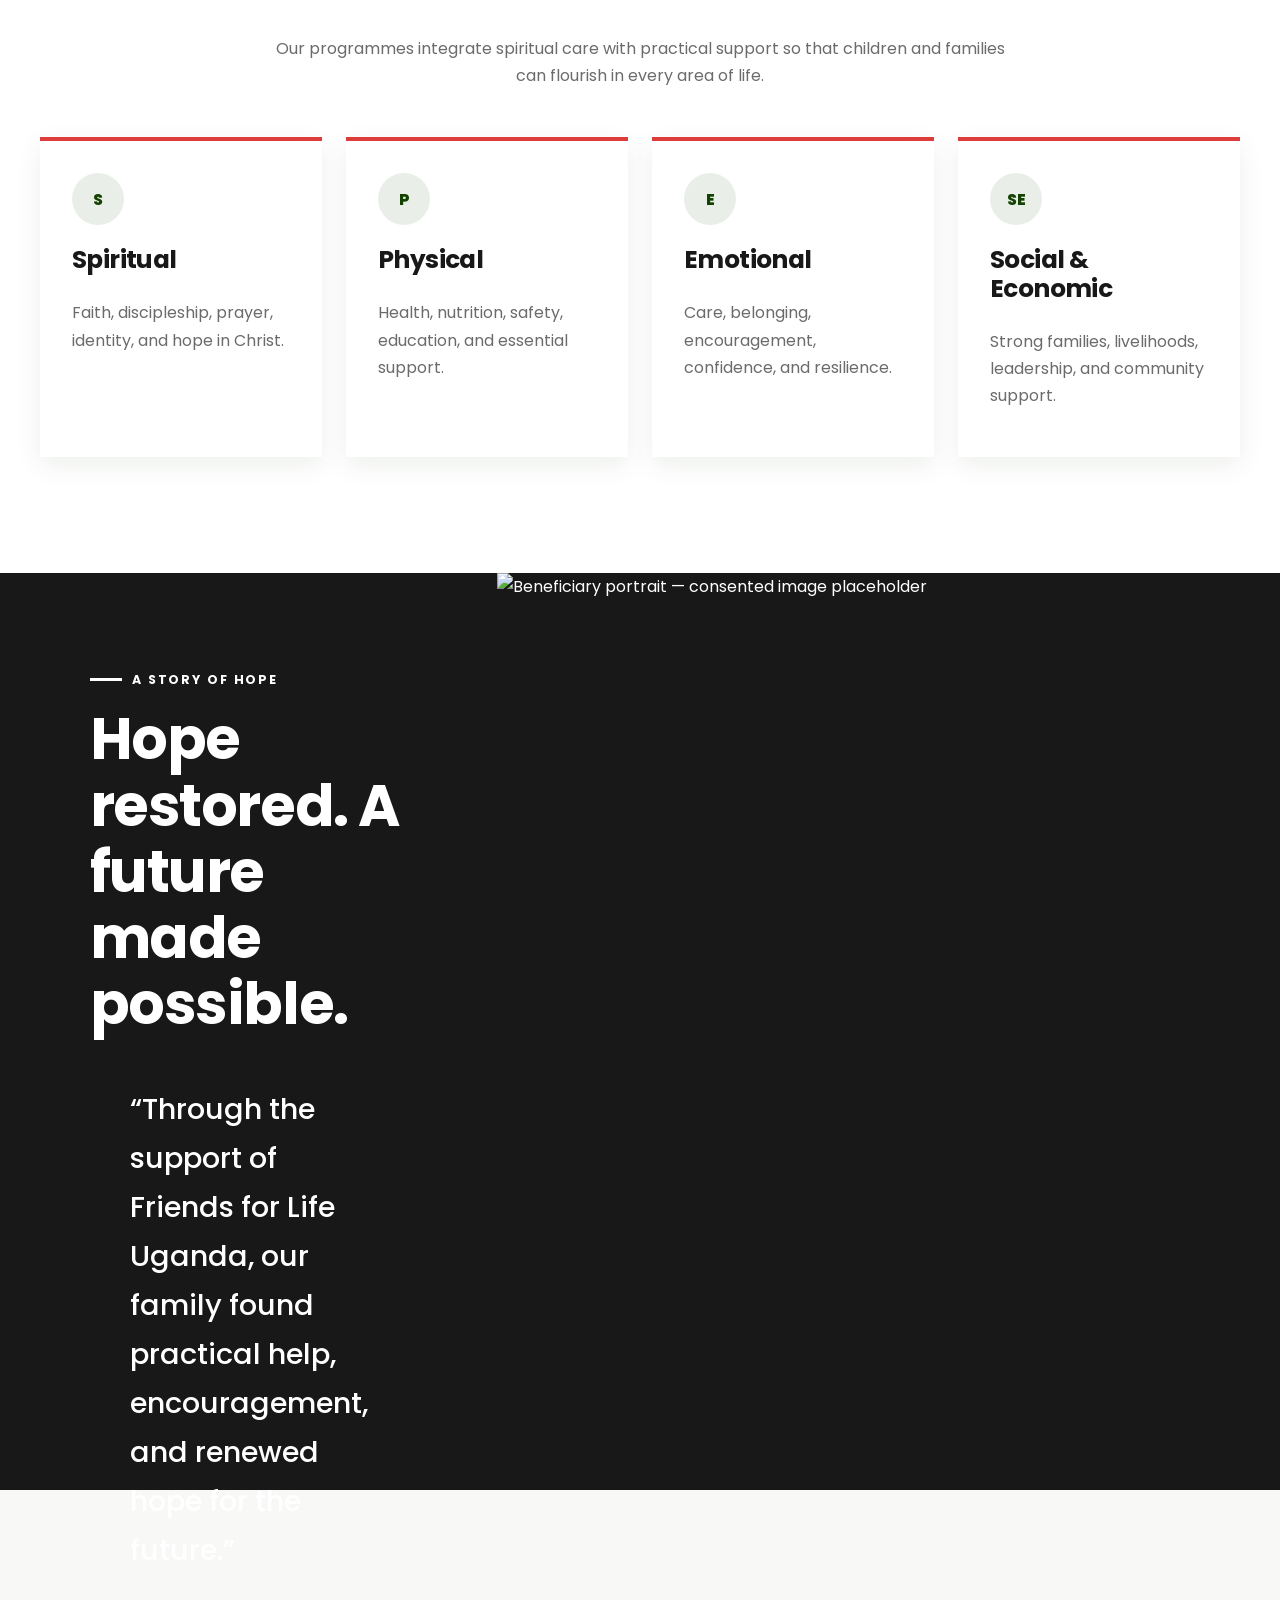
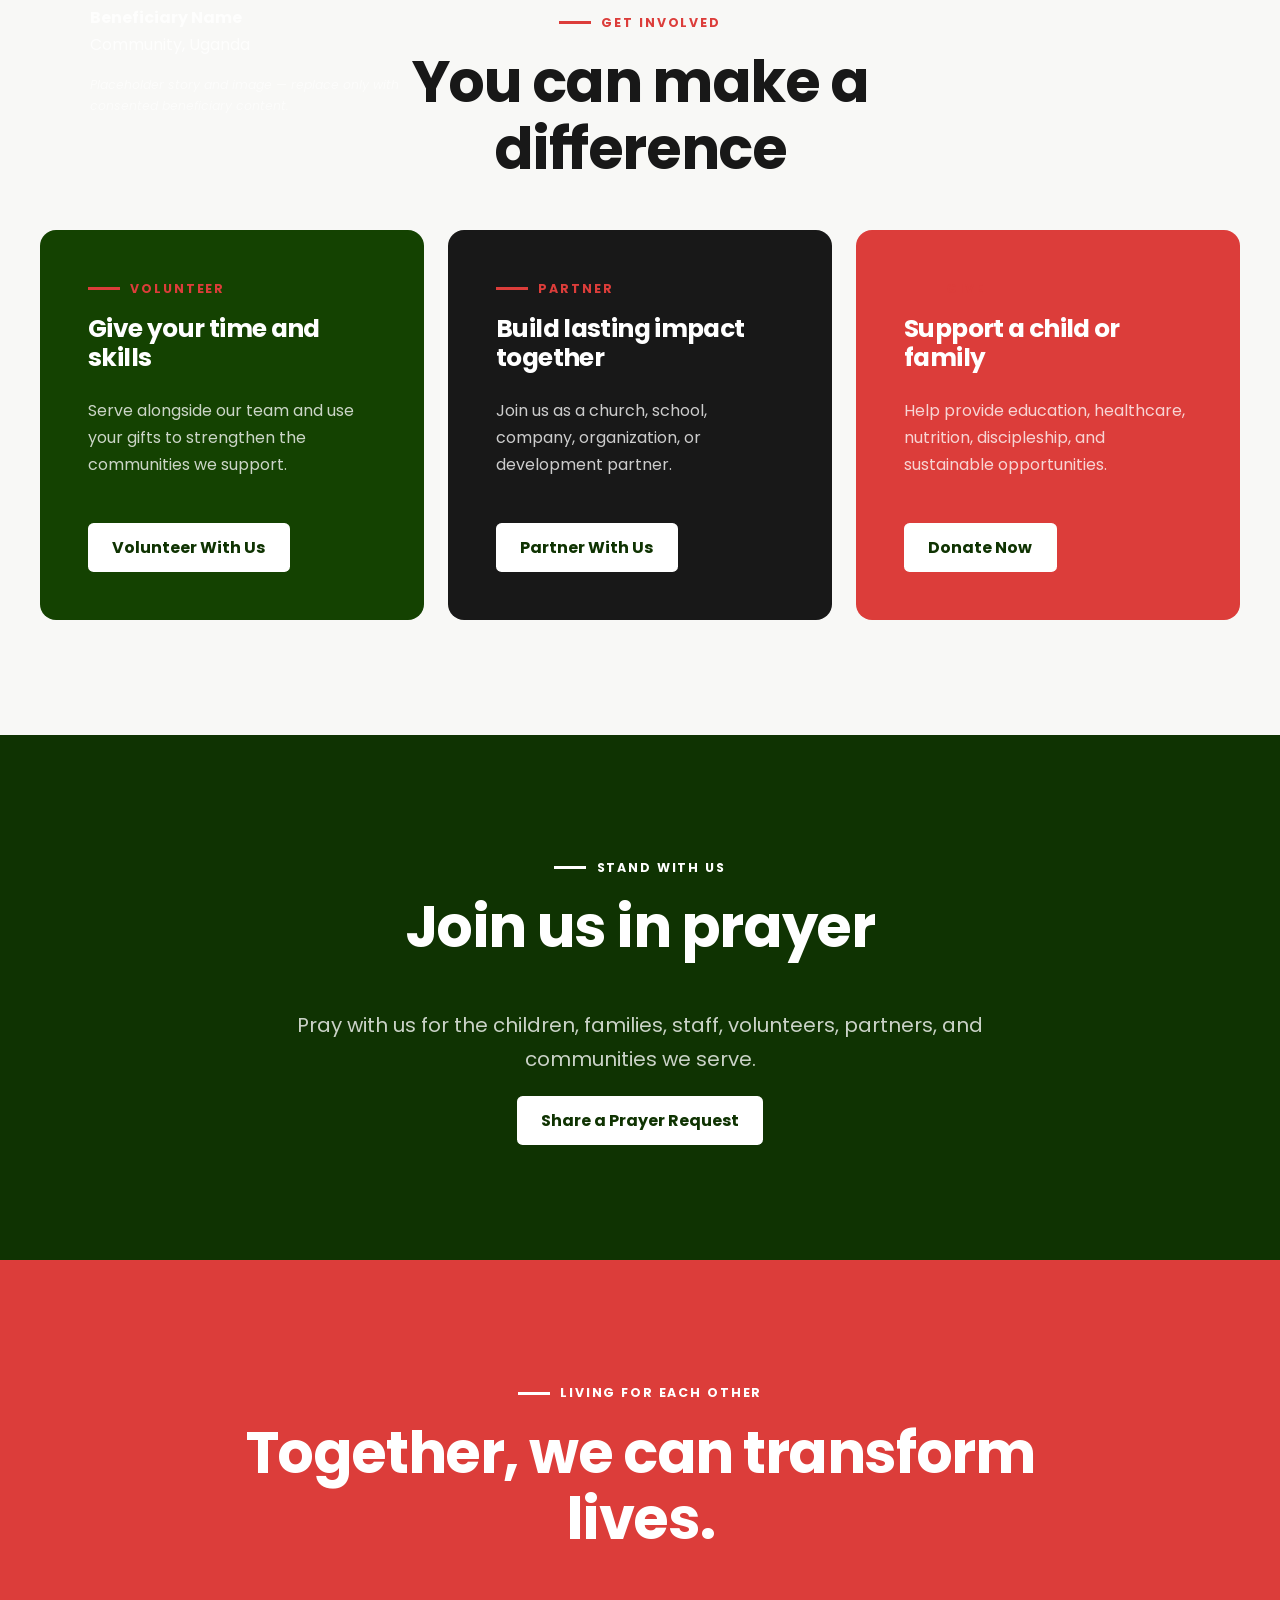
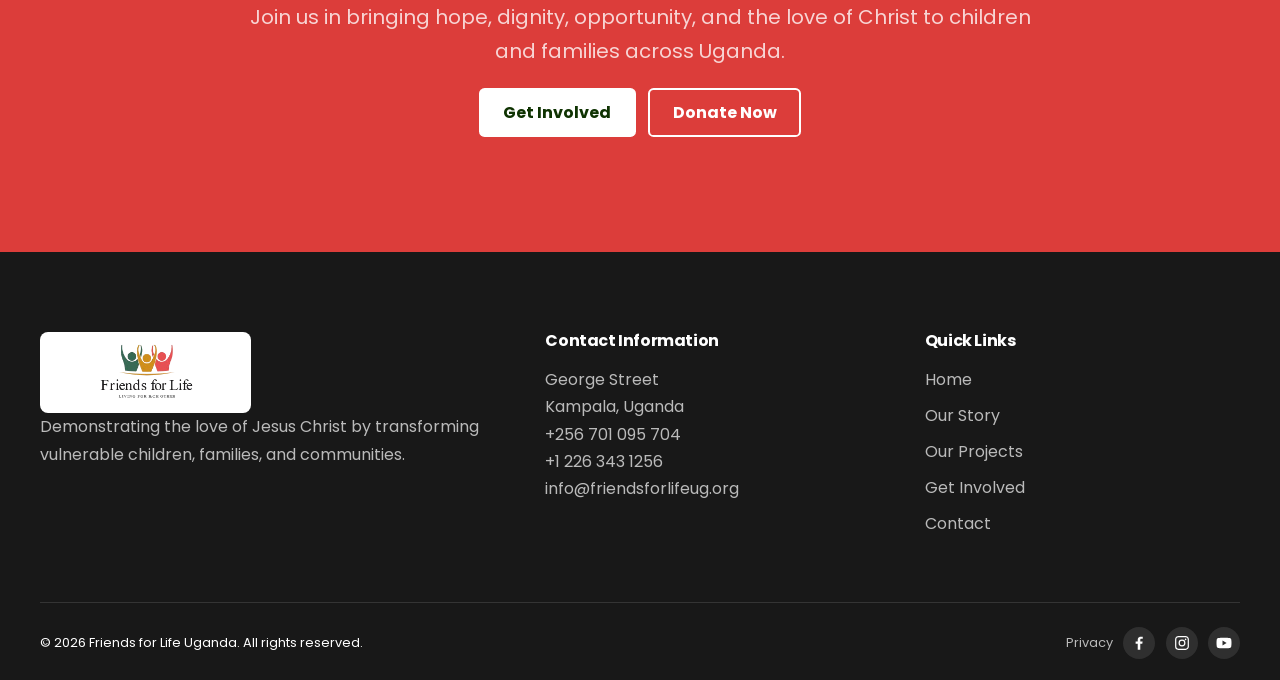
==== commit 4d1e9024: "Use social icons across site footers" ====
--- a/index.html
+++ b/index.html
@@ -555,11 +555,42 @@
           <span
             >© <span data-current-year></span> Friends for Life Uganda. All
             rights reserved.</span
-          ><span
-            ><a href="https://facebook.com/">Facebook</a> ·
-            <a href="https://instagram.com/">Instagram</a> ·
-            <a href="contact.html">Privacy</a></span
           >
+          <div class="footer__actions">
+            <a href="contact.html">Privacy</a>
+            <div class="footer__social" aria-label="Social media links">
+              <a
+                class="social-icon"
+                href="https://facebook.com/"
+                aria-label="Facebook (placeholder link)"
+                ><img
+                  src="assets/icons/facebook.svg"
+                  alt=""
+                  width="18"
+                  height="18"
+              /></a>
+              <a
+                class="social-icon"
+                href="https://instagram.com/"
+                aria-label="Instagram (placeholder link)"
+                ><img
+                  src="assets/icons/instagram.svg"
+                  alt=""
+                  width="18"
+                  height="18"
+              /></a>
+              <a
+                class="social-icon"
+                href="https://youtube.com/"
+                aria-label="YouTube (placeholder link)"
+                ><img
+                  src="assets/icons/youtube.svg"
+                  alt=""
+                  width="18"
+                  height="18"
+              /></a>
+            </div>
+          </div>
         </div>
       </div>
     </footer>
--- a/assets/css/components.css
+++ b/assets/css/components.css
@@ -449,11 +449,25 @@
 .footer__bottom {
   display: flex;
   justify-content: space-between;
+  align-items: center;
   gap: 1rem;
   margin-top: 3.5rem;
   padding-top: 1.5rem;
   border-top: 1px solid rgb(255 255 255 / 12%);
   font-size: 0.8rem;
+}
+.footer__social,
+.footer__actions {
+  display: flex;
+  align-items: center;
+  gap: 0.65rem;
+}
+.footer__social .social-icon {
+  color: var(--white);
+  background: rgb(255 255 255 / 10%);
+}
+.footer__social .social-icon:hover {
+  background: var(--red);
 }
 .back-to-top {
   position: fixed;
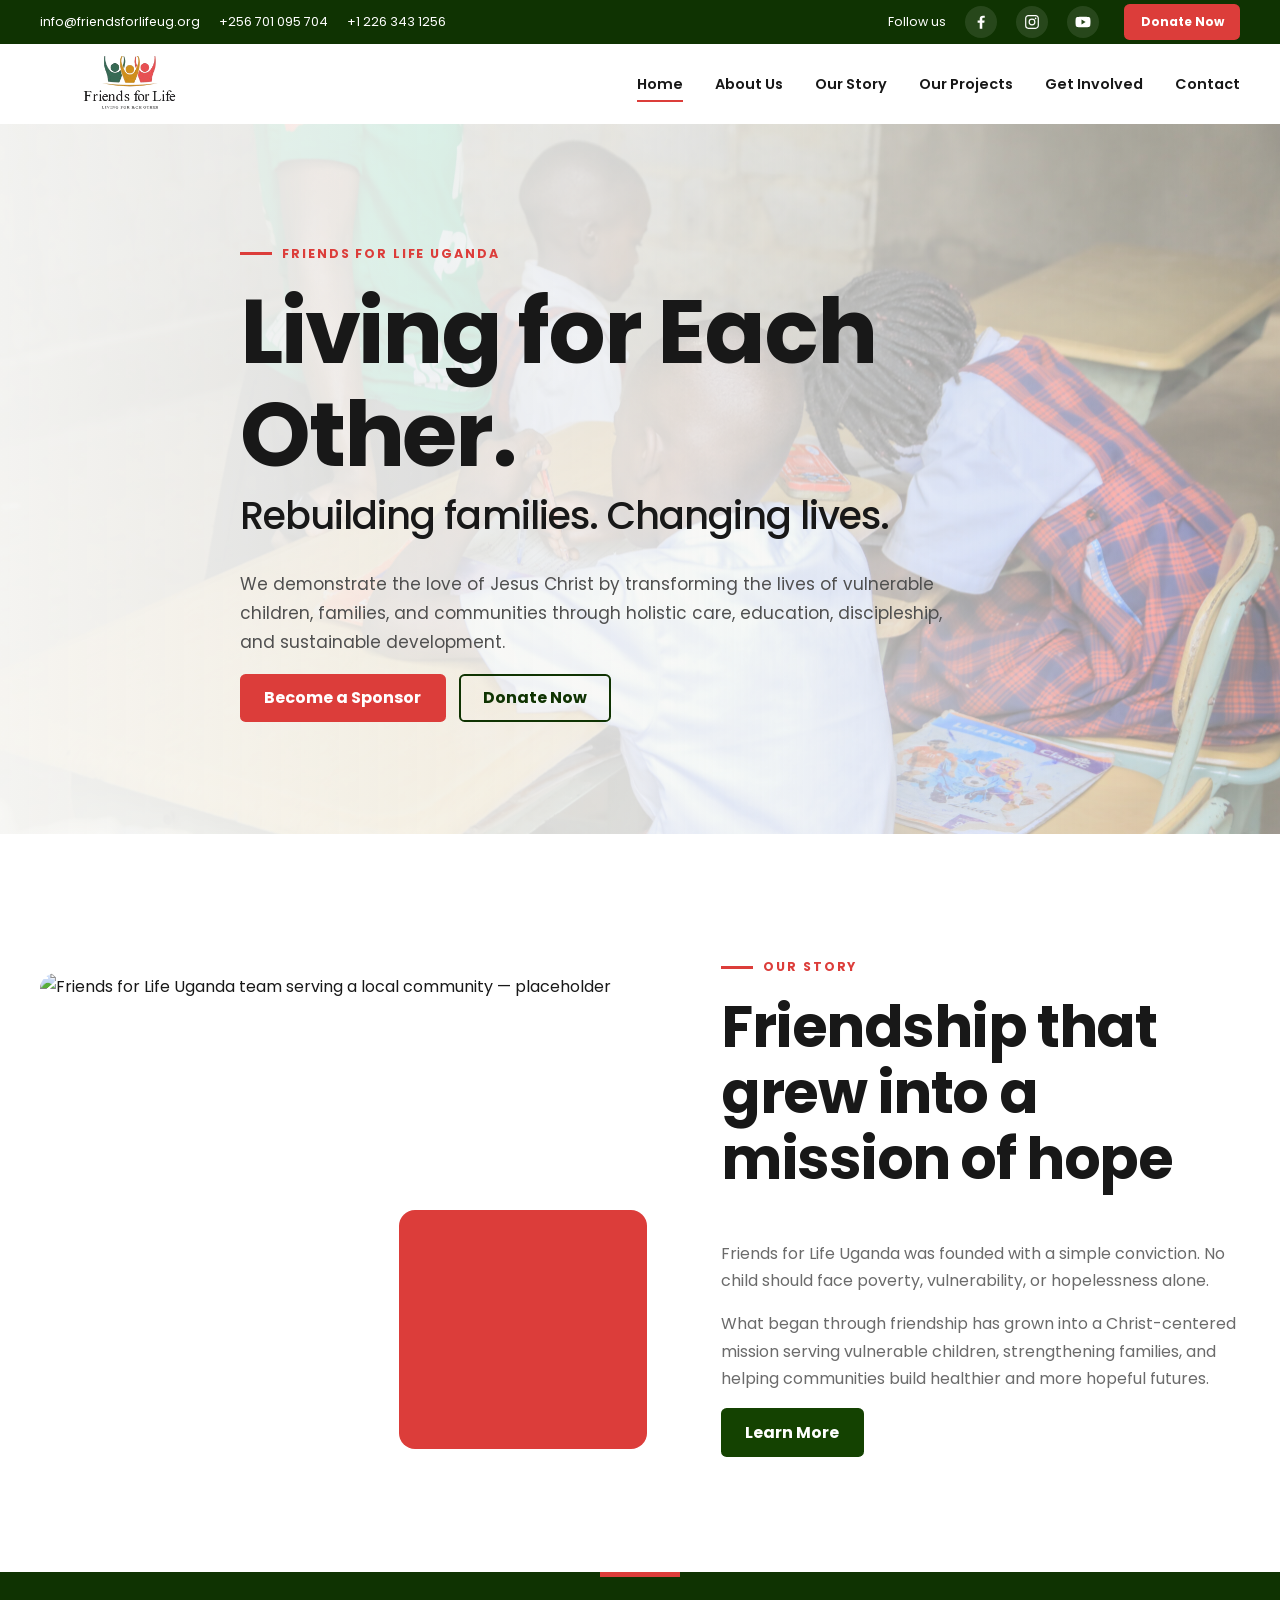
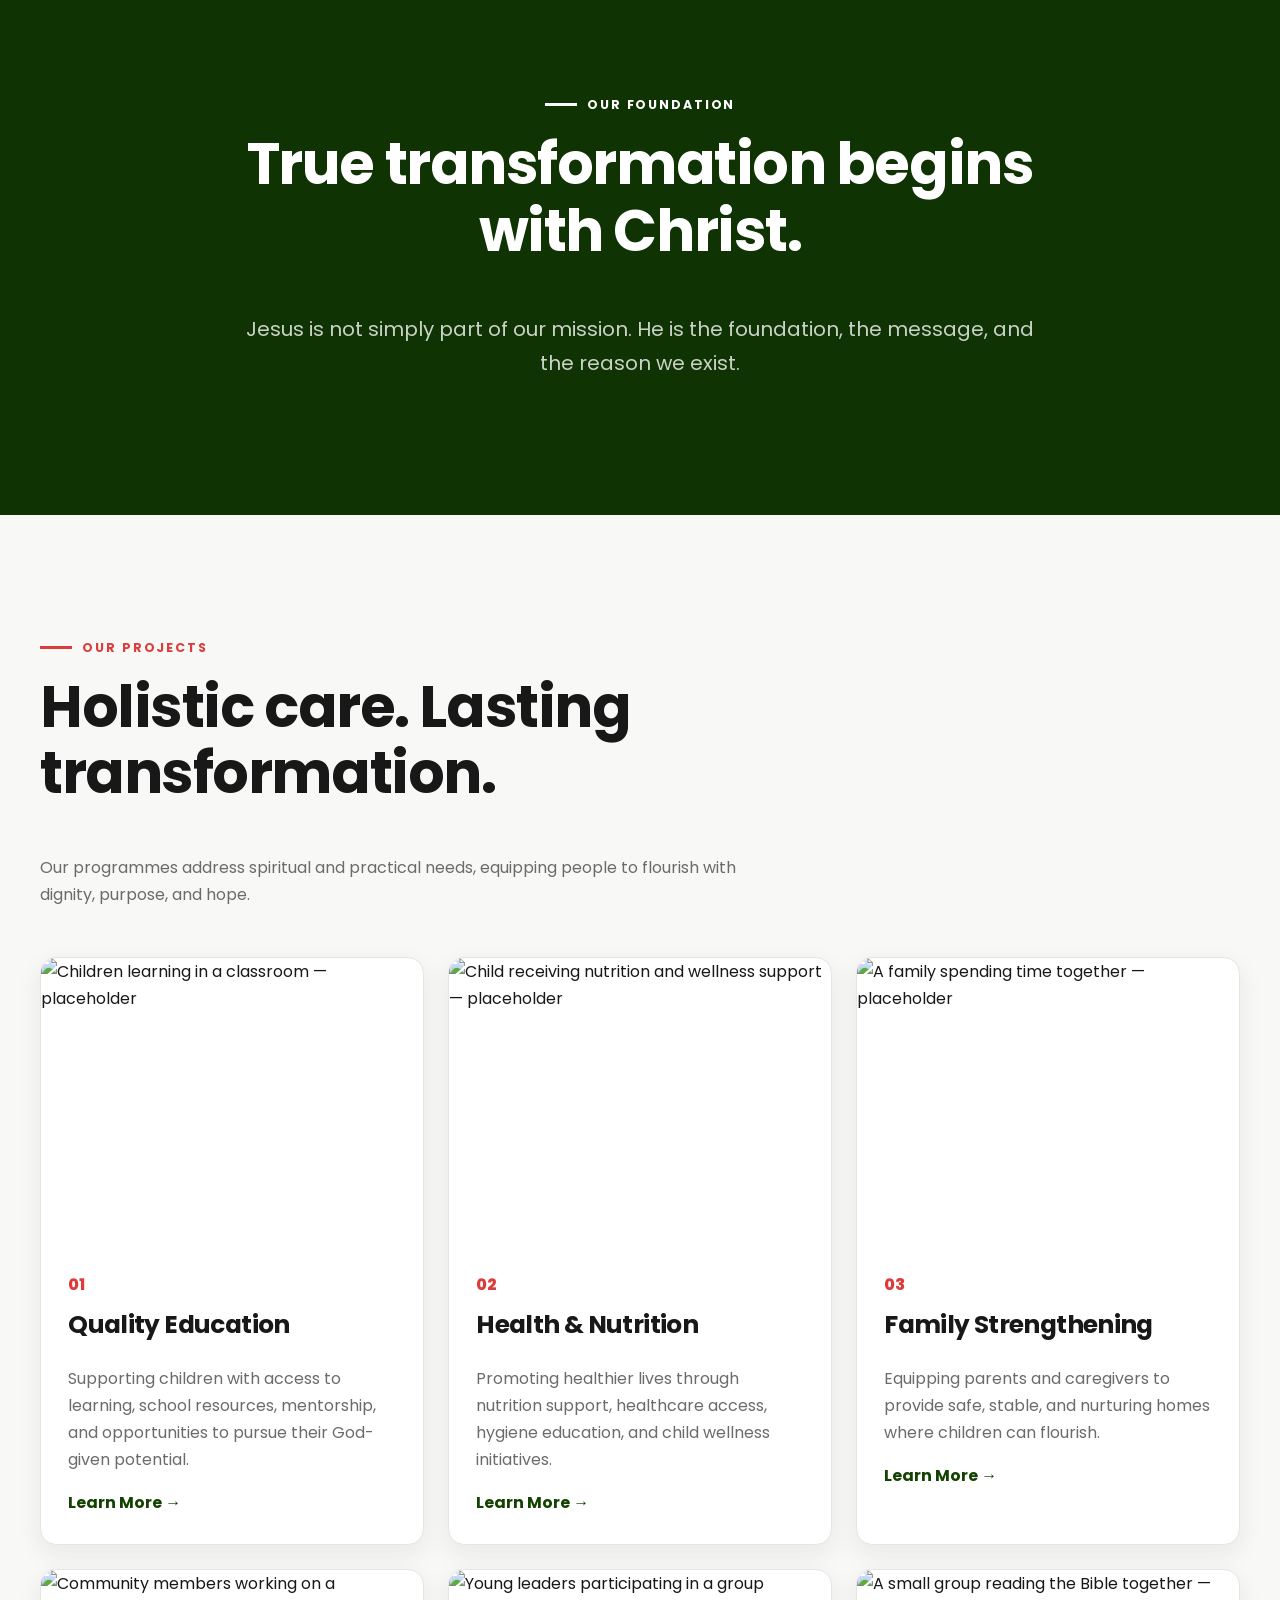
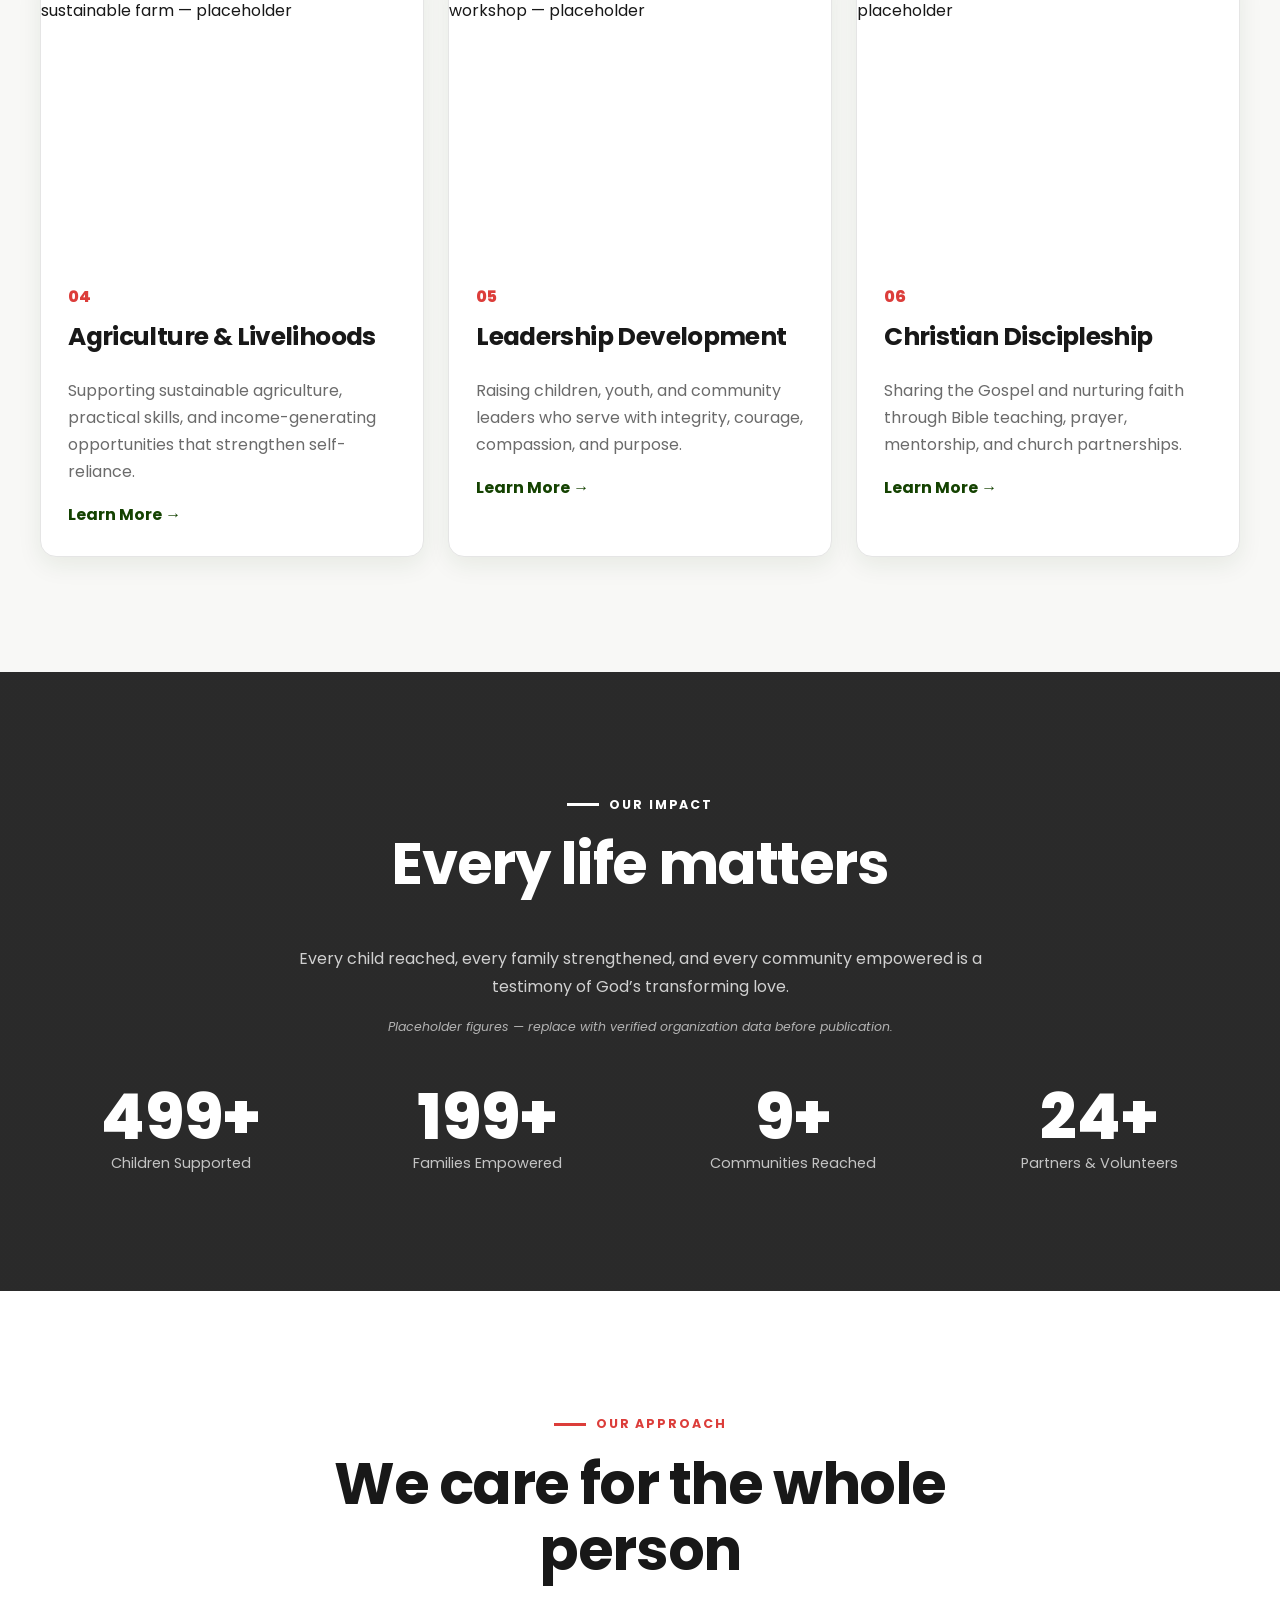
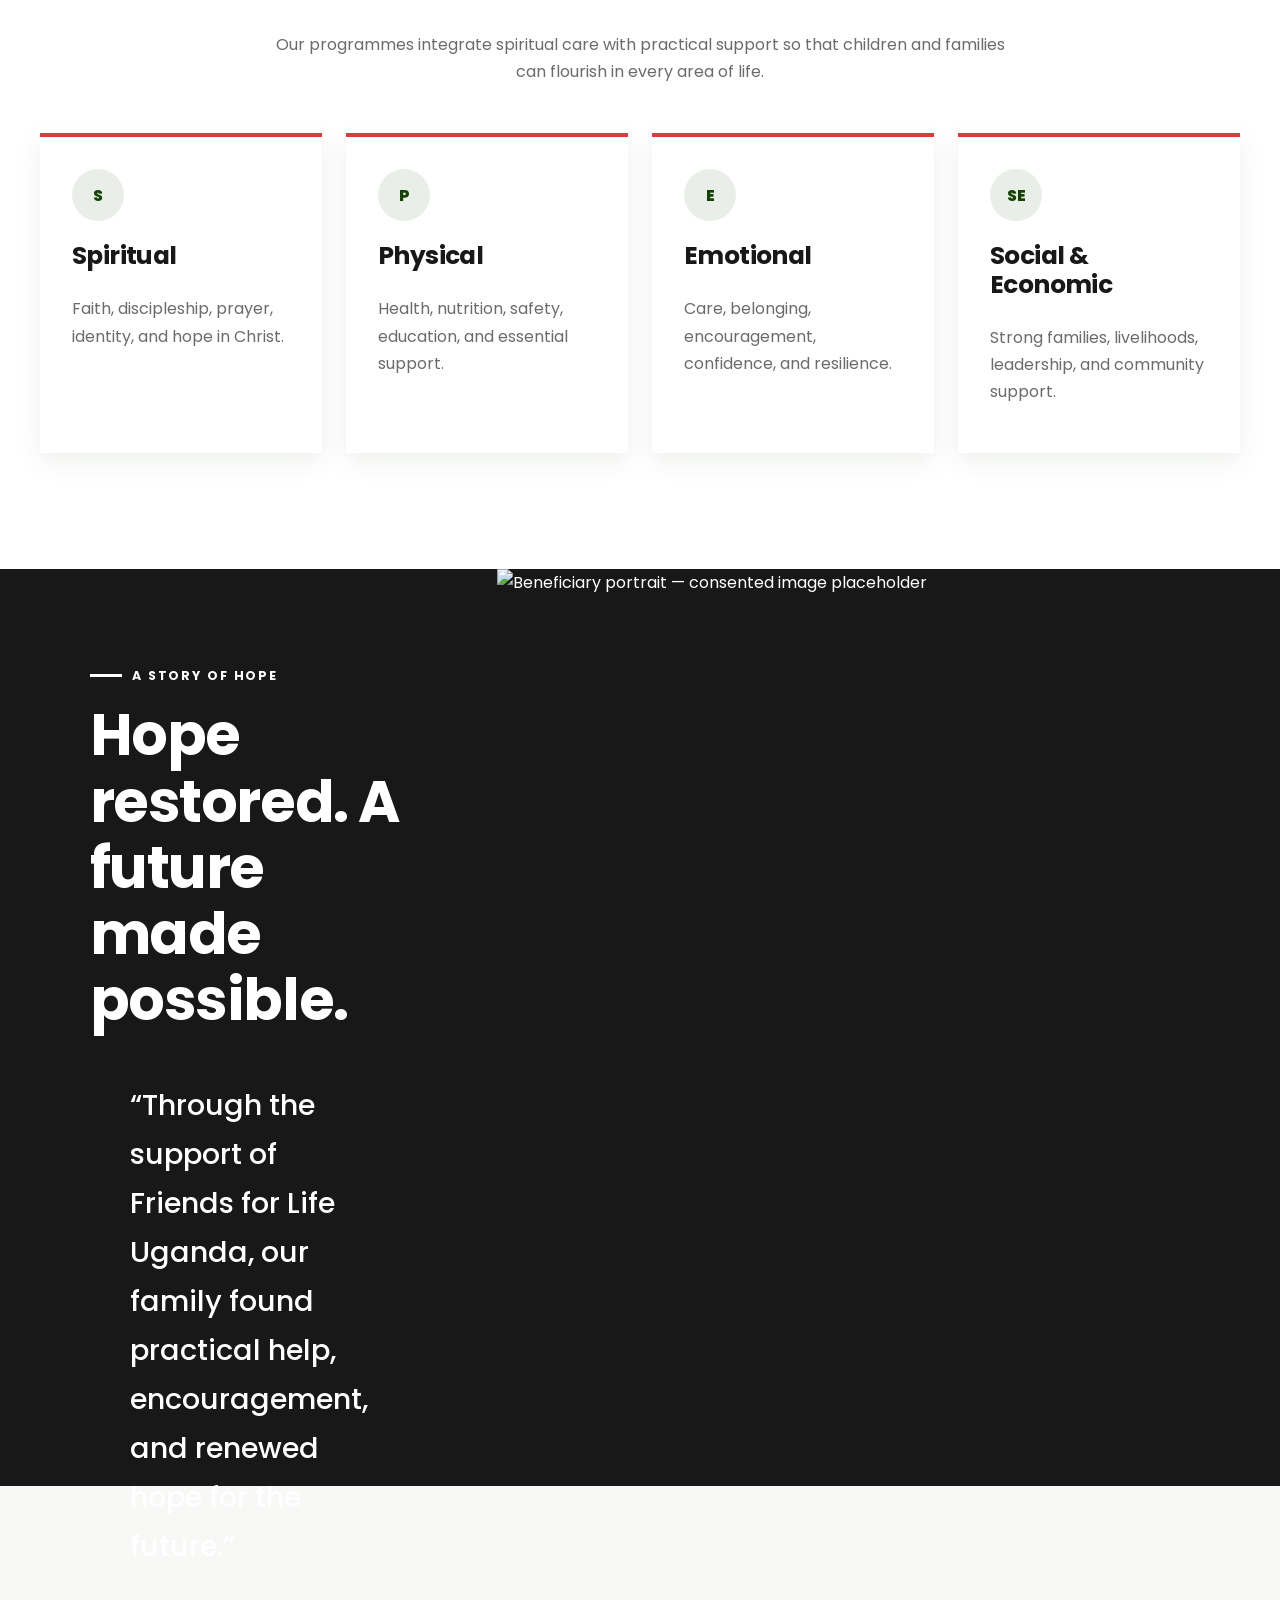
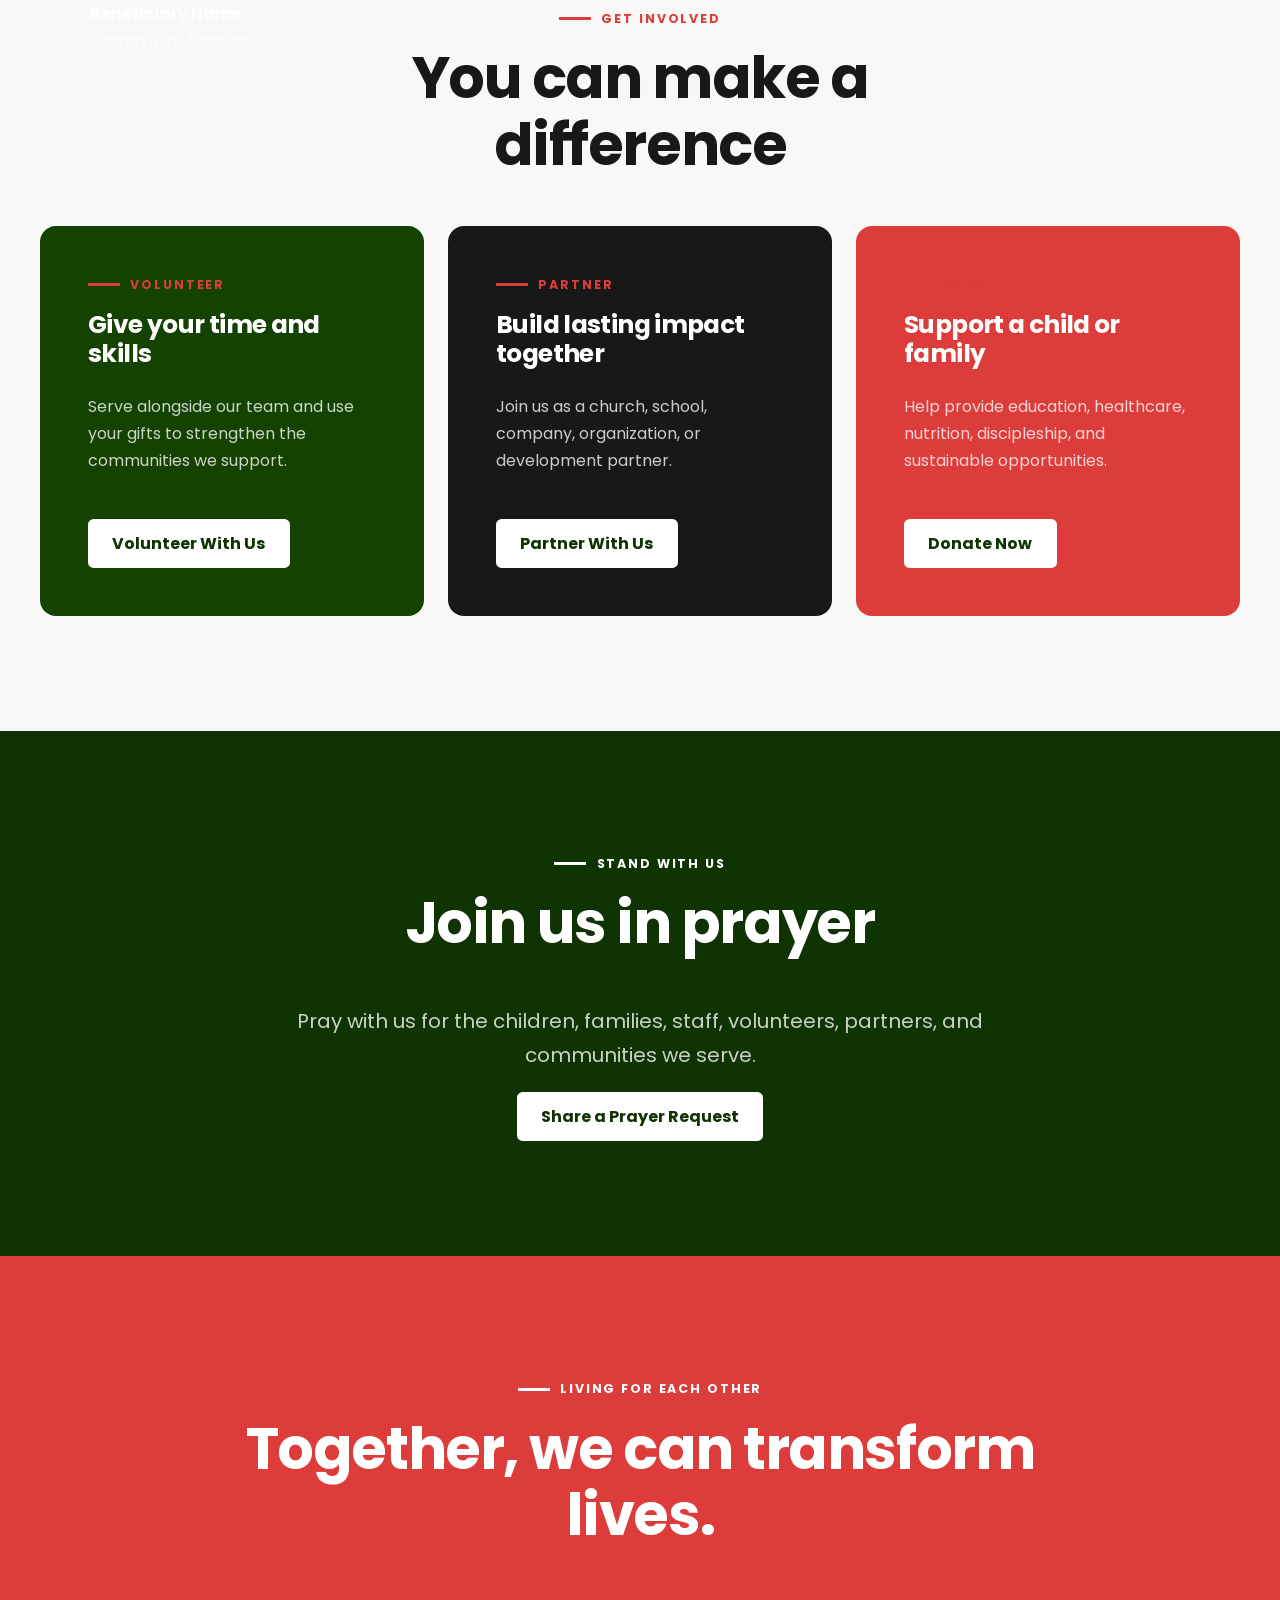
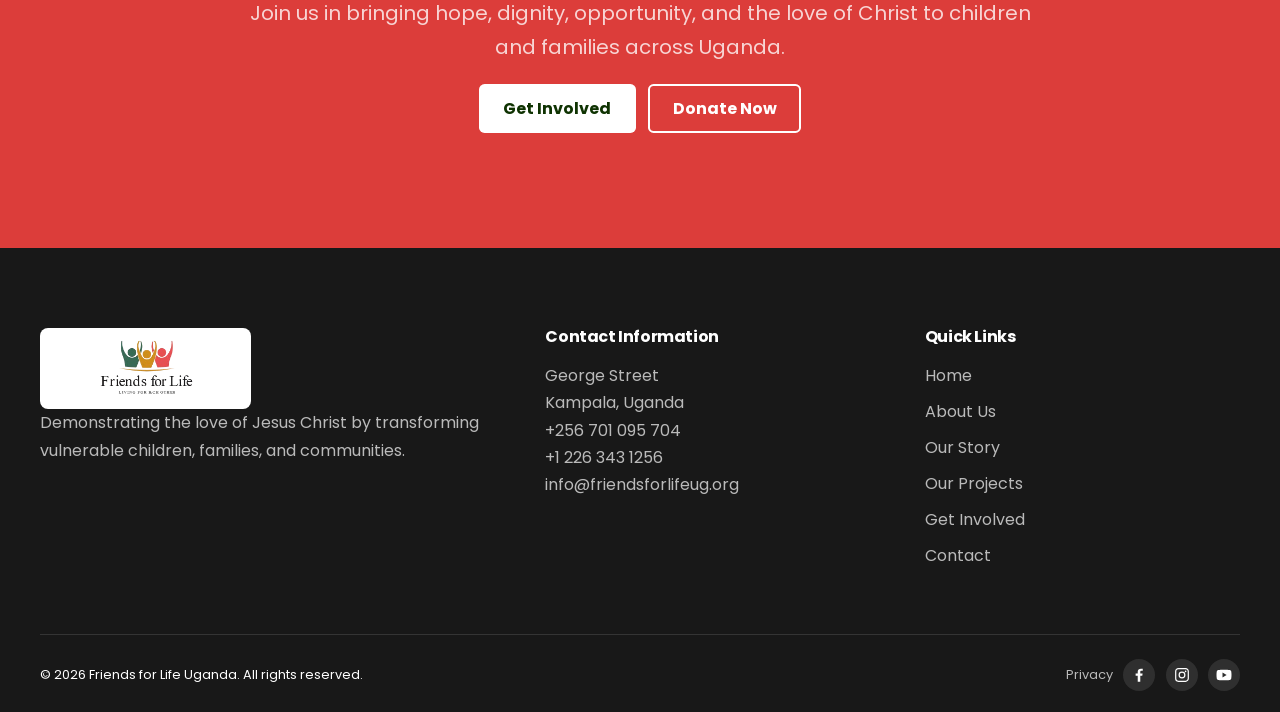
==== commit 553948f1: "Add Our Story blog and relabel About page" ====
--- a/index.html
+++ b/index.html
@@ -103,6 +103,11 @@
             </li>
             <li>
               <a class="nav__link" data-nav="about" href="about.html"
+                >About Us</a
+              >
+            </li>
+            <li>
+              <a class="nav__link" data-nav="stories" href="our-story.html"
                 >Our Story</a
               >
             </li>
@@ -544,7 +549,8 @@
             <h3>Quick Links</h3>
             <ul class="footer__links">
               <li><a href="index.html">Home</a></li>
-              <li><a href="about.html">Our Story</a></li>
+              <li><a href="about.html">About Us</a></li>
+              <li><a href="our-story.html">Our Story</a></li>
               <li><a href="projects.html">Our Projects</a></li>
               <li><a href="get-involved.html">Get Involved</a></li>
               <li><a href="contact.html">Contact</a></li>
--- a/assets/css/components.css
+++ b/assets/css/components.css
@@ -20,6 +20,12 @@
 }
 .topbar a:hover {
   text-decoration: underline;
+}
+.topbar .btn {
+  min-height: 36px;
+  margin: 0.25rem 0 0.25rem 0.35rem;
+  padding: 0.45rem 0.9rem;
+  font-size: 0.75rem;
 }
 .social-icon {
   width: 32px;
--- a/assets/css/pages.css
+++ b/assets/css/pages.css
@@ -68,3 +68,52 @@
   counter-increment: steps;
   content: counter(steps);
 }
+.blog-grid {
+  grid-template-columns: repeat(2, minmax(0, 1fr));
+}
+.blog-card .card__image {
+  aspect-ratio: 16 / 10;
+}
+.blog-card__meta {
+  margin-bottom: 0.75rem;
+  color: var(--red);
+  font-size: 0.78rem;
+  font-weight: 700;
+  letter-spacing: 0.05em;
+  text-transform: uppercase;
+}
+.story-article {
+  scroll-margin-top: 8rem;
+}
+.story-article__layout {
+  display: grid;
+  grid-template-columns: minmax(0, 0.8fr) minmax(0, 1.2fr);
+  gap: clamp(2.5rem, 7vw, 7rem);
+}
+.story-article__header {
+  align-self: start;
+  position: sticky;
+  top: 8.5rem;
+}
+.story-article__body {
+  max-width: 760px;
+}
+.story-article__body p,
+.story-article__body blockquote {
+  font-size: 1.05rem;
+}
+.story-article__body blockquote {
+  margin: 2rem 0;
+  padding: 1.5rem 0 1.5rem 1.5rem;
+  border-left: 5px solid var(--red);
+  color: var(--green-dark);
+  font-weight: 600;
+}
+.story-article__notice {
+  padding: 1rem 1.2rem;
+  border: 1px solid var(--border);
+  border-radius: var(--radius-sm);
+  background: var(--white);
+  font-size: 0.82rem !important;
+  font-style: italic;
+}
--- a/assets/css/responsive.css
+++ b/assets/css/responsive.css
@@ -94,6 +94,13 @@
   .mission-vision {
     grid-template-columns: 1fr;
   }
+  .blog-grid,
+  .story-article__layout {
+    grid-template-columns: 1fr;
+  }
+  .story-article__header {
+    position: static;
+  }
   .story {
     grid-template-columns: 1fr;
   }
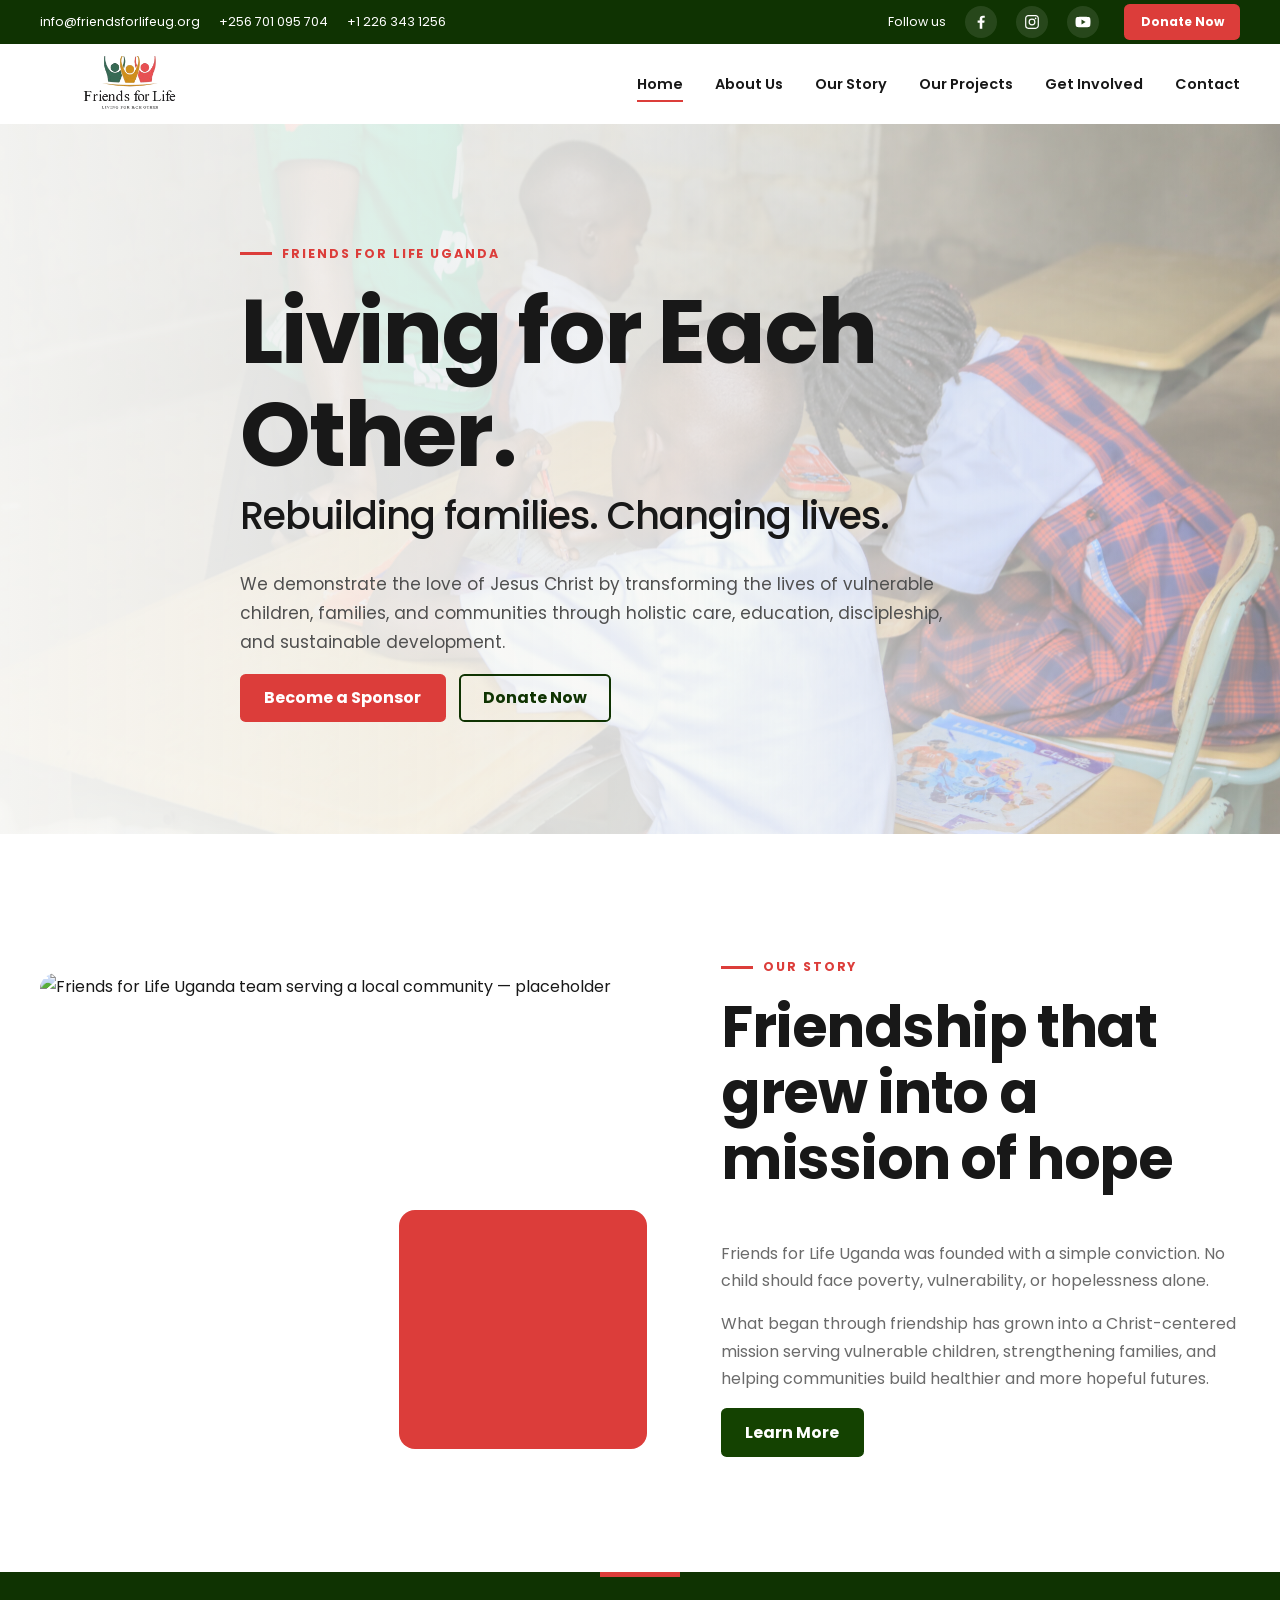
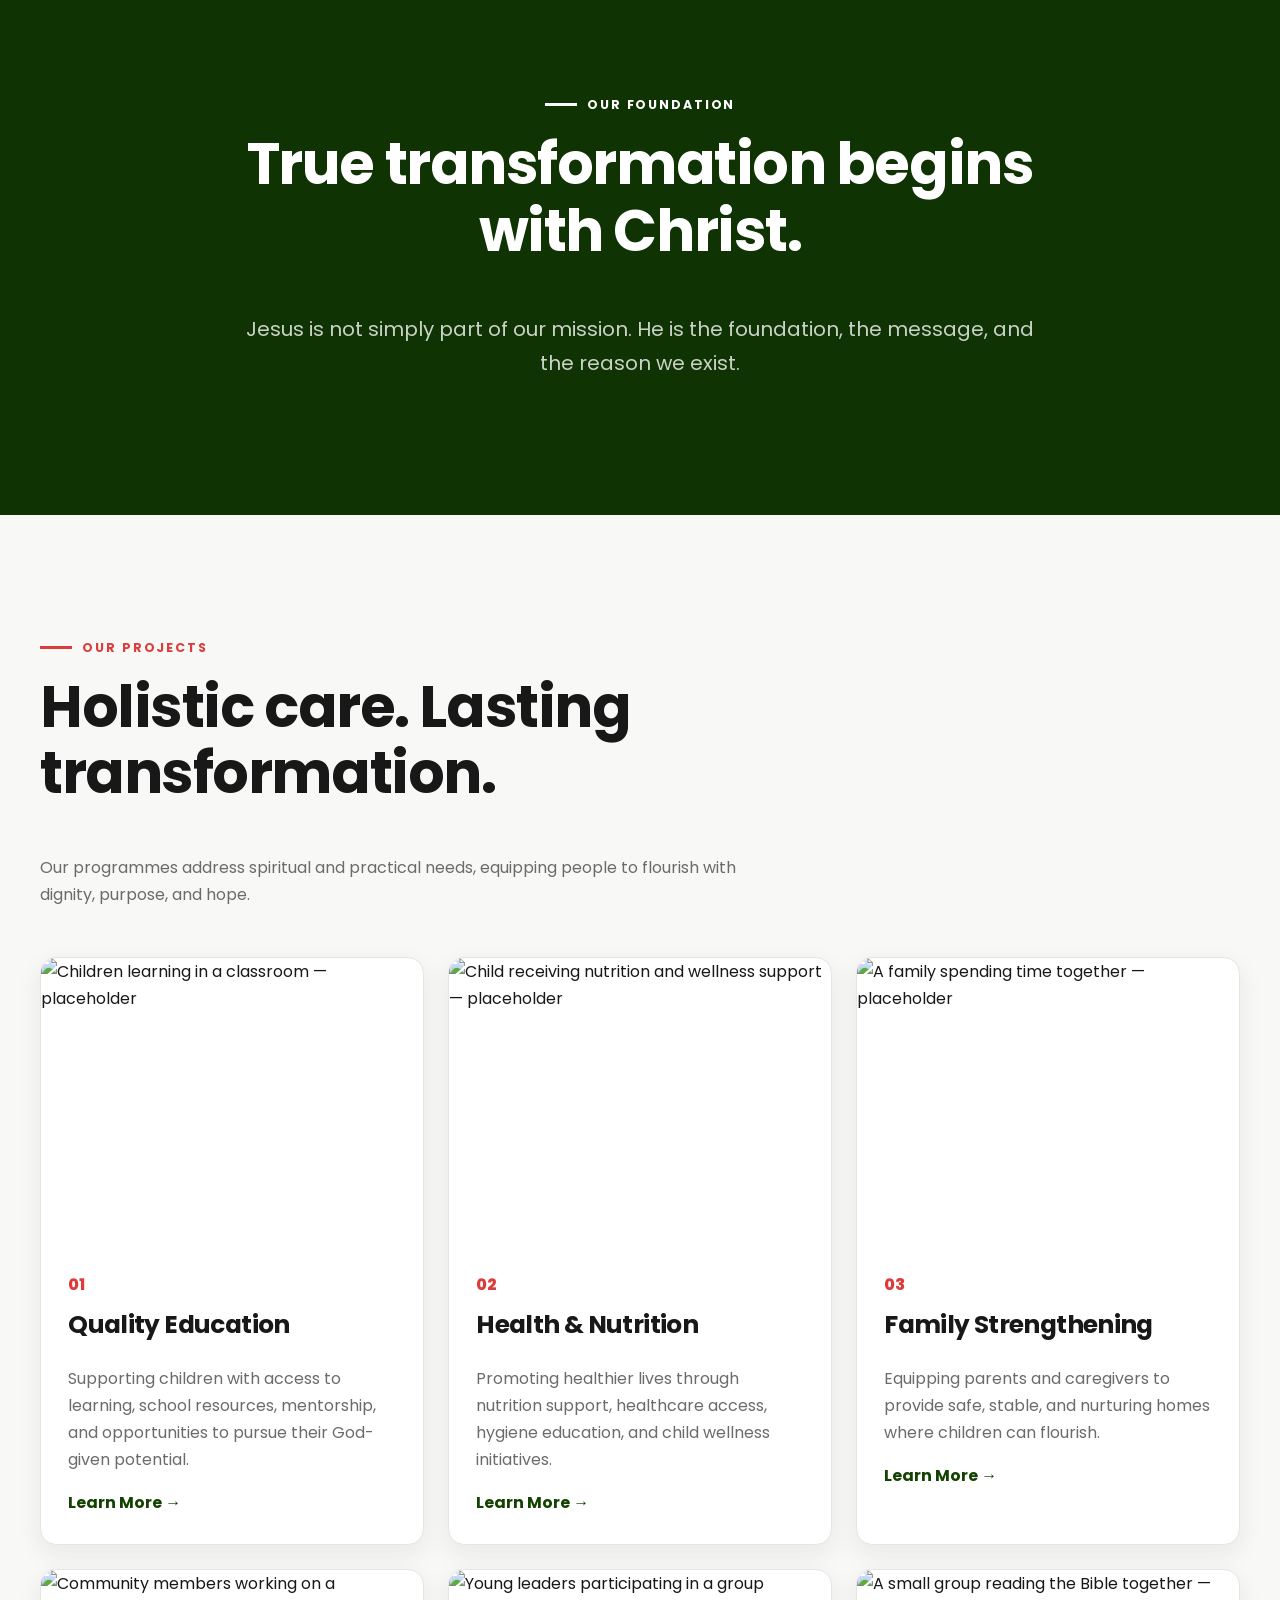
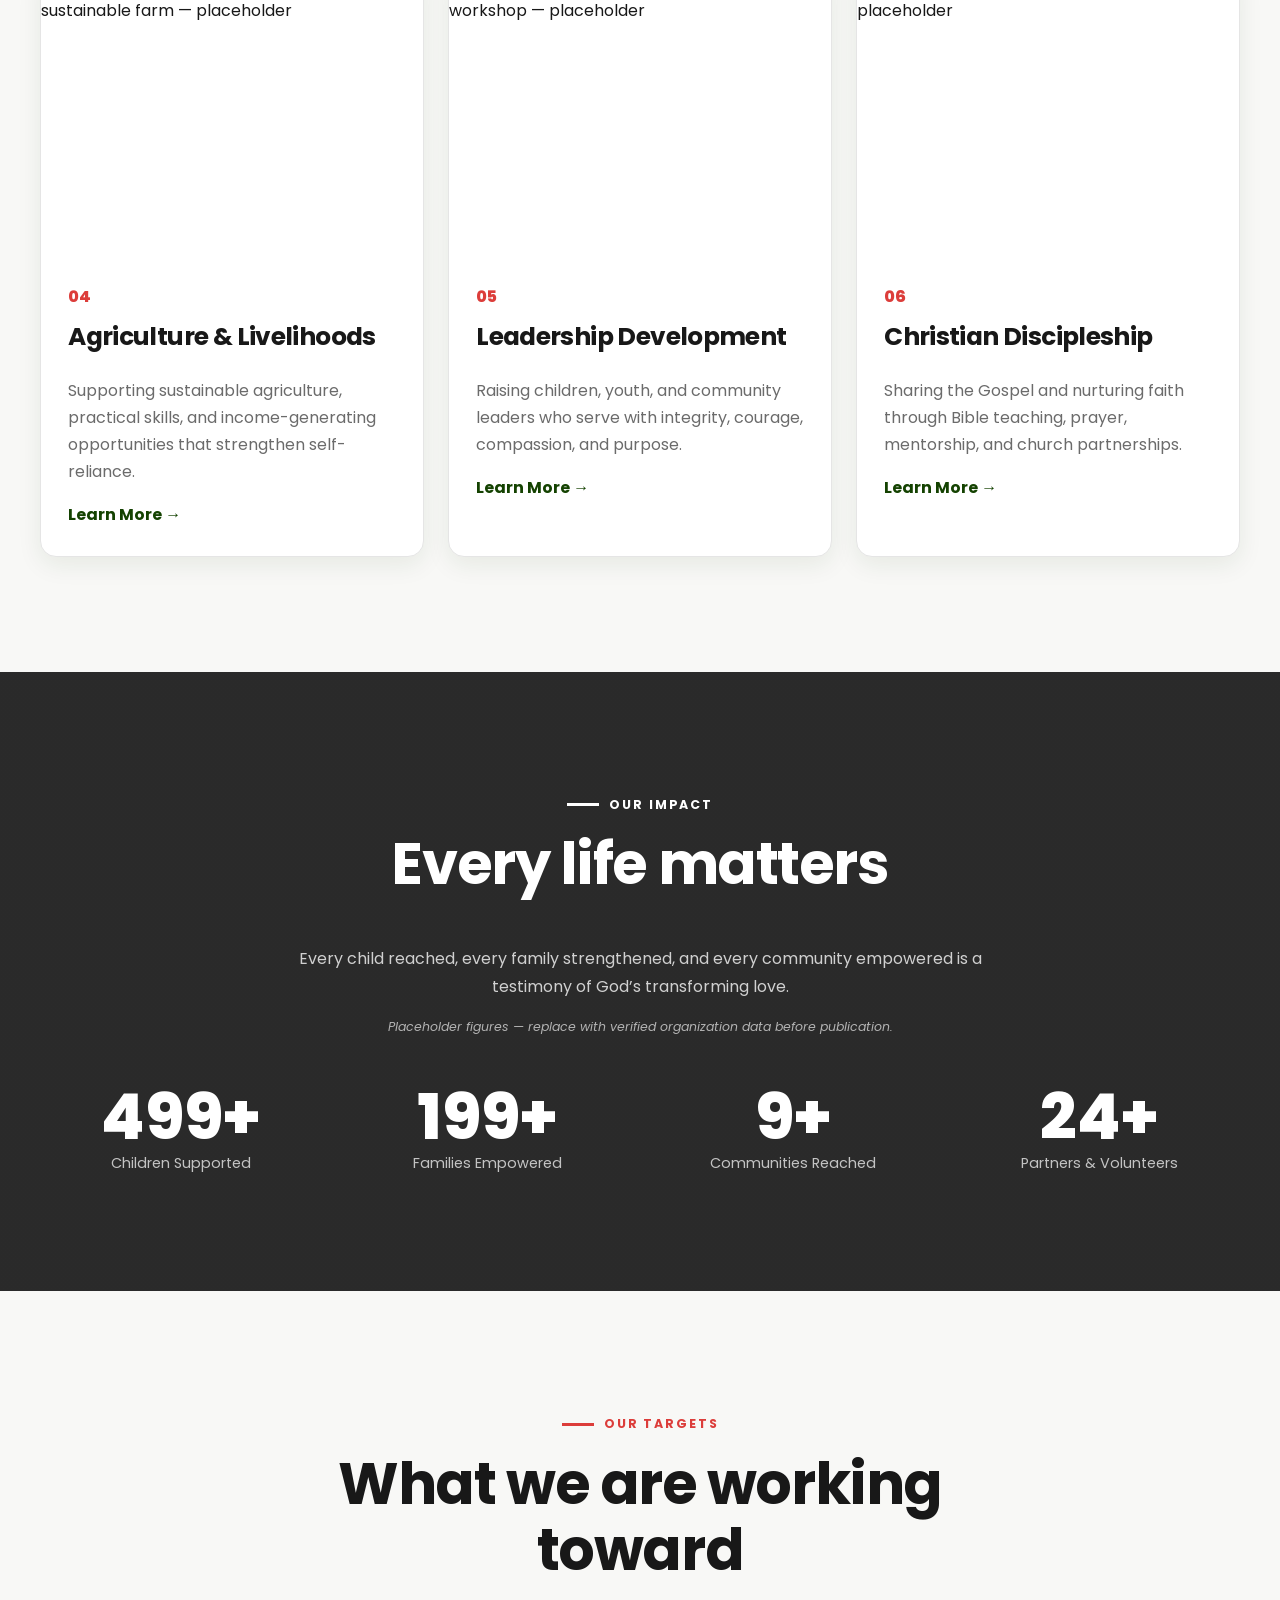
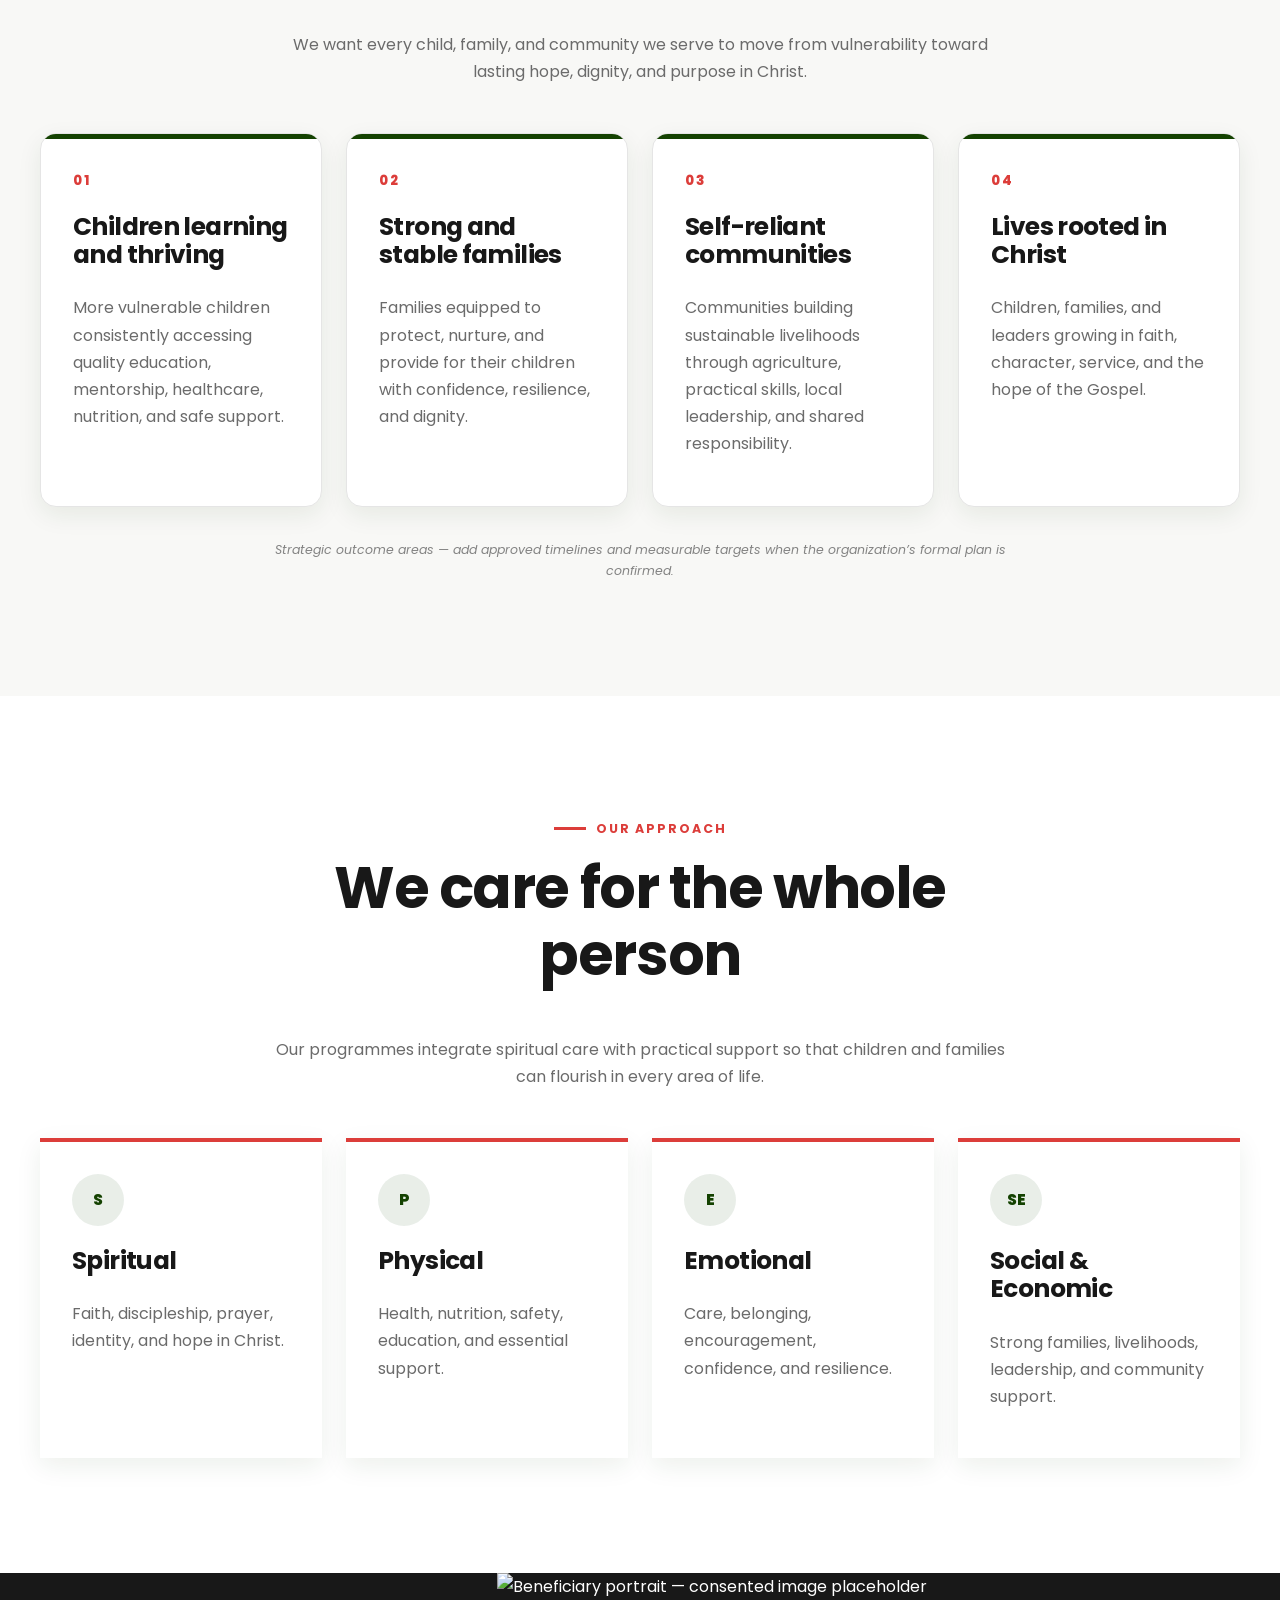
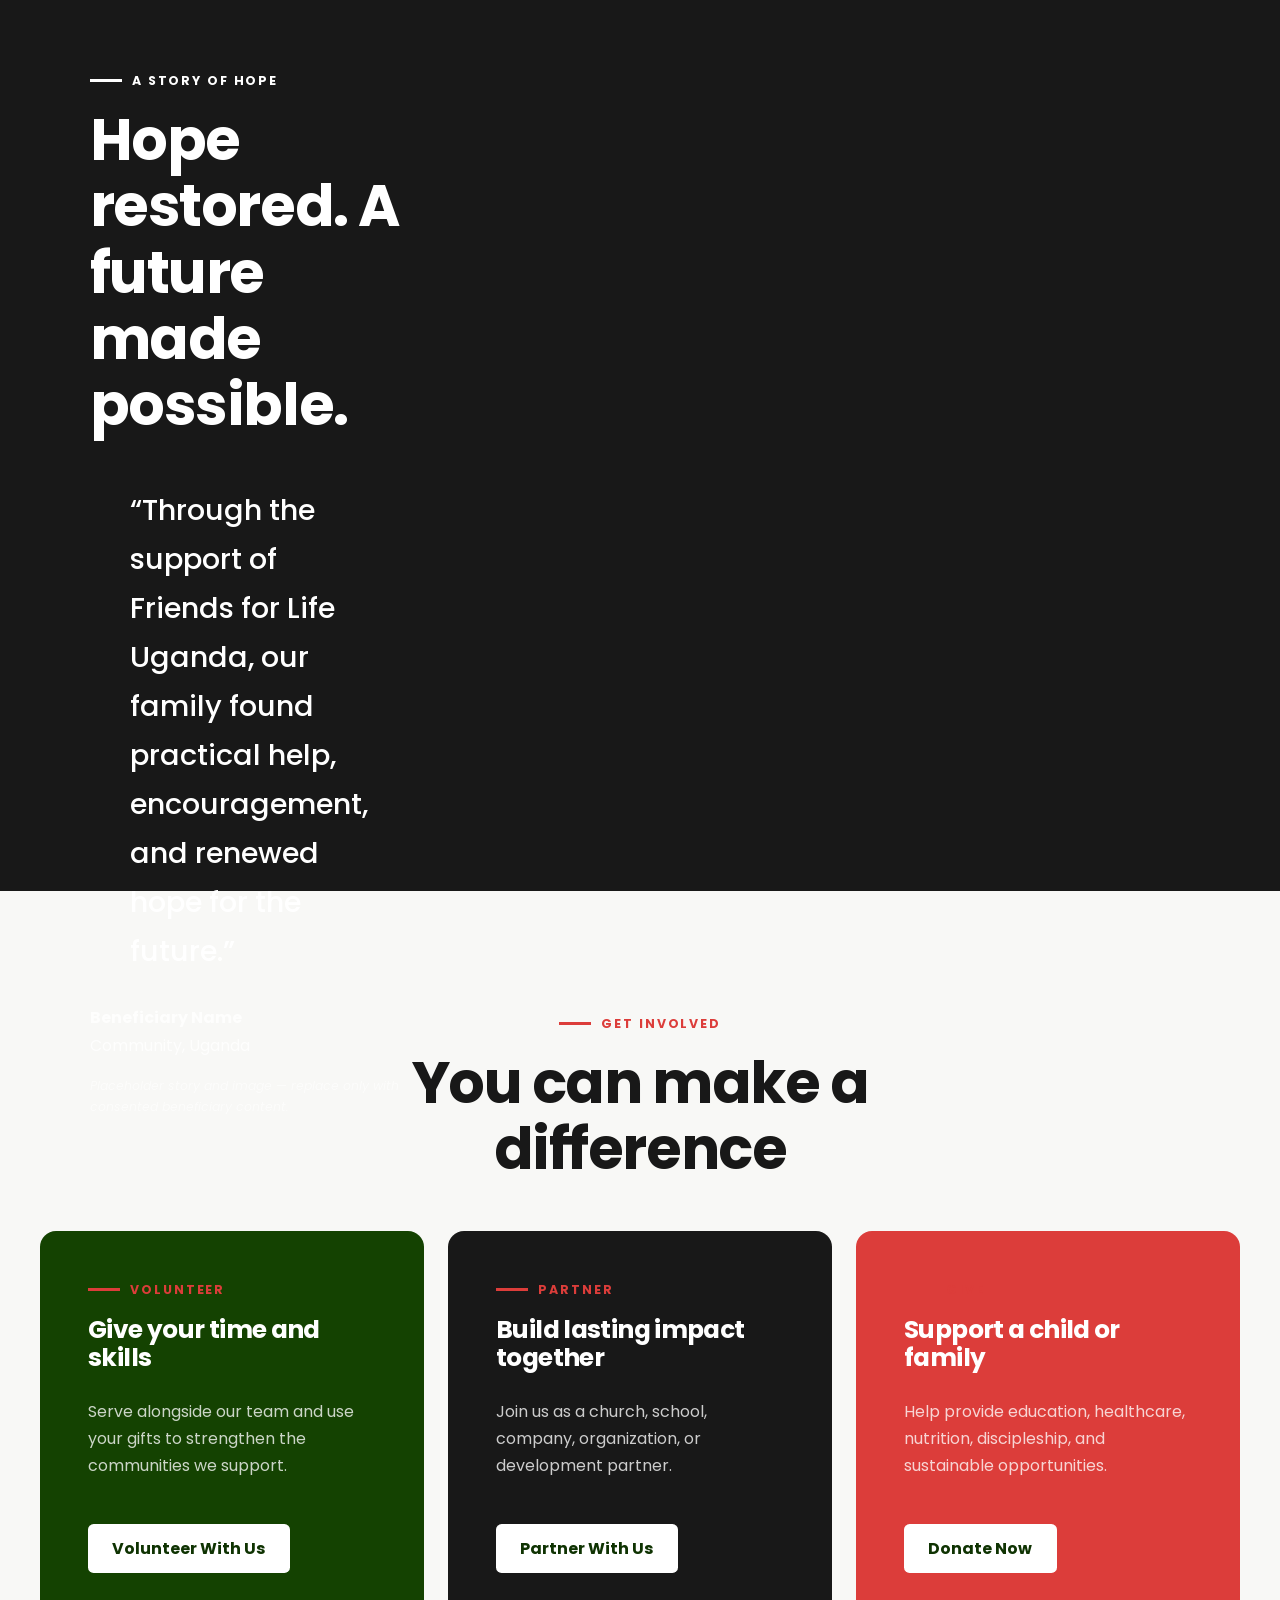
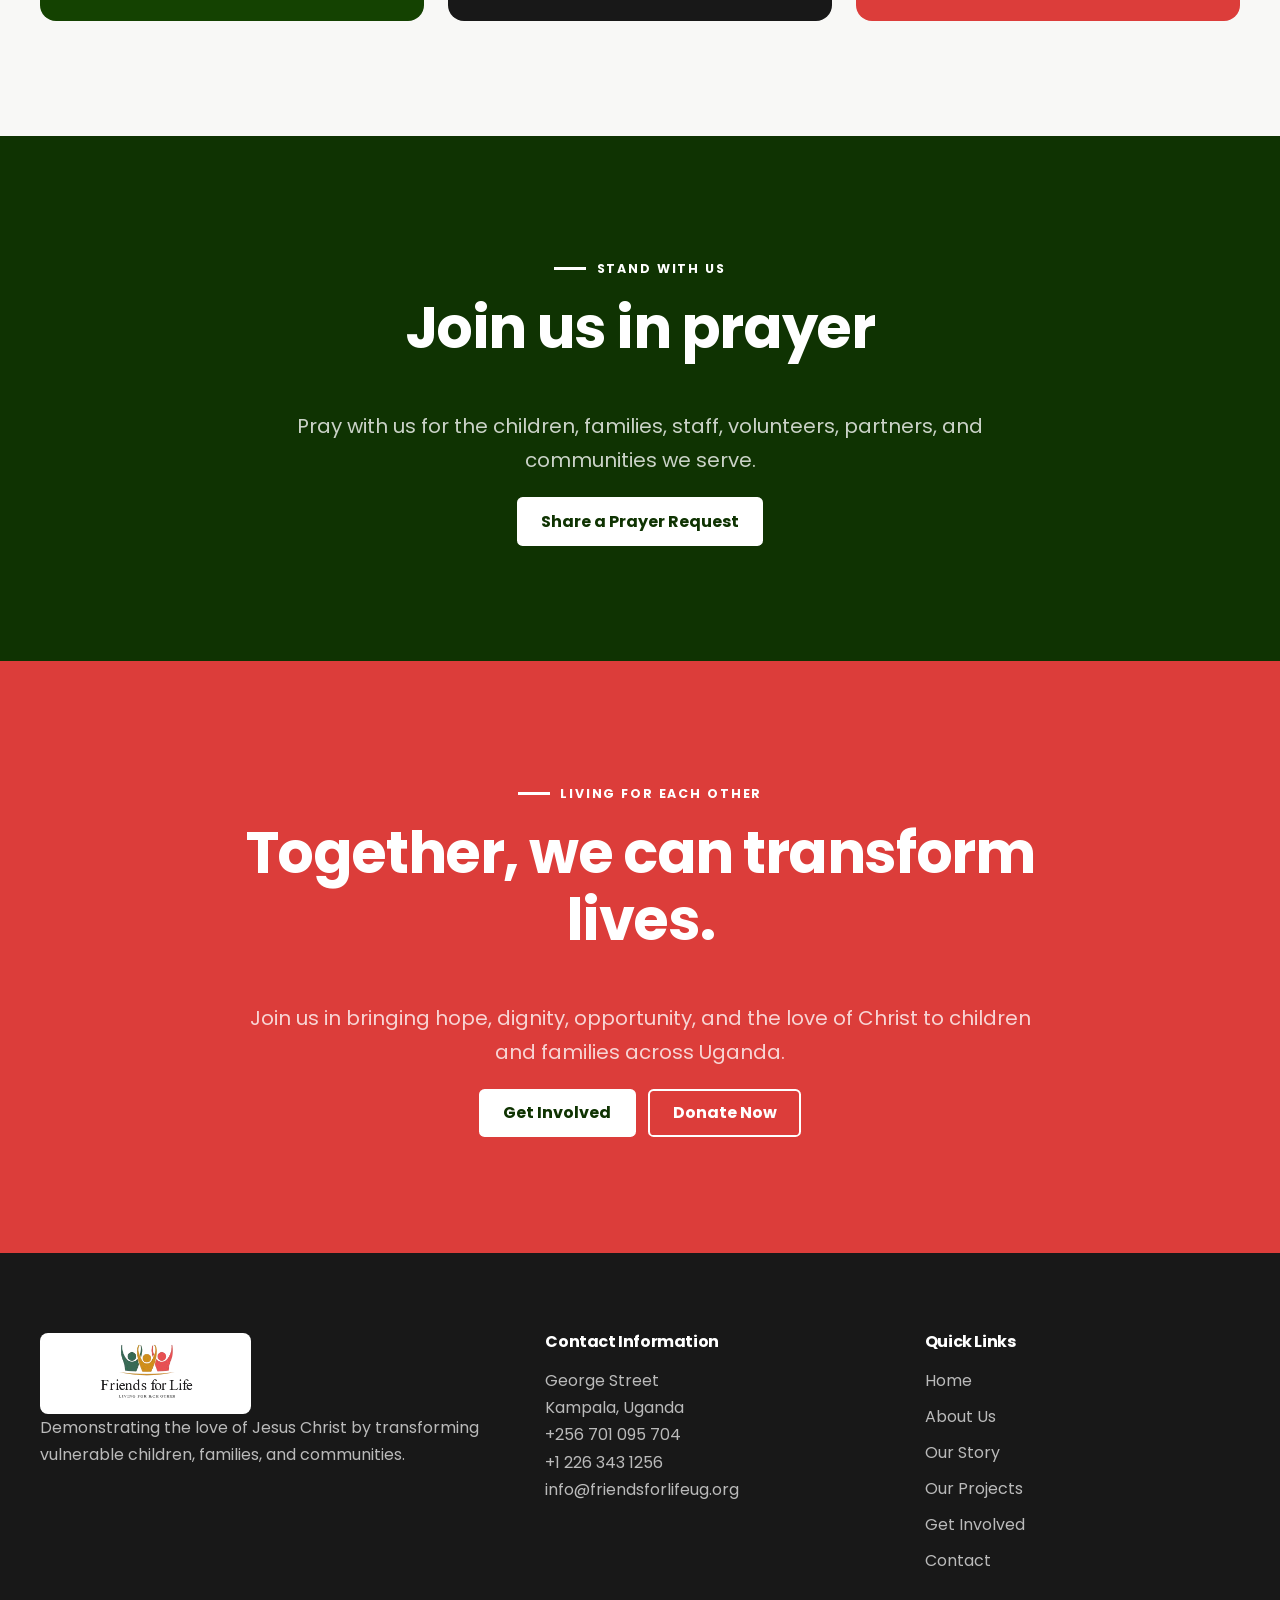
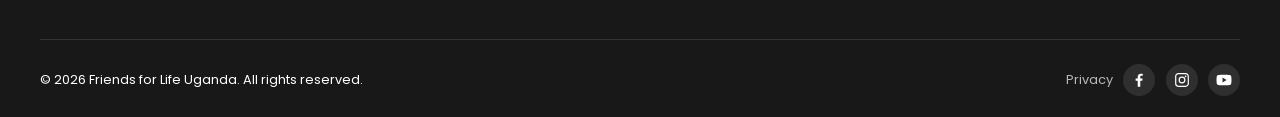
==== commit cb3fe009: "Add homepage strategic targets section" ====
--- a/index.html
+++ b/index.html
@@ -374,6 +374,58 @@
           </div>
         </div>
       </section>
+      <!-- Strategic Targets Component -->
+      <section class="section section--soft targets">
+        <div class="container">
+          <div class="section-heading section-heading--center reveal">
+            <span class="eyebrow">Our Targets</span>
+            <h2>What we are working toward</h2>
+            <p>
+              We want every child, family, and community we serve to move from
+              vulnerability toward lasting hope, dignity, and purpose in Christ.
+            </p>
+          </div>
+          <div class="grid targets__grid">
+            <article class="target-card reveal">
+              <span class="target-card__number">01</span>
+              <h3>Children learning and thriving</h3>
+              <p>
+                More vulnerable children consistently accessing quality
+                education, mentorship, healthcare, nutrition, and safe support.
+              </p>
+            </article>
+            <article class="target-card reveal">
+              <span class="target-card__number">02</span>
+              <h3>Strong and stable families</h3>
+              <p>
+                Families equipped to protect, nurture, and provide for their
+                children with confidence, resilience, and dignity.
+              </p>
+            </article>
+            <article class="target-card reveal">
+              <span class="target-card__number">03</span>
+              <h3>Self-reliant communities</h3>
+              <p>
+                Communities building sustainable livelihoods through
+                agriculture, practical skills, local leadership, and shared
+                responsibility.
+              </p>
+            </article>
+            <article class="target-card reveal">
+              <span class="target-card__number">04</span>
+              <h3>Lives rooted in Christ</h3>
+              <p>
+                Children, families, and leaders growing in faith, character,
+                service, and the hope of the Gospel.
+              </p>
+            </article>
+          </div>
+          <p class="targets__note small-note">
+            Strategic outcome areas — add approved timelines and measurable
+            targets when the organization’s formal plan is confirmed.
+          </p>
+        </div>
+      </section>
       <!-- Our Approach Component -->
       <section class="section">
         <div class="container">
--- a/assets/css/components.css
+++ b/assets/css/components.css
@@ -337,6 +337,40 @@
   color: rgb(255 255 255 / 72%);
   font-size: 0.9rem;
 }
+.targets__grid {
+  grid-template-columns: repeat(4, minmax(0, 1fr));
+}
+.target-card {
+  position: relative;
+  padding: 2rem;
+  overflow: hidden;
+  border: 1px solid var(--border);
+  border-radius: var(--radius);
+  background: var(--white);
+  box-shadow: var(--shadow-sm);
+}
+.target-card::before {
+  position: absolute;
+  top: 0;
+  right: 0;
+  left: 0;
+  height: 5px;
+  background: var(--green);
+  content: "";
+}
+.target-card__number {
+  display: inline-block;
+  margin-bottom: 1.25rem;
+  color: var(--red);
+  font-size: 0.82rem;
+  font-weight: 800;
+  letter-spacing: 0.12em;
+}
+.targets__note {
+  max-width: 760px;
+  margin: 2rem auto 0;
+  text-align: center;
+}
 .approach-grid {
   grid-template-columns: repeat(4, 1fr);
 }
--- a/assets/css/pages.css
+++ b/assets/css/pages.css
@@ -74,6 +74,14 @@
 .blog-card .card__image {
   aspect-ratio: 16 / 10;
 }
+.blog-card {
+  position: relative;
+}
+.blog-card__link::after {
+  position: absolute;
+  inset: 0;
+  content: "";
+}
 .blog-card__meta {
   margin-bottom: 0.75rem;
   color: var(--red);
@@ -117,3 +125,23 @@
   font-size: 0.82rem !important;
   font-style: italic;
 }
+.story-post-hero__back {
+  display: block;
+  width: max-content;
+  margin-bottom: 2rem;
+  color: var(--green-dark);
+  font-weight: 700;
+}
+.story-post {
+  max-width: 860px;
+}
+.story-post__image {
+  width: 100%;
+  aspect-ratio: 16 / 9;
+  margin-bottom: clamp(2rem, 5vw, 4rem);
+  border-radius: var(--radius);
+  object-fit: cover;
+}
+.story-post .story-article__body {
+  margin-inline: auto;
+}
--- a/assets/css/responsive.css
+++ b/assets/css/responsive.css
@@ -10,6 +10,9 @@
   }
   .approach-grid {
     grid-template-columns: repeat(2, 1fr);
+  }
+  .targets__grid {
+    grid-template-columns: repeat(2, minmax(0, 1fr));
   }
   .stats {
     grid-template-columns: repeat(2, 1fr);
@@ -145,6 +148,7 @@
   .values-grid,
   .leadership-grid,
   .approach-grid,
+  .targets__grid,
   .stats {
     grid-template-columns: 1fr;
   }
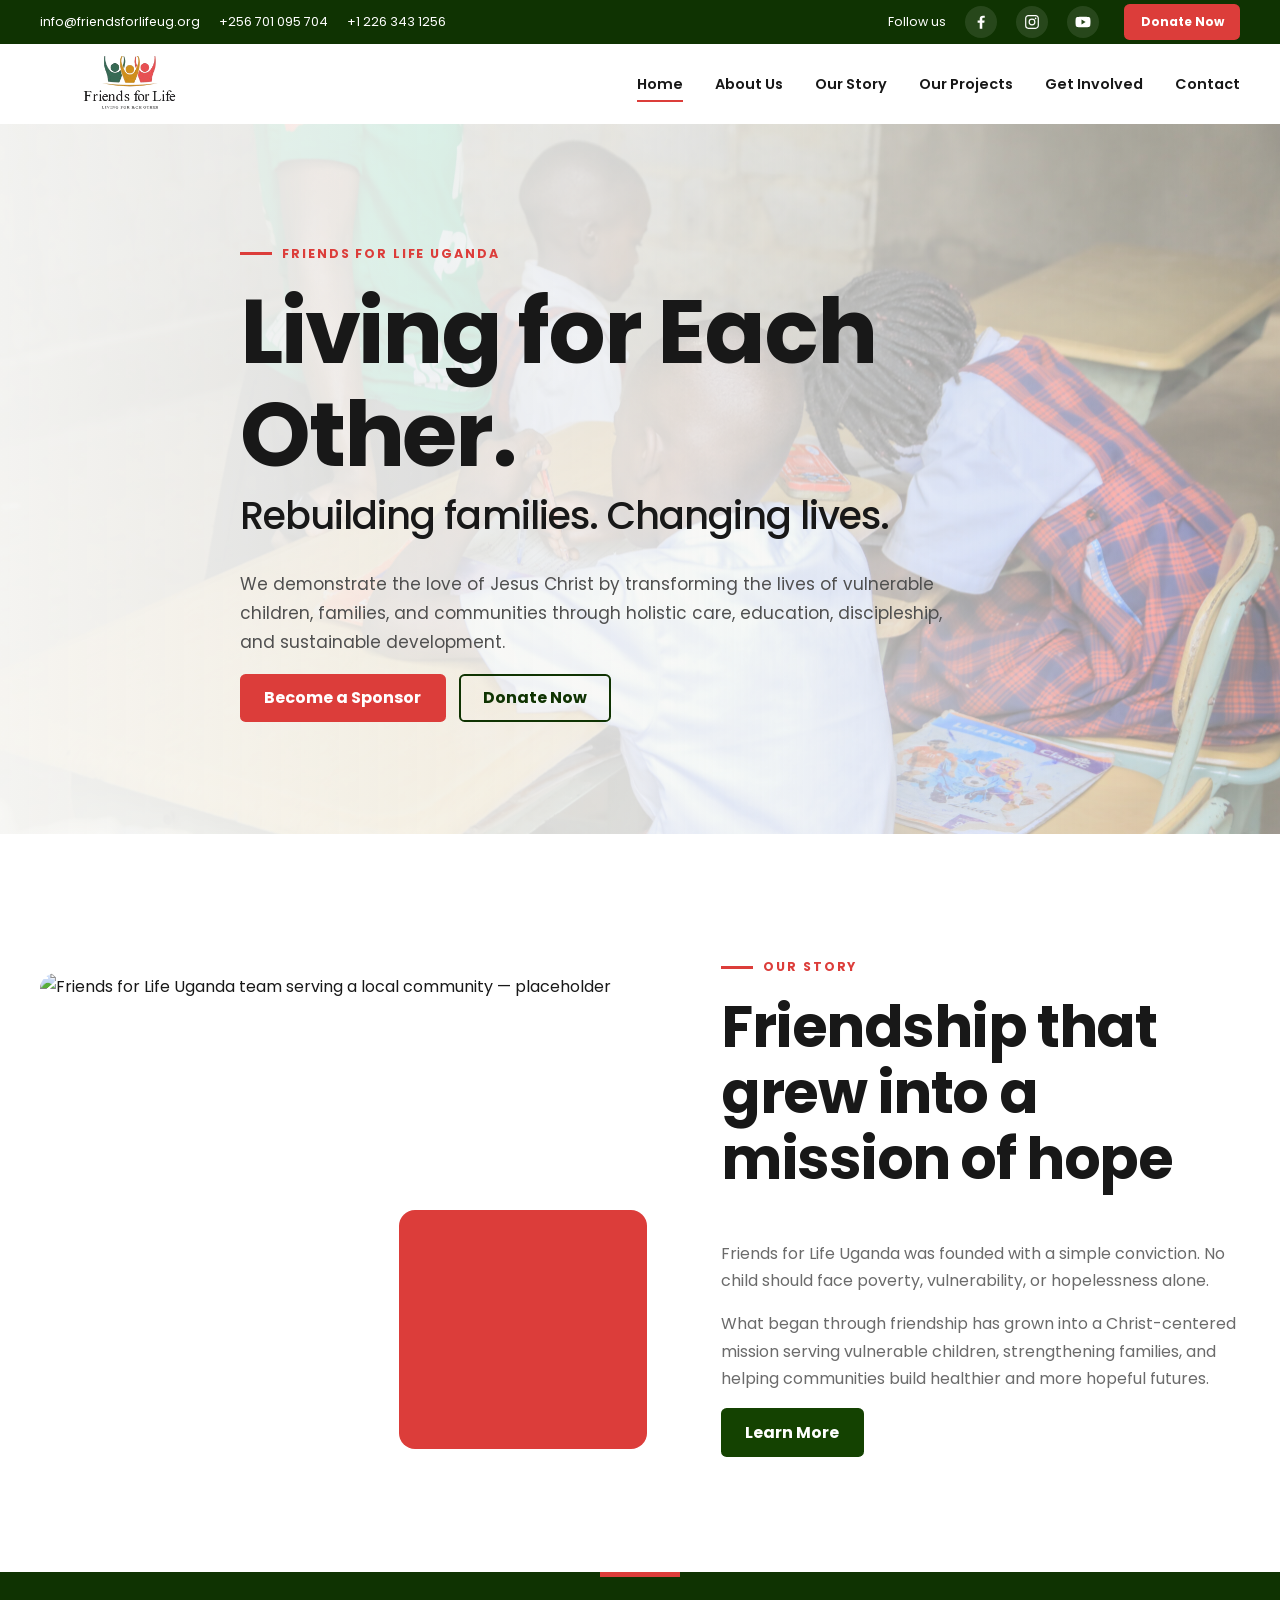
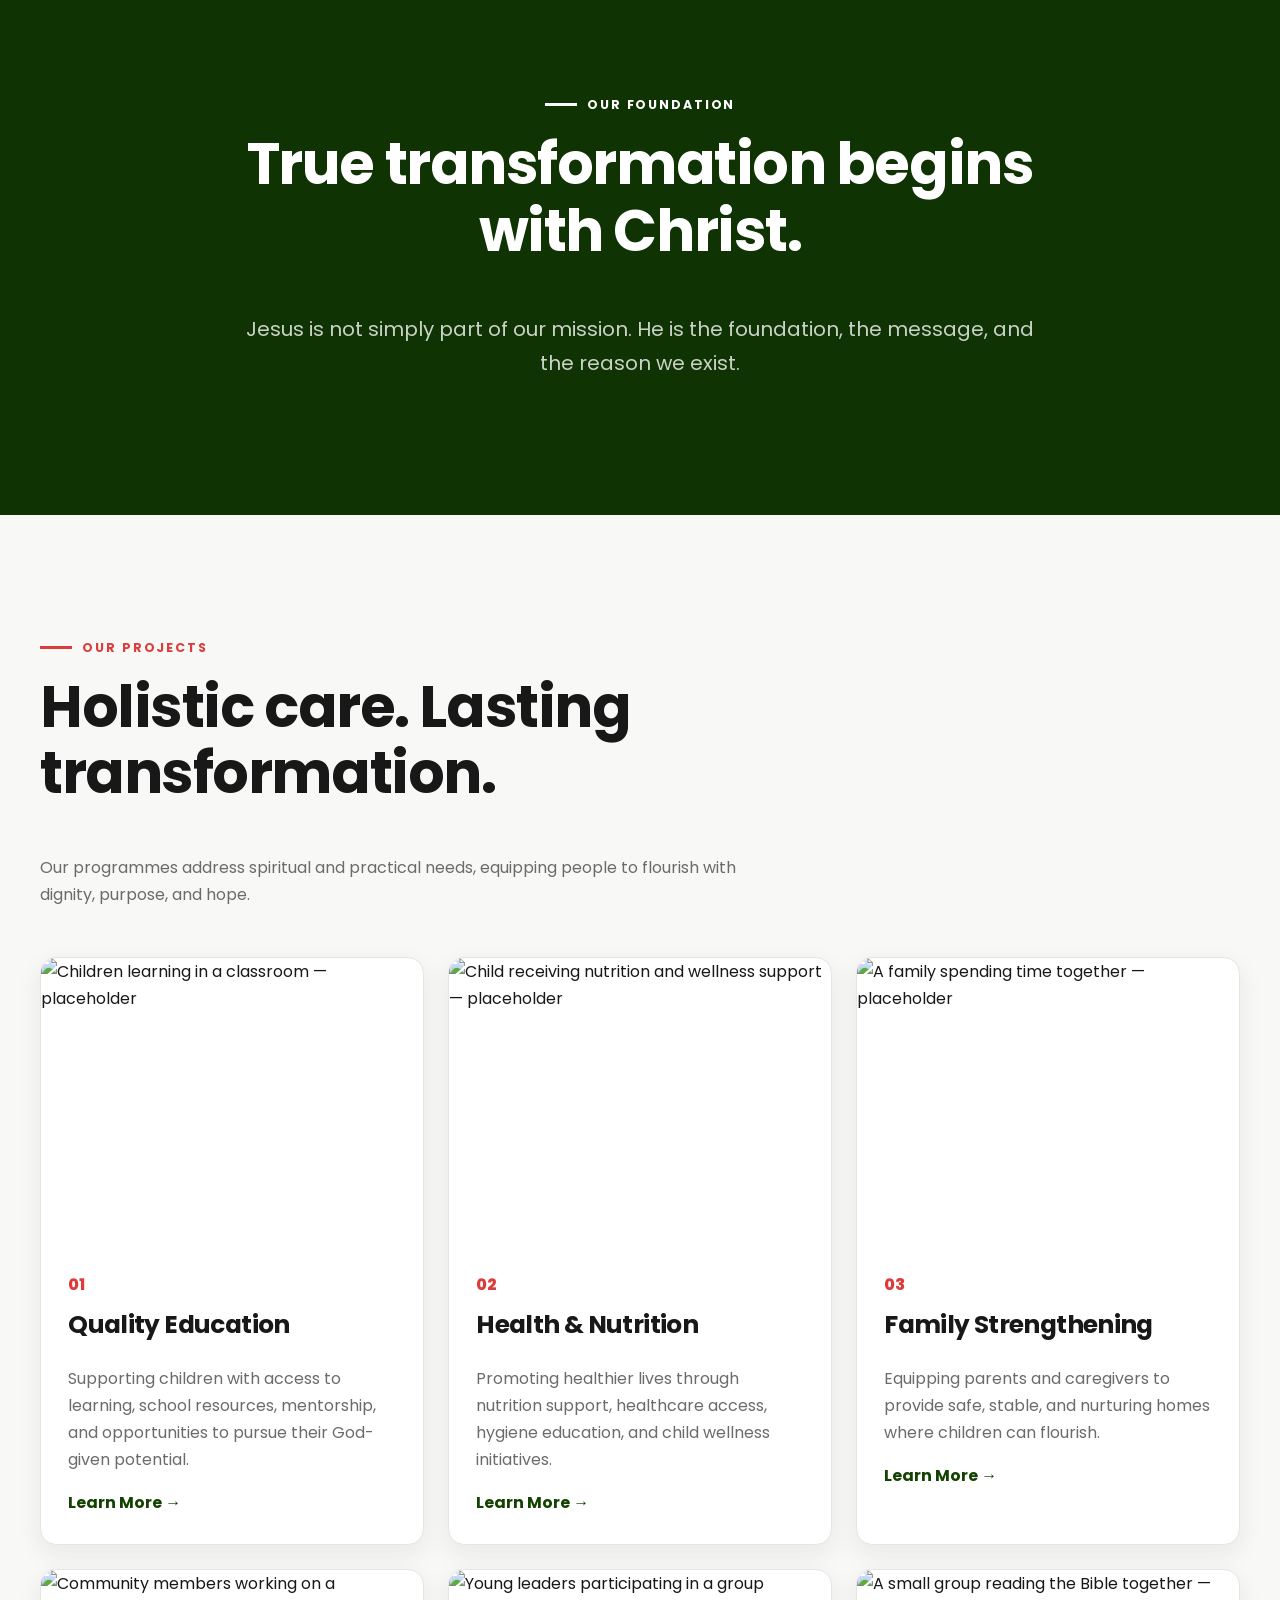
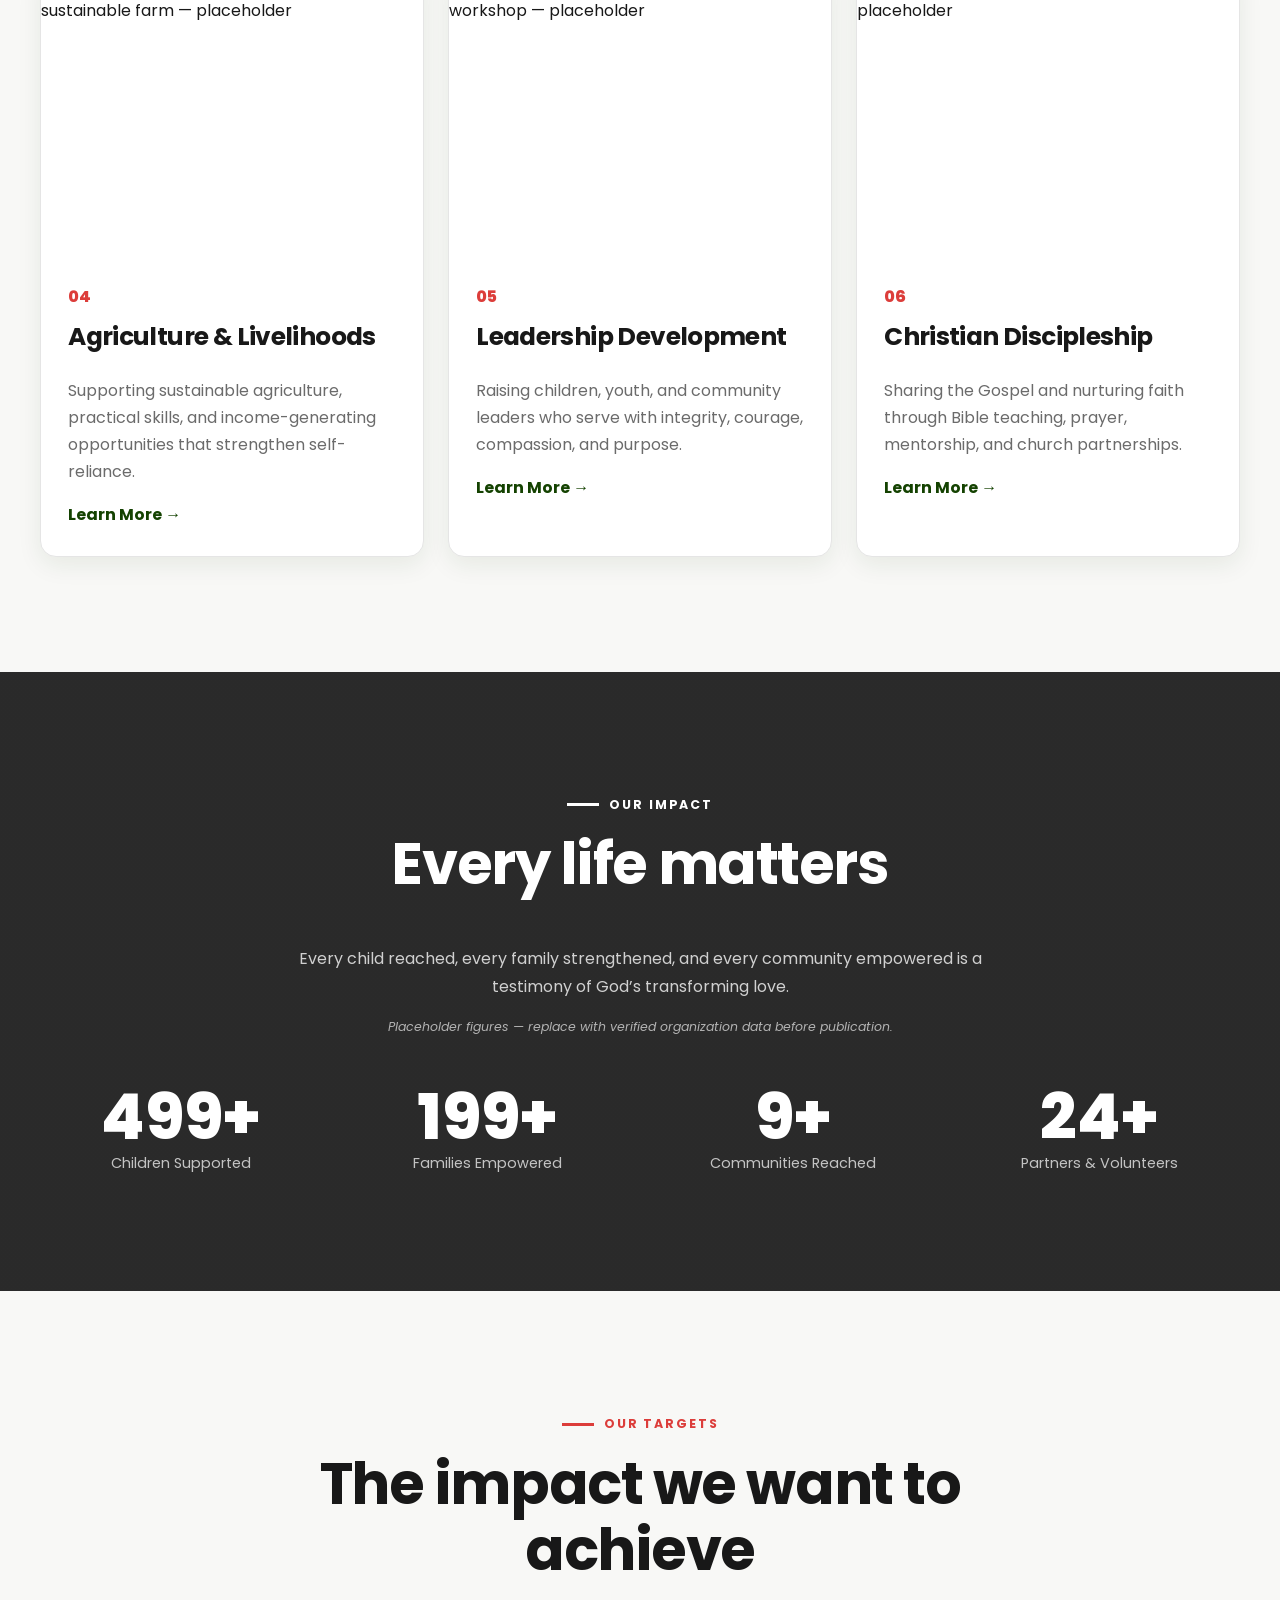
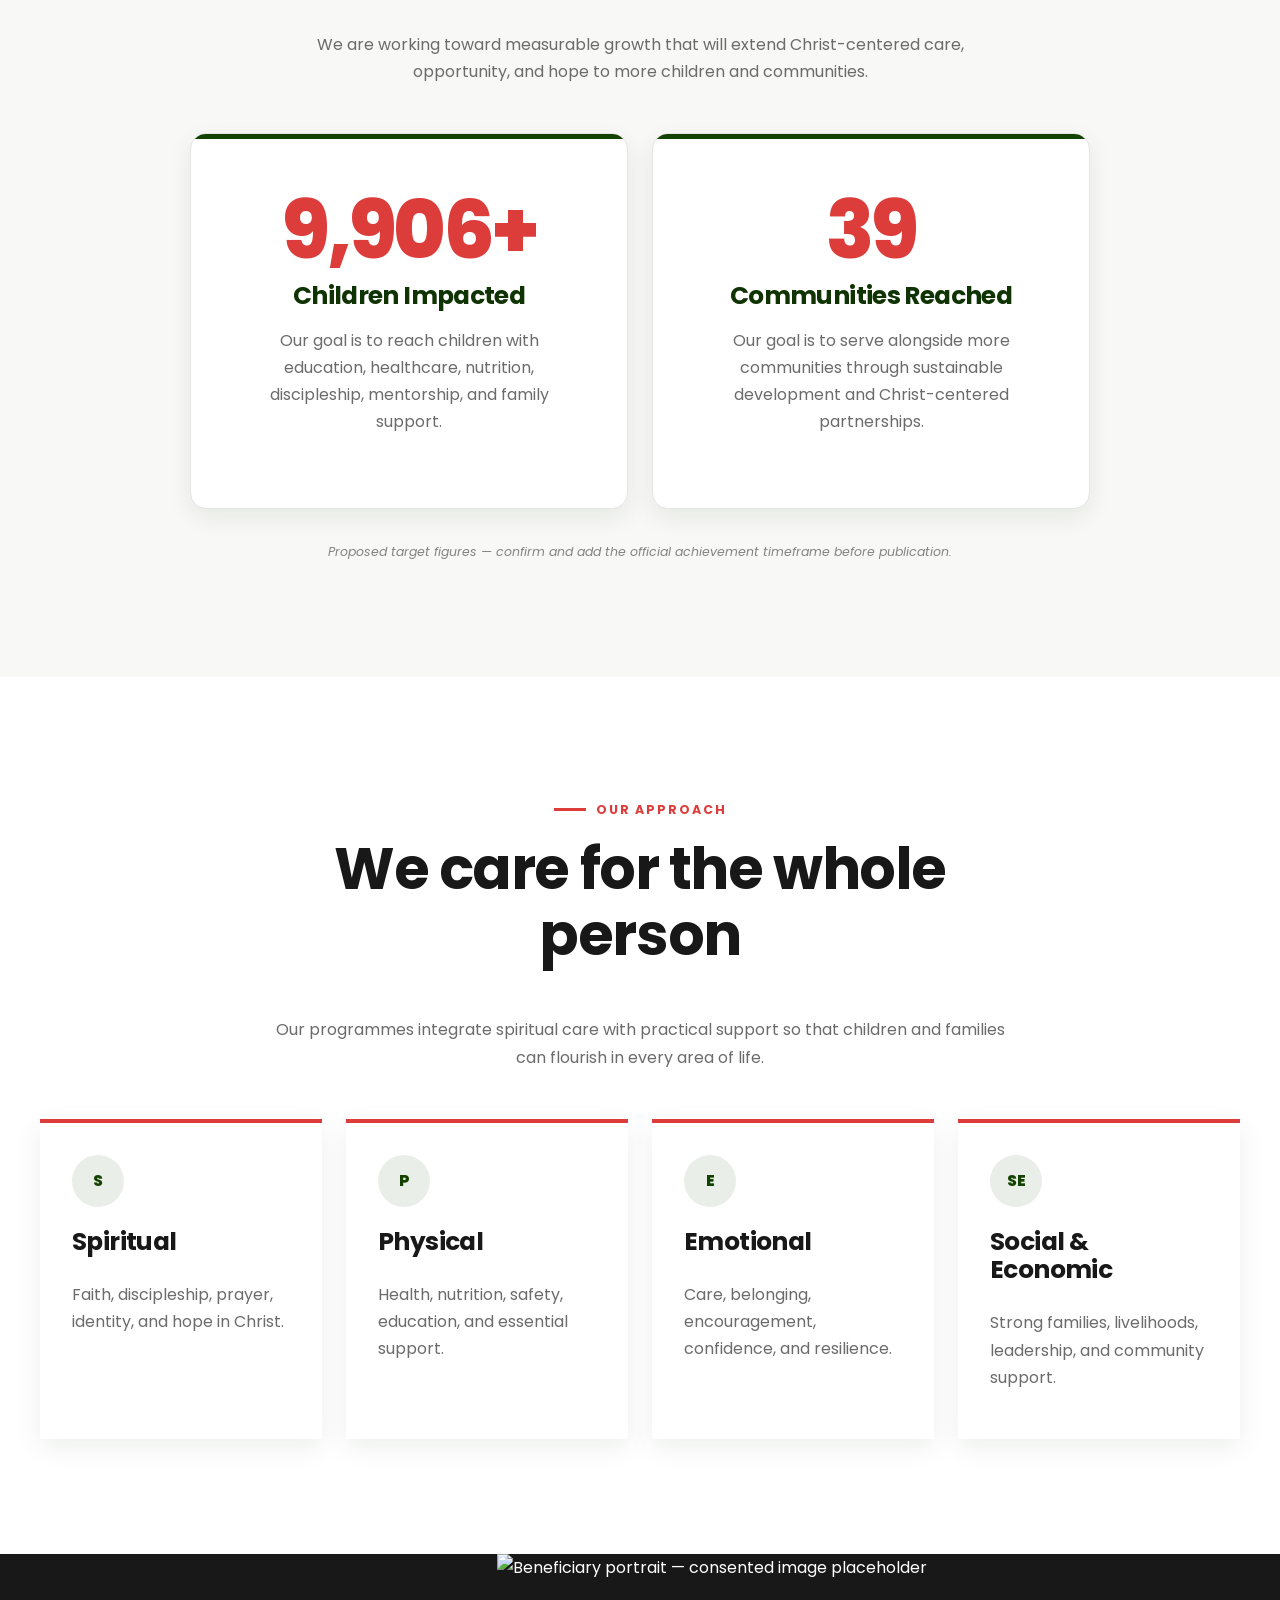
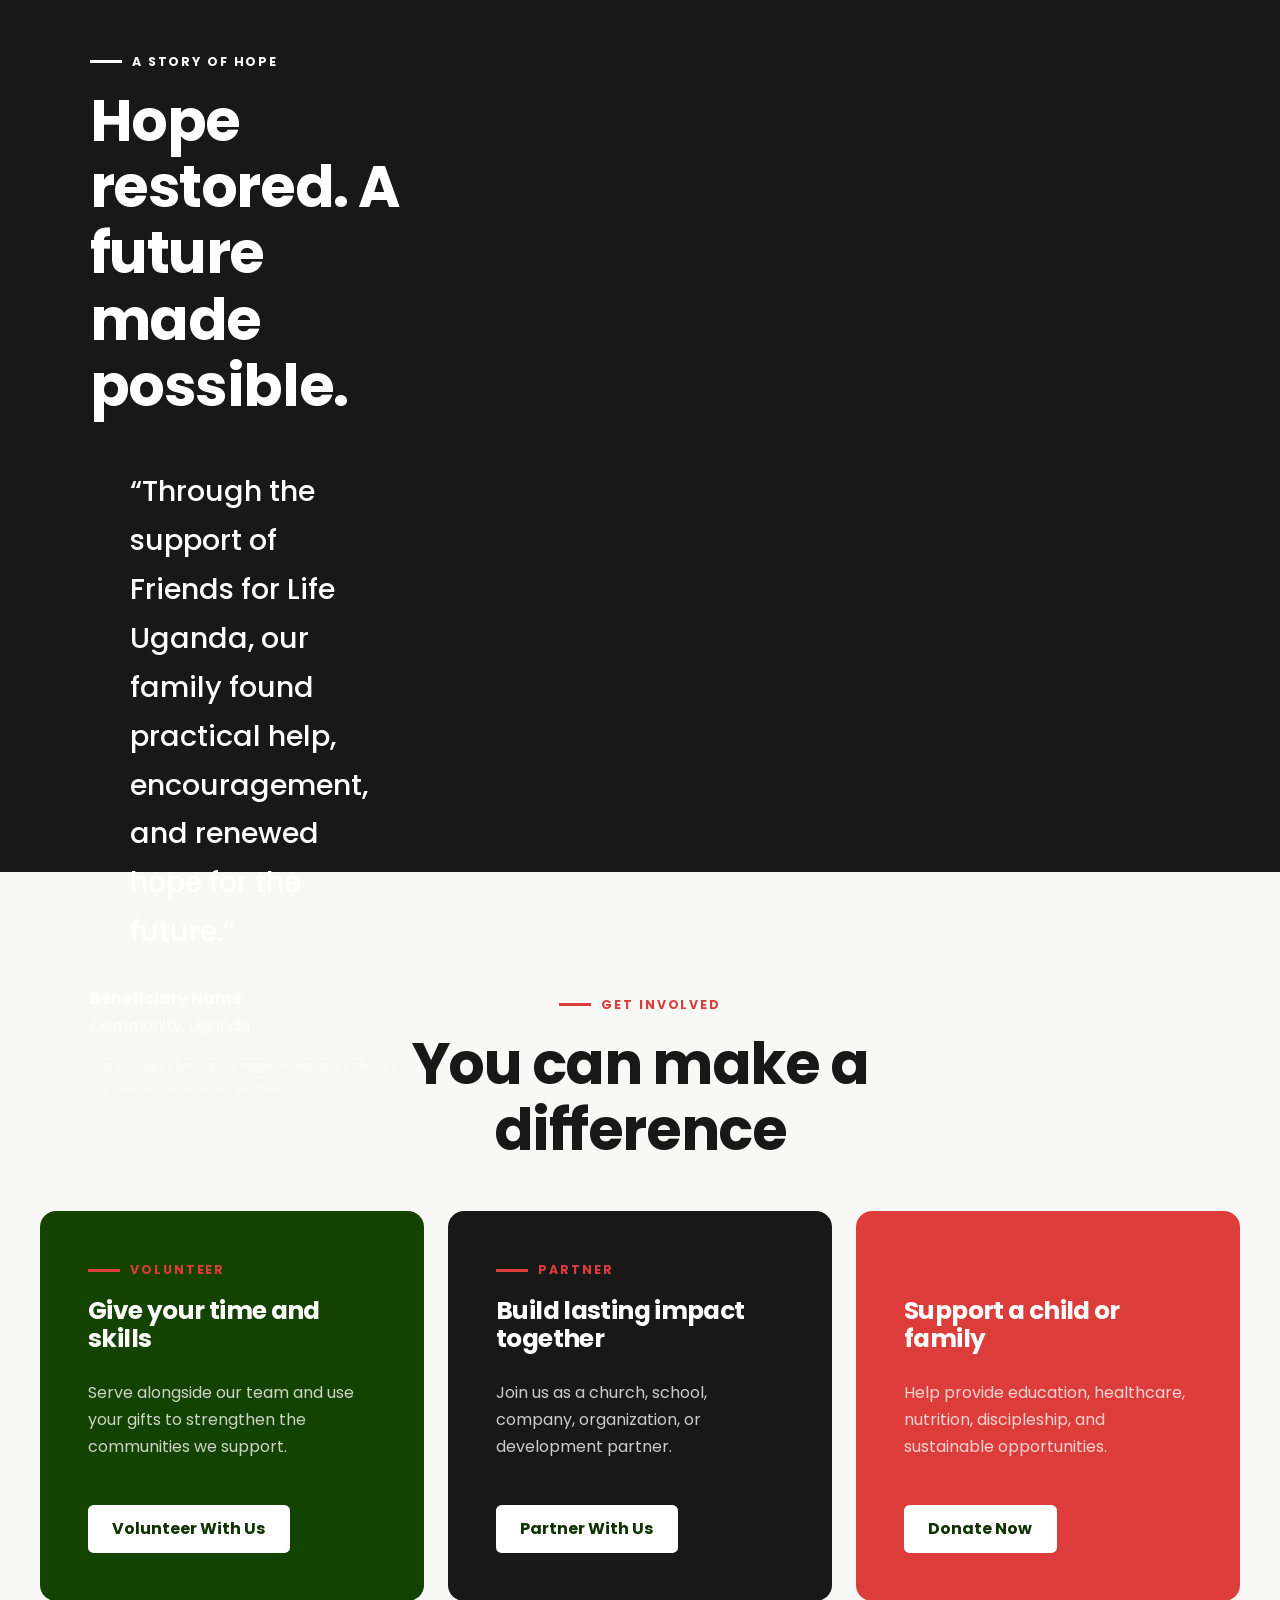
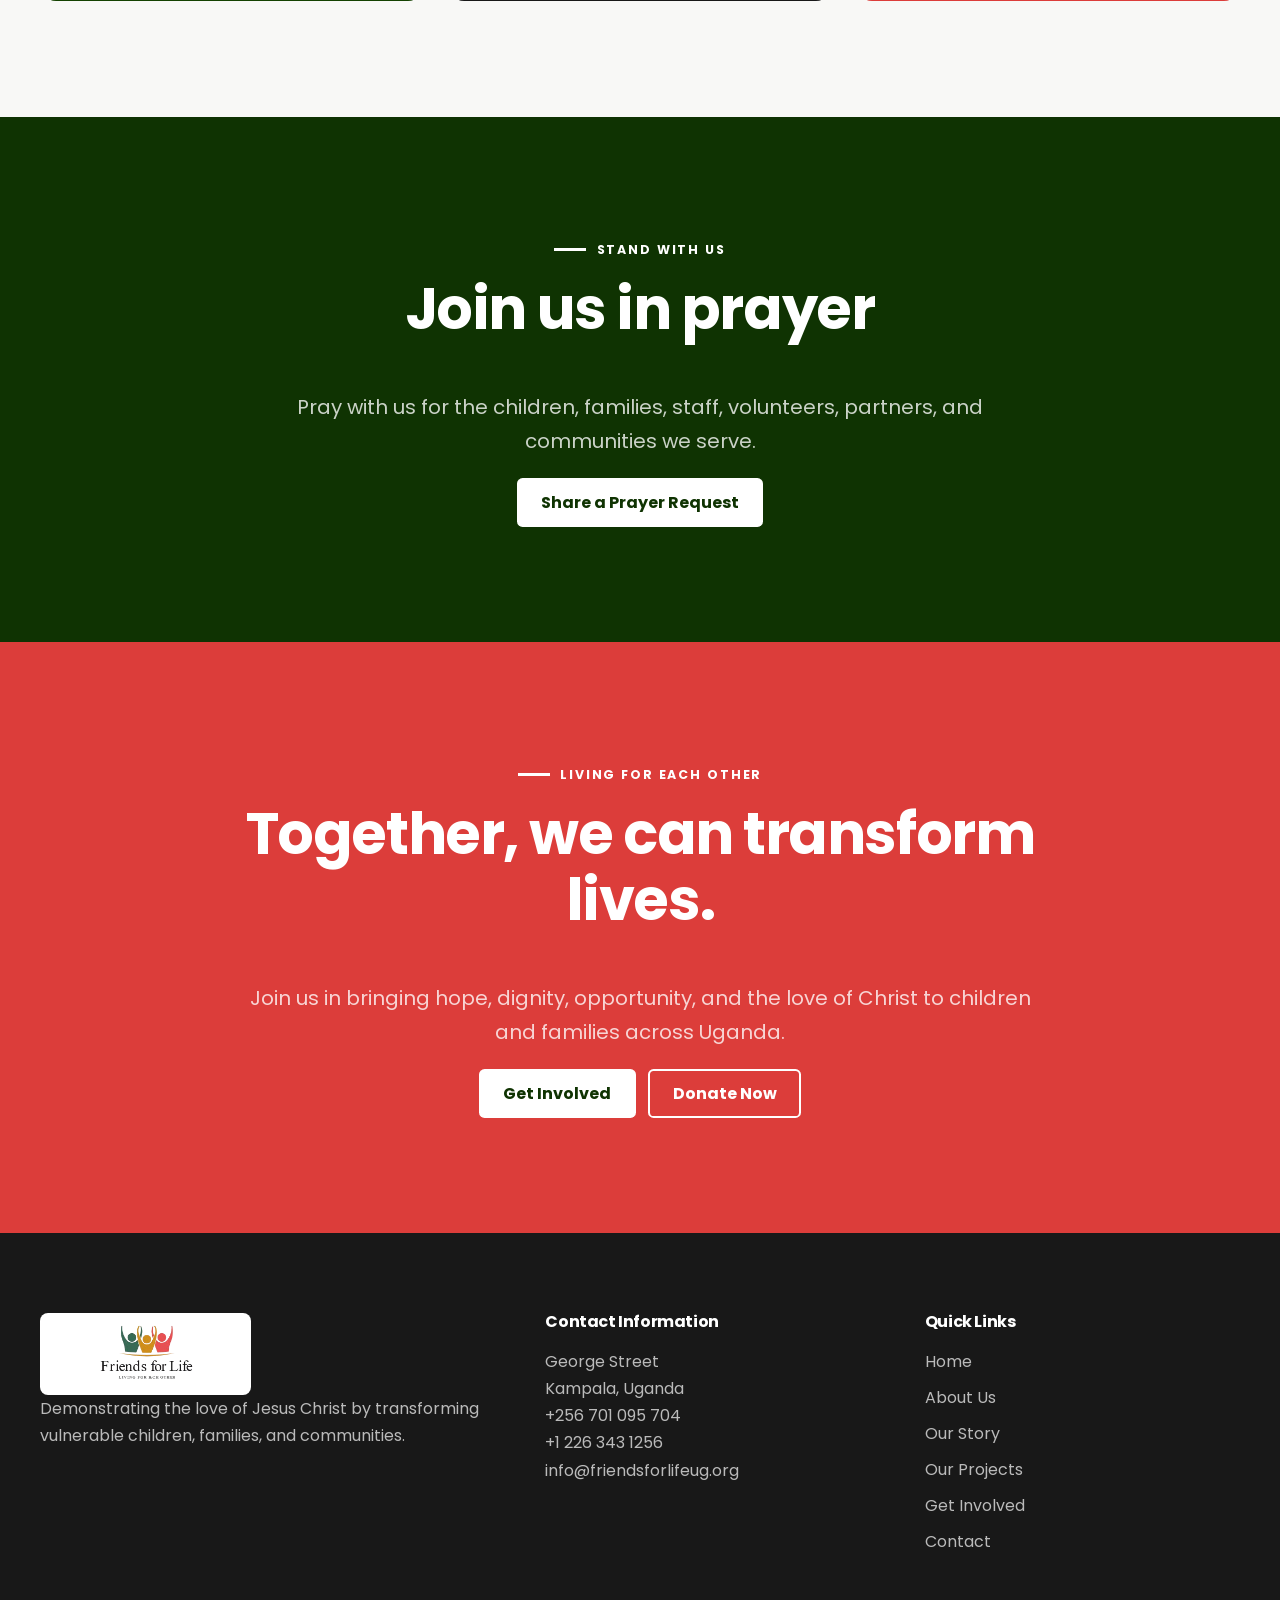
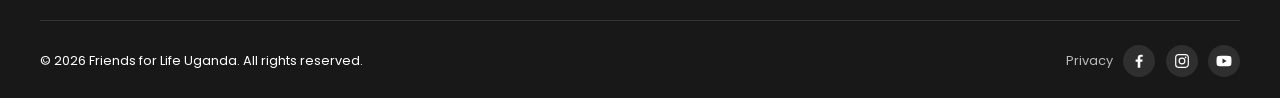
==== commit 6352f1bc: "Convert strategic targets to animated counts" ====
--- a/index.html
+++ b/index.html
@@ -379,50 +379,41 @@
         <div class="container">
           <div class="section-heading section-heading--center reveal">
             <span class="eyebrow">Our Targets</span>
-            <h2>What we are working toward</h2>
-            <p>
-              We want every child, family, and community we serve to move from
-              vulnerability toward lasting hope, dignity, and purpose in Christ.
+            <h2>The impact we want to achieve</h2>
+            <p>
+              We are working toward measurable growth that will extend
+              Christ-centered care, opportunity, and hope to more children and
+              communities.
             </p>
           </div>
           <div class="grid targets__grid">
-            <article class="target-card reveal">
-              <span class="target-card__number">01</span>
-              <h3>Children learning and thriving</h3>
+            <article class="target-stat reveal">
+              <span
+                class="target-stat__number"
+                data-counter="10000"
+                data-suffix="+"
+                >0</span
+              >
+              <h3>Children Impacted</h3>
               <p>
-                More vulnerable children consistently accessing quality
-                education, mentorship, healthcare, nutrition, and safe support.
+                Our goal is to reach children with education, healthcare,
+                nutrition, discipleship, mentorship, and family support.
               </p>
             </article>
-            <article class="target-card reveal">
-              <span class="target-card__number">02</span>
-              <h3>Strong and stable families</h3>
+            <article class="target-stat reveal">
+              <span class="target-stat__number" data-counter="40" data-suffix=""
+                >0</span
+              >
+              <h3>Communities Reached</h3>
               <p>
-                Families equipped to protect, nurture, and provide for their
-                children with confidence, resilience, and dignity.
+                Our goal is to serve alongside more communities through
+                sustainable development and Christ-centered partnerships.
               </p>
             </article>
-            <article class="target-card reveal">
-              <span class="target-card__number">03</span>
-              <h3>Self-reliant communities</h3>
-              <p>
-                Communities building sustainable livelihoods through
-                agriculture, practical skills, local leadership, and shared
-                responsibility.
-              </p>
-            </article>
-            <article class="target-card reveal">
-              <span class="target-card__number">04</span>
-              <h3>Lives rooted in Christ</h3>
-              <p>
-                Children, families, and leaders growing in faith, character,
-                service, and the hope of the Gospel.
-              </p>
-            </article>
           </div>
           <p class="targets__note small-note">
-            Strategic outcome areas — add approved timelines and measurable
-            targets when the organization’s formal plan is confirmed.
+            Proposed target figures — confirm and add the official achievement
+            timeframe before publication.
           </p>
         </div>
       </section>
--- a/assets/css/components.css
+++ b/assets/css/components.css
@@ -338,18 +338,21 @@
   font-size: 0.9rem;
 }
 .targets__grid {
-  grid-template-columns: repeat(4, minmax(0, 1fr));
-}
-.target-card {
+  grid-template-columns: repeat(2, minmax(0, 1fr));
+  max-width: 900px;
+  margin-inline: auto;
+}
+.target-stat {
   position: relative;
-  padding: 2rem;
+  padding: clamp(2rem, 5vw, 3.5rem);
   overflow: hidden;
   border: 1px solid var(--border);
   border-radius: var(--radius);
   background: var(--white);
   box-shadow: var(--shadow-sm);
-}
-.target-card::before {
+  text-align: center;
+}
+.target-stat::before {
   position: absolute;
   top: 0;
   right: 0;
@@ -358,13 +361,18 @@
   background: var(--green);
   content: "";
 }
-.target-card__number {
-  display: inline-block;
-  margin-bottom: 1.25rem;
+.target-stat__number {
+  display: block;
+  margin-bottom: 0.75rem;
   color: var(--red);
-  font-size: 0.82rem;
+  font-size: clamp(3rem, 7vw, 5rem);
   font-weight: 800;
-  letter-spacing: 0.12em;
+  line-height: 1;
+  letter-spacing: -0.04em;
+}
+.target-stat h3 {
+  margin-bottom: 1rem;
+  color: var(--green-dark);
 }
 .targets__note {
   max-width: 760px;
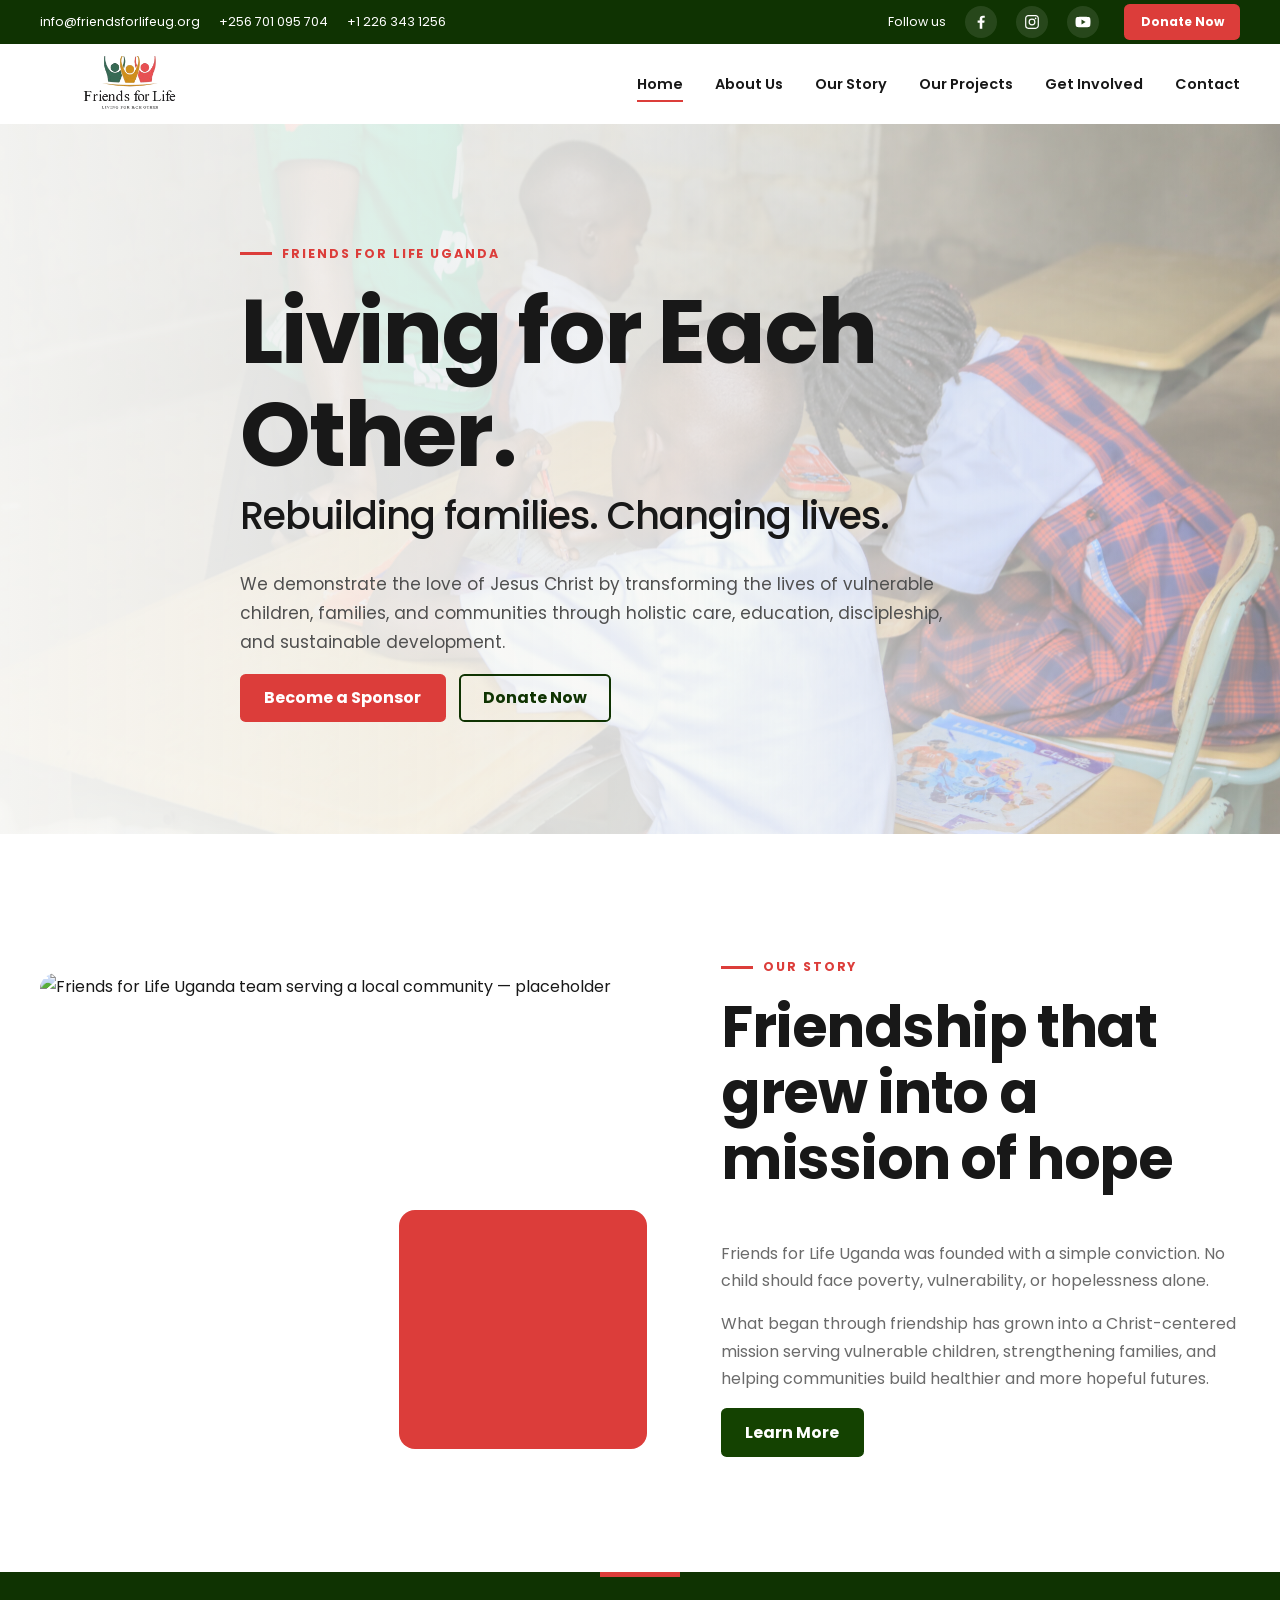
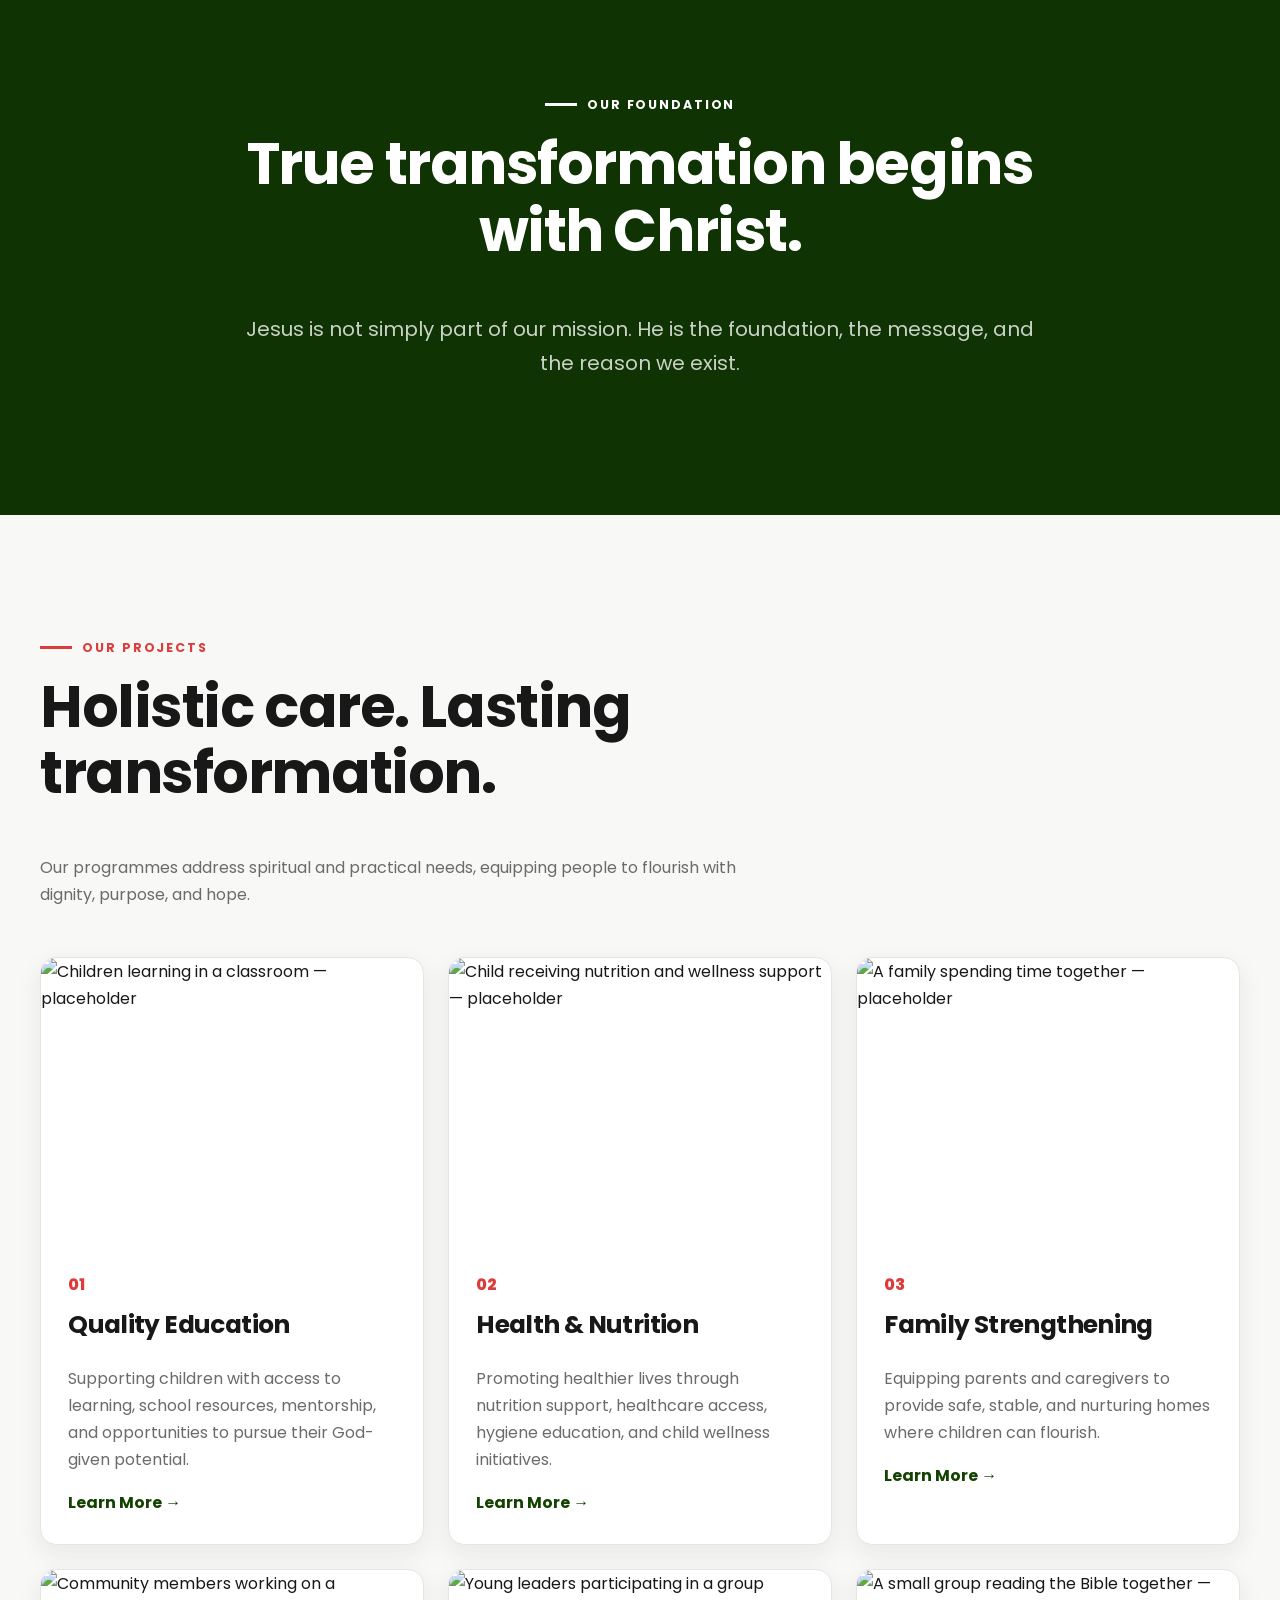
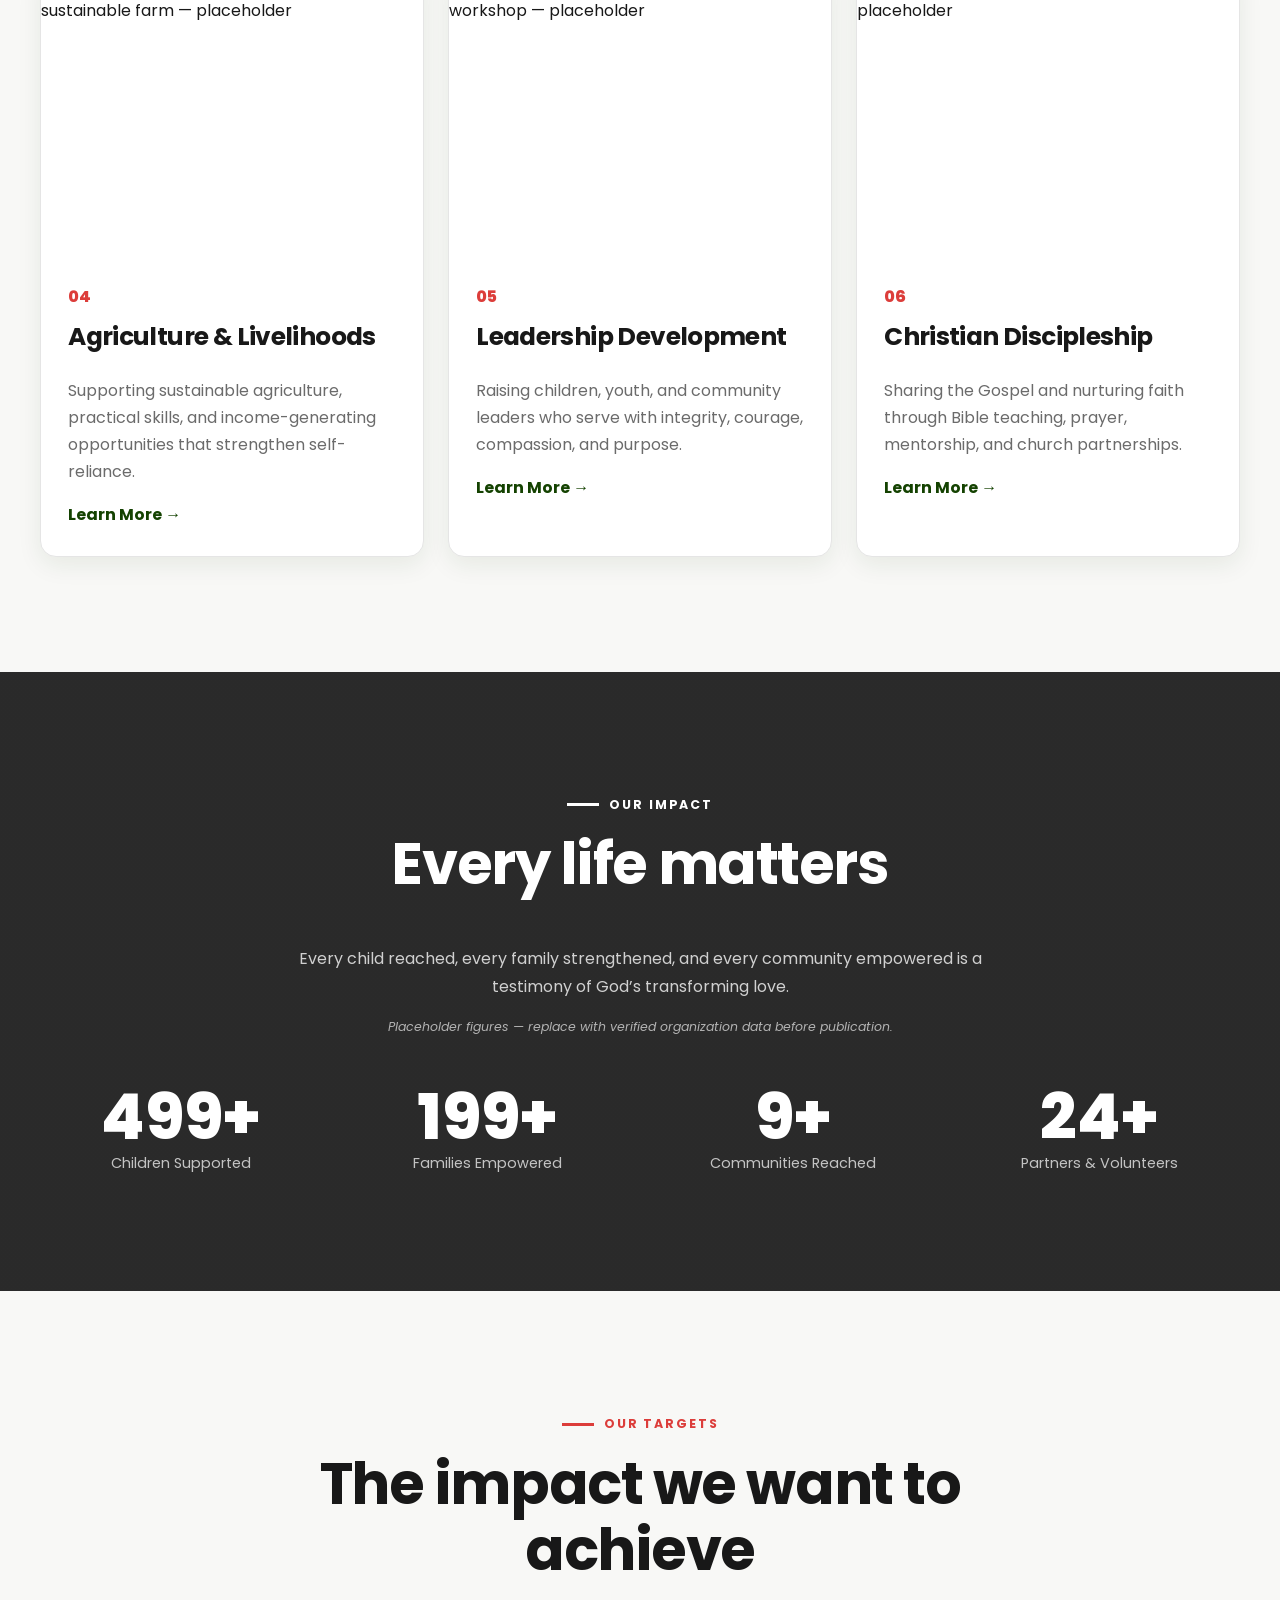
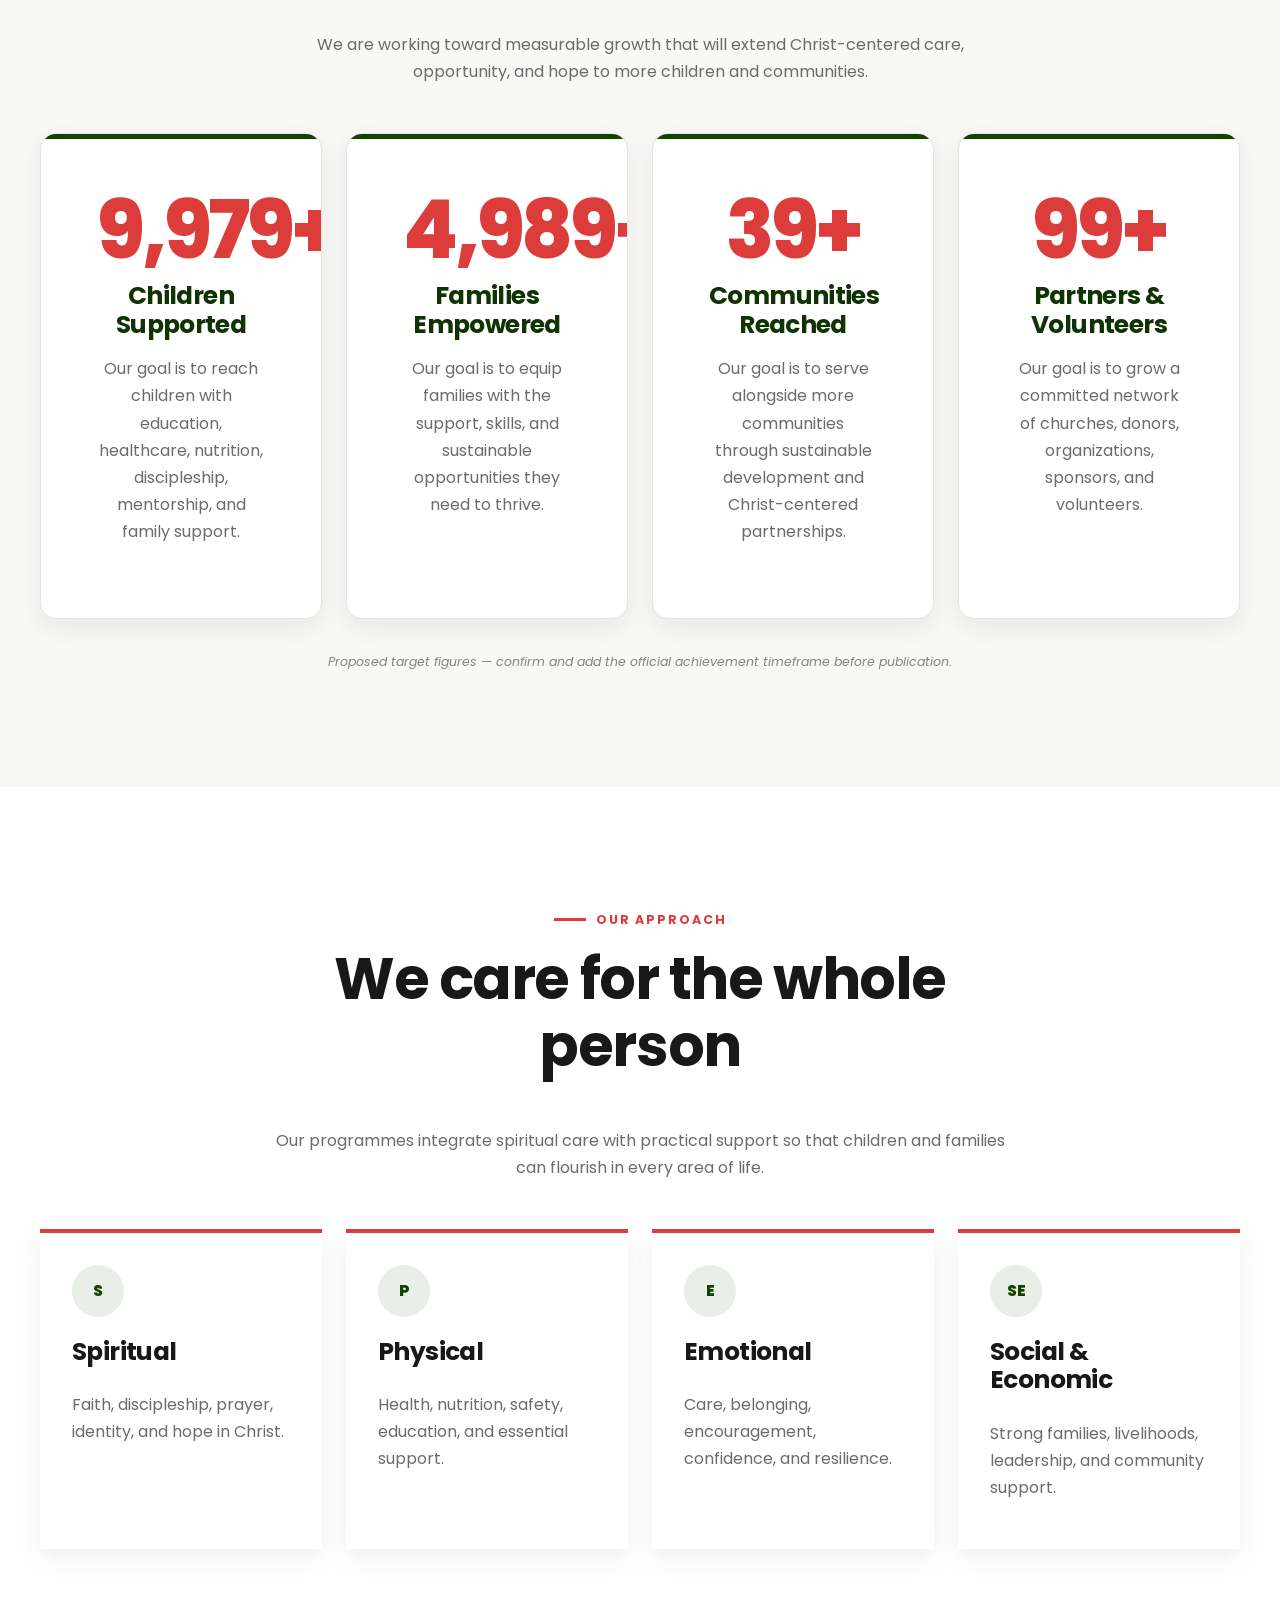
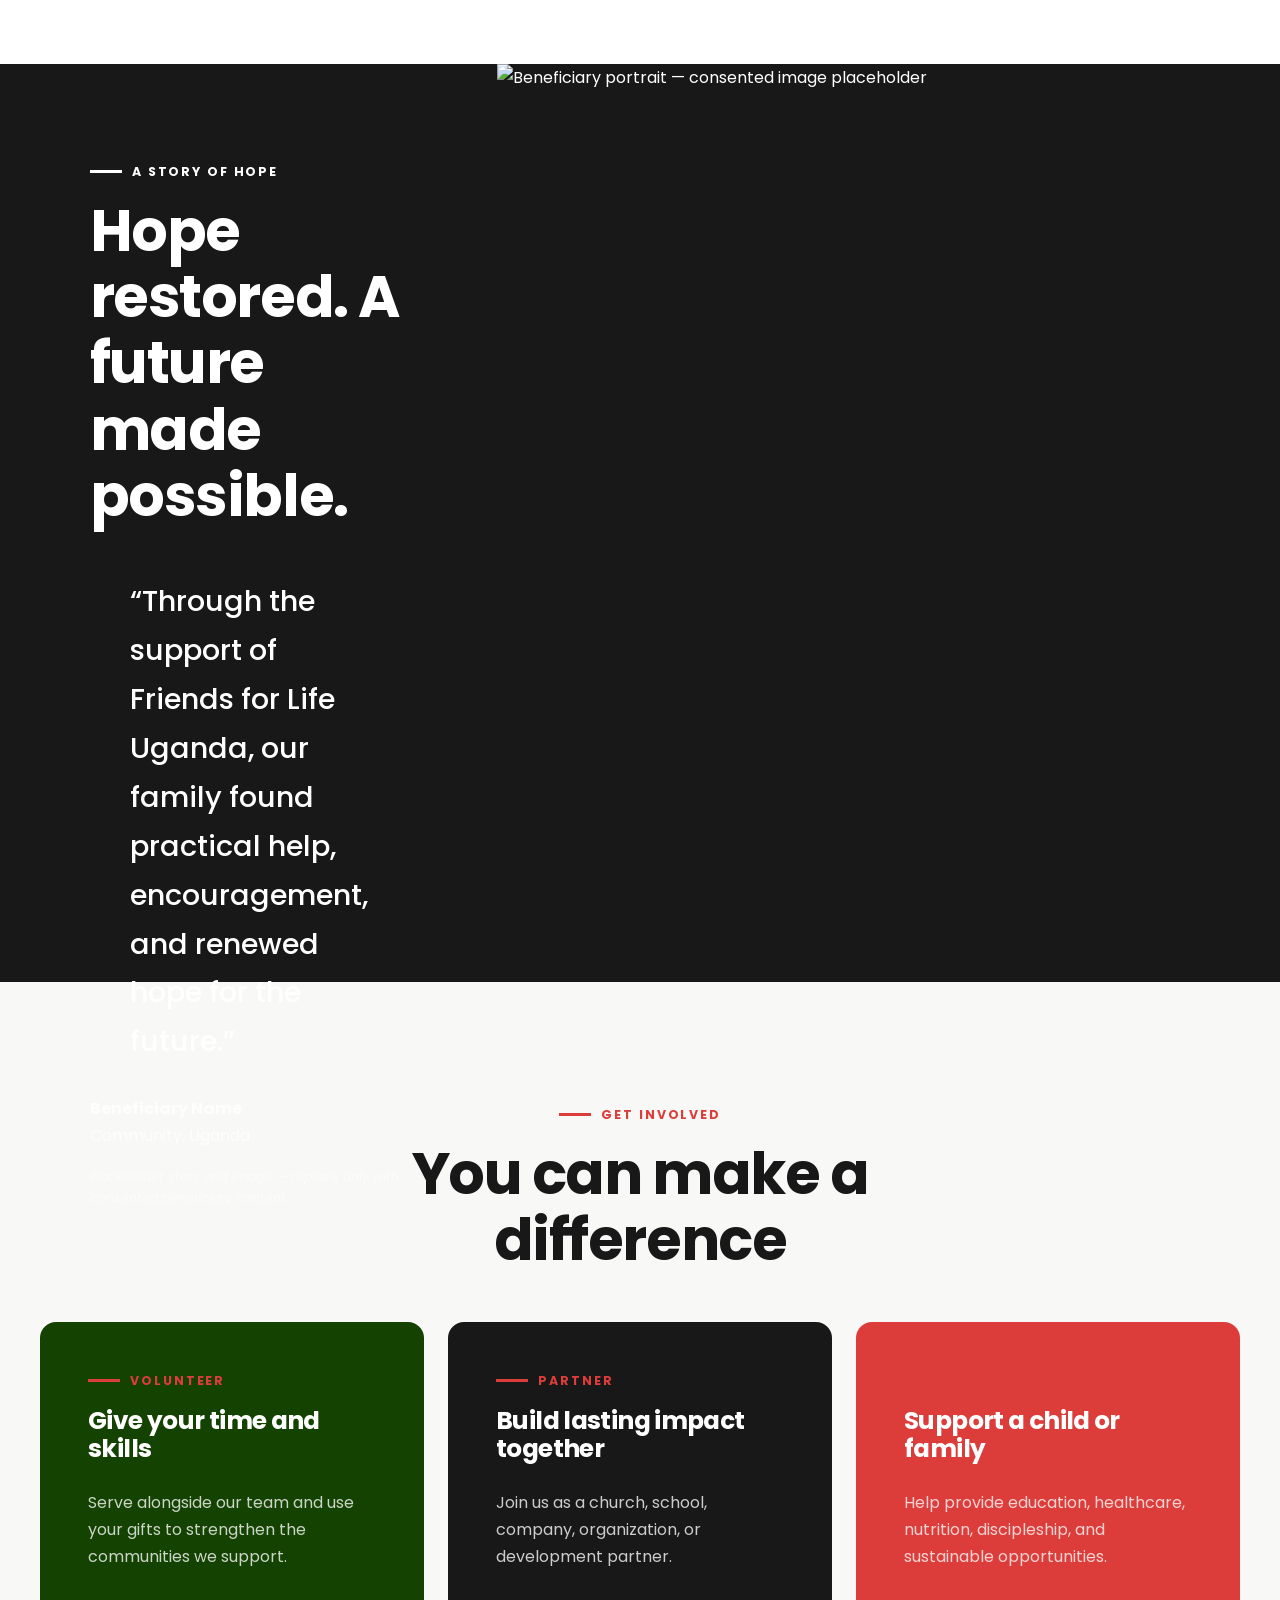
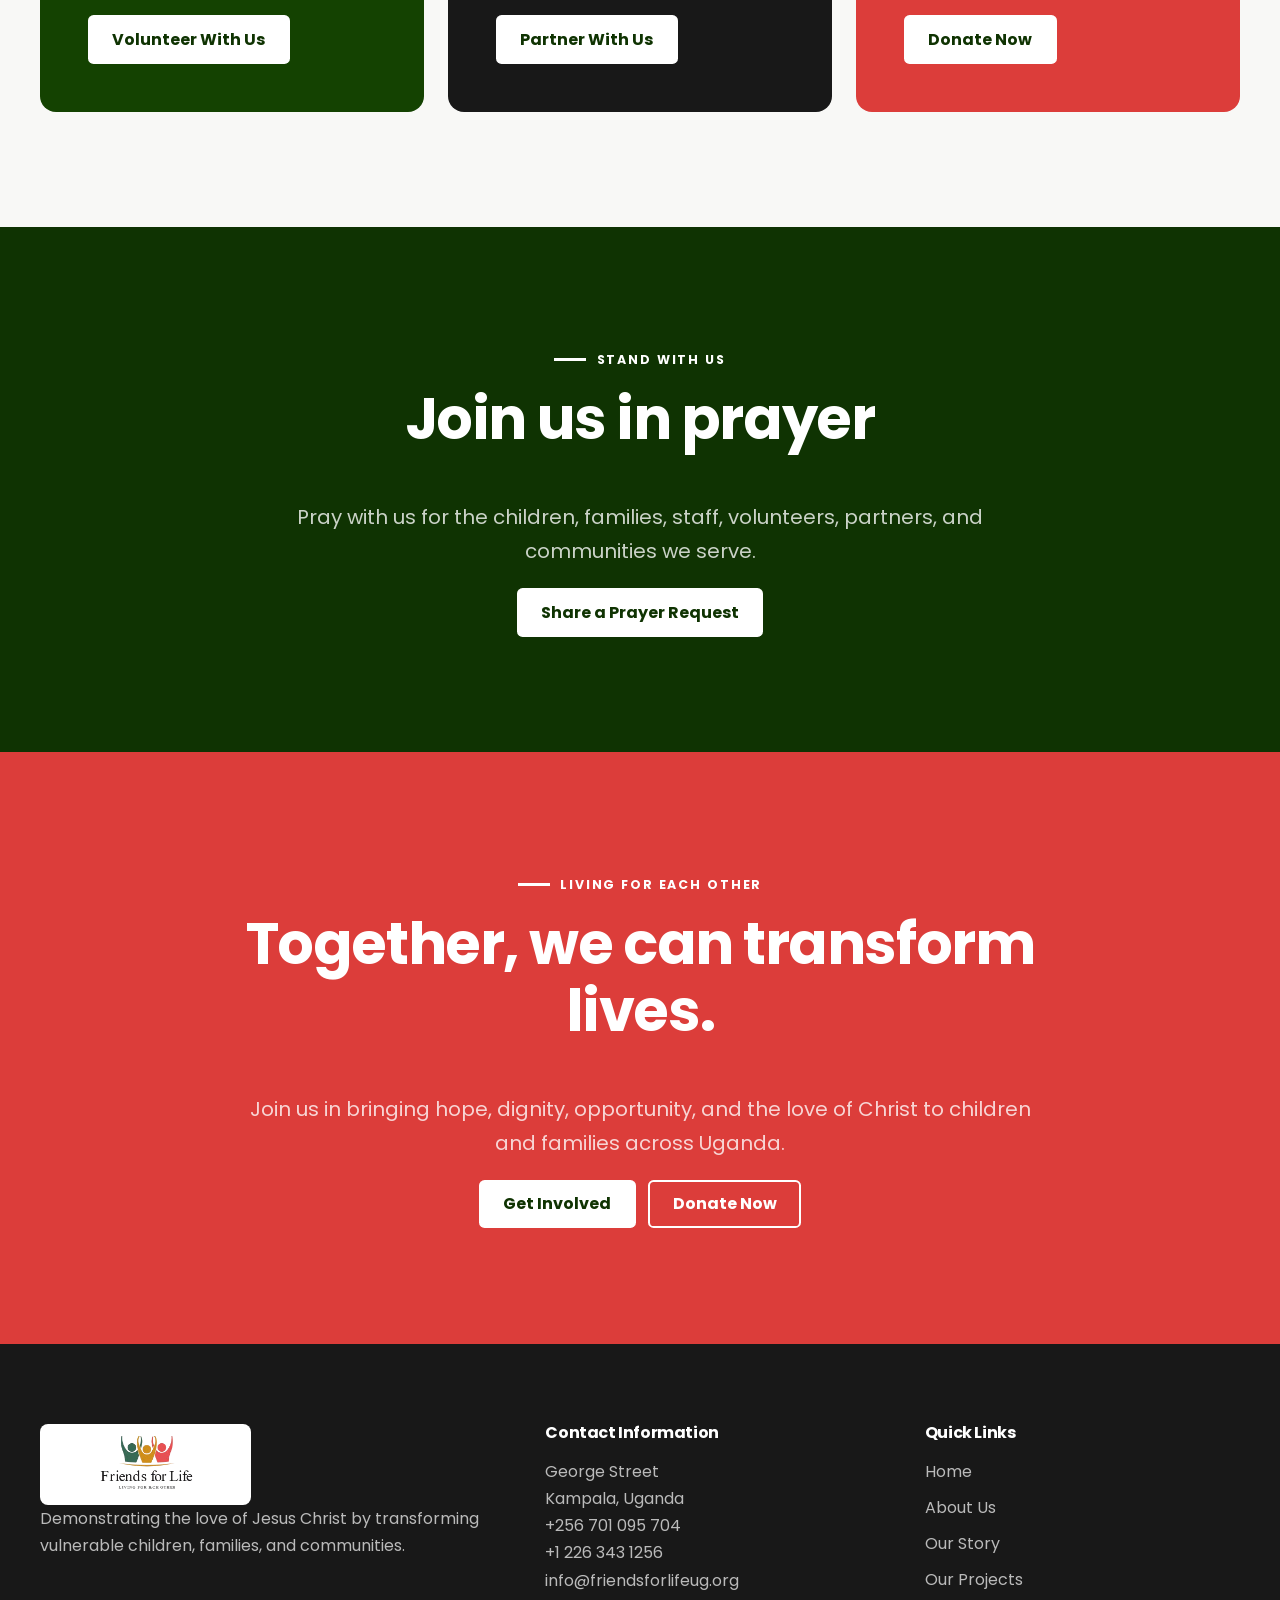
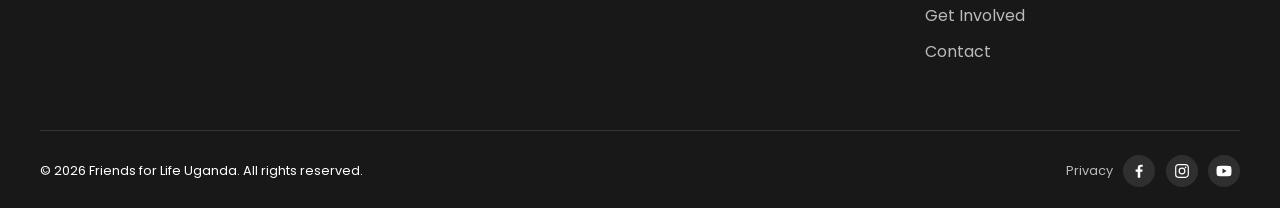
==== commit f1c675d4: "Expand targets to four impact categories" ====
--- a/index.html
+++ b/index.html
@@ -394,20 +394,49 @@
                 data-suffix="+"
                 >0</span
               >
-              <h3>Children Impacted</h3>
+              <h3>Children Supported</h3>
               <p>
                 Our goal is to reach children with education, healthcare,
                 nutrition, discipleship, mentorship, and family support.
               </p>
             </article>
             <article class="target-stat reveal">
-              <span class="target-stat__number" data-counter="40" data-suffix=""
+              <span
+                class="target-stat__number"
+                data-counter="5000"
+                data-suffix="+"
+                >0</span
+              >
+              <h3>Families Empowered</h3>
+              <p>
+                Our goal is to equip families with the support, skills, and
+                sustainable opportunities they need to thrive.
+              </p>
+            </article>
+            <article class="target-stat reveal">
+              <span
+                class="target-stat__number"
+                data-counter="40"
+                data-suffix="+"
                 >0</span
               >
               <h3>Communities Reached</h3>
               <p>
                 Our goal is to serve alongside more communities through
                 sustainable development and Christ-centered partnerships.
+              </p>
+            </article>
+            <article class="target-stat reveal">
+              <span
+                class="target-stat__number"
+                data-counter="100"
+                data-suffix="+"
+                >0</span
+              >
+              <h3>Partners &amp; Volunteers</h3>
+              <p>
+                Our goal is to grow a committed network of churches, donors,
+                organizations, sponsors, and volunteers.
               </p>
             </article>
           </div>
--- a/assets/css/components.css
+++ b/assets/css/components.css
@@ -338,8 +338,7 @@
   font-size: 0.9rem;
 }
 .targets__grid {
-  grid-template-columns: repeat(2, minmax(0, 1fr));
-  max-width: 900px;
+  grid-template-columns: repeat(4, minmax(0, 1fr));
   margin-inline: auto;
 }
 .target-stat {
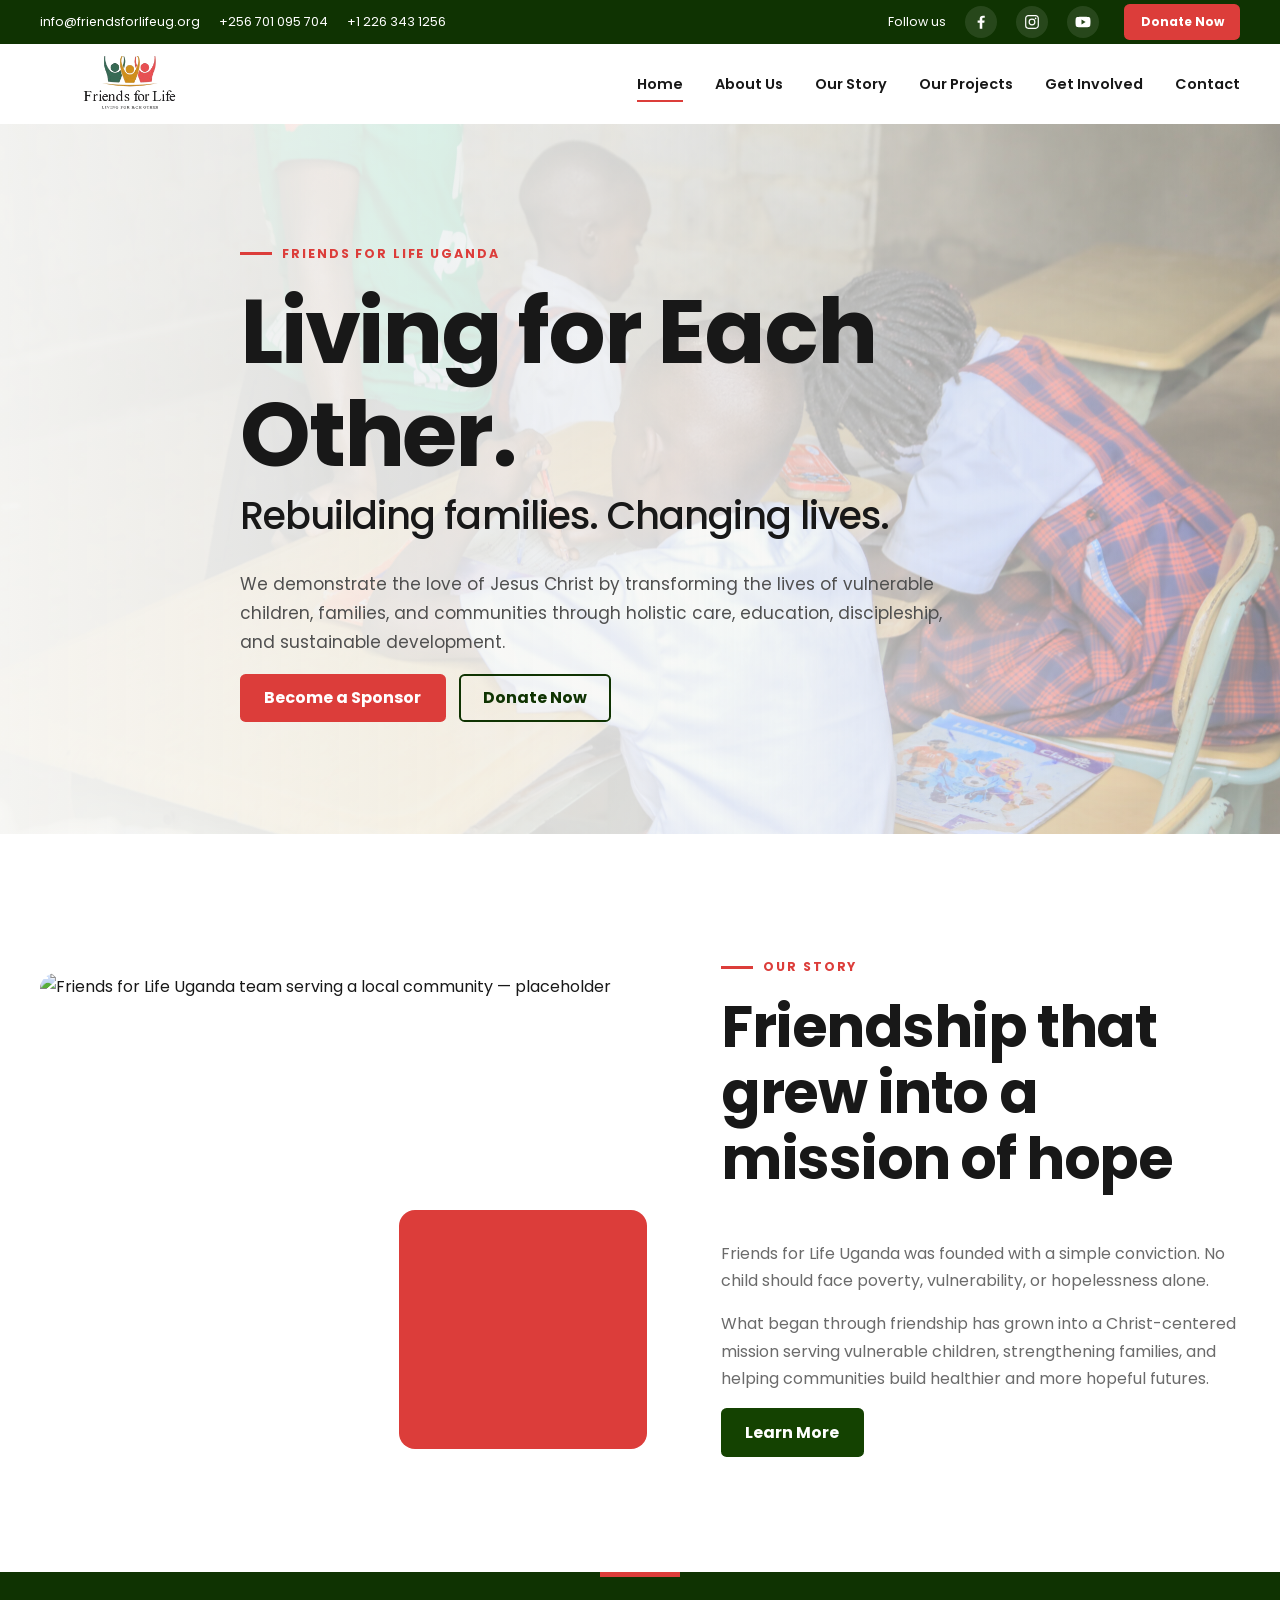
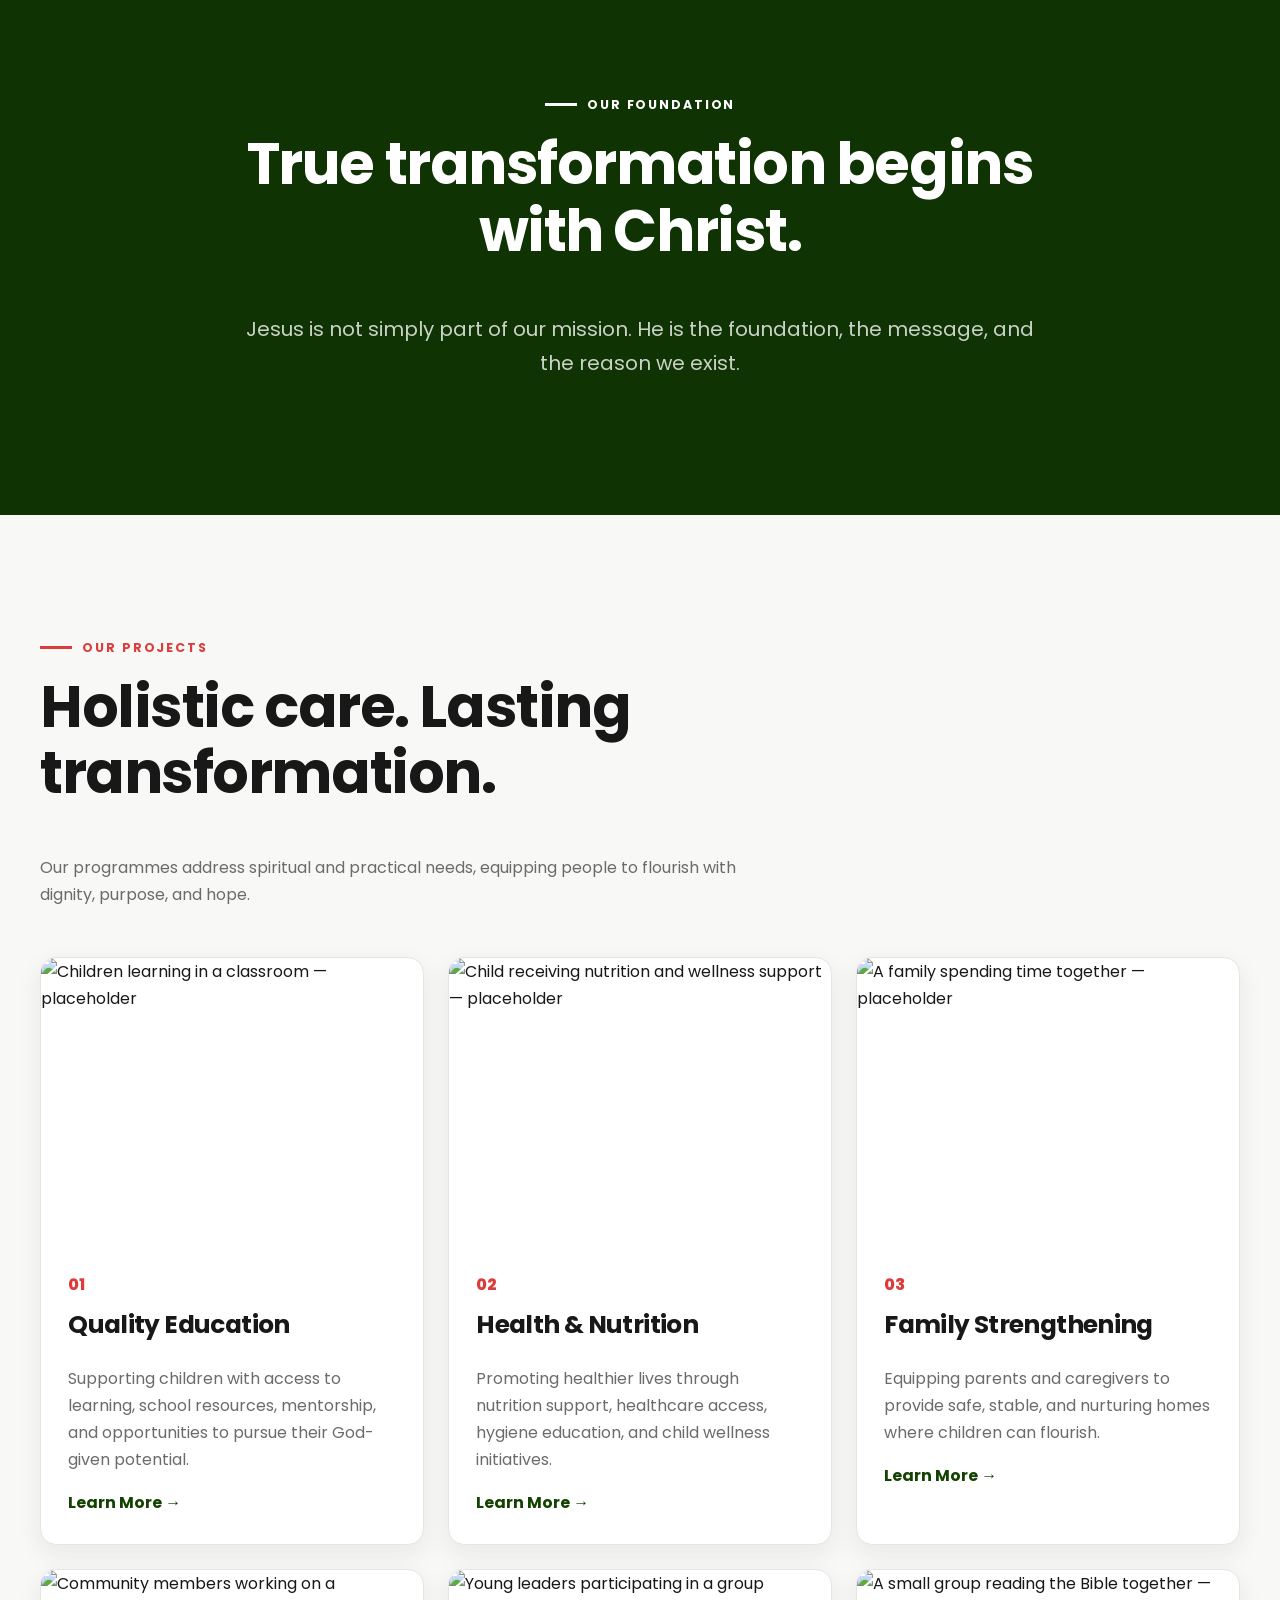
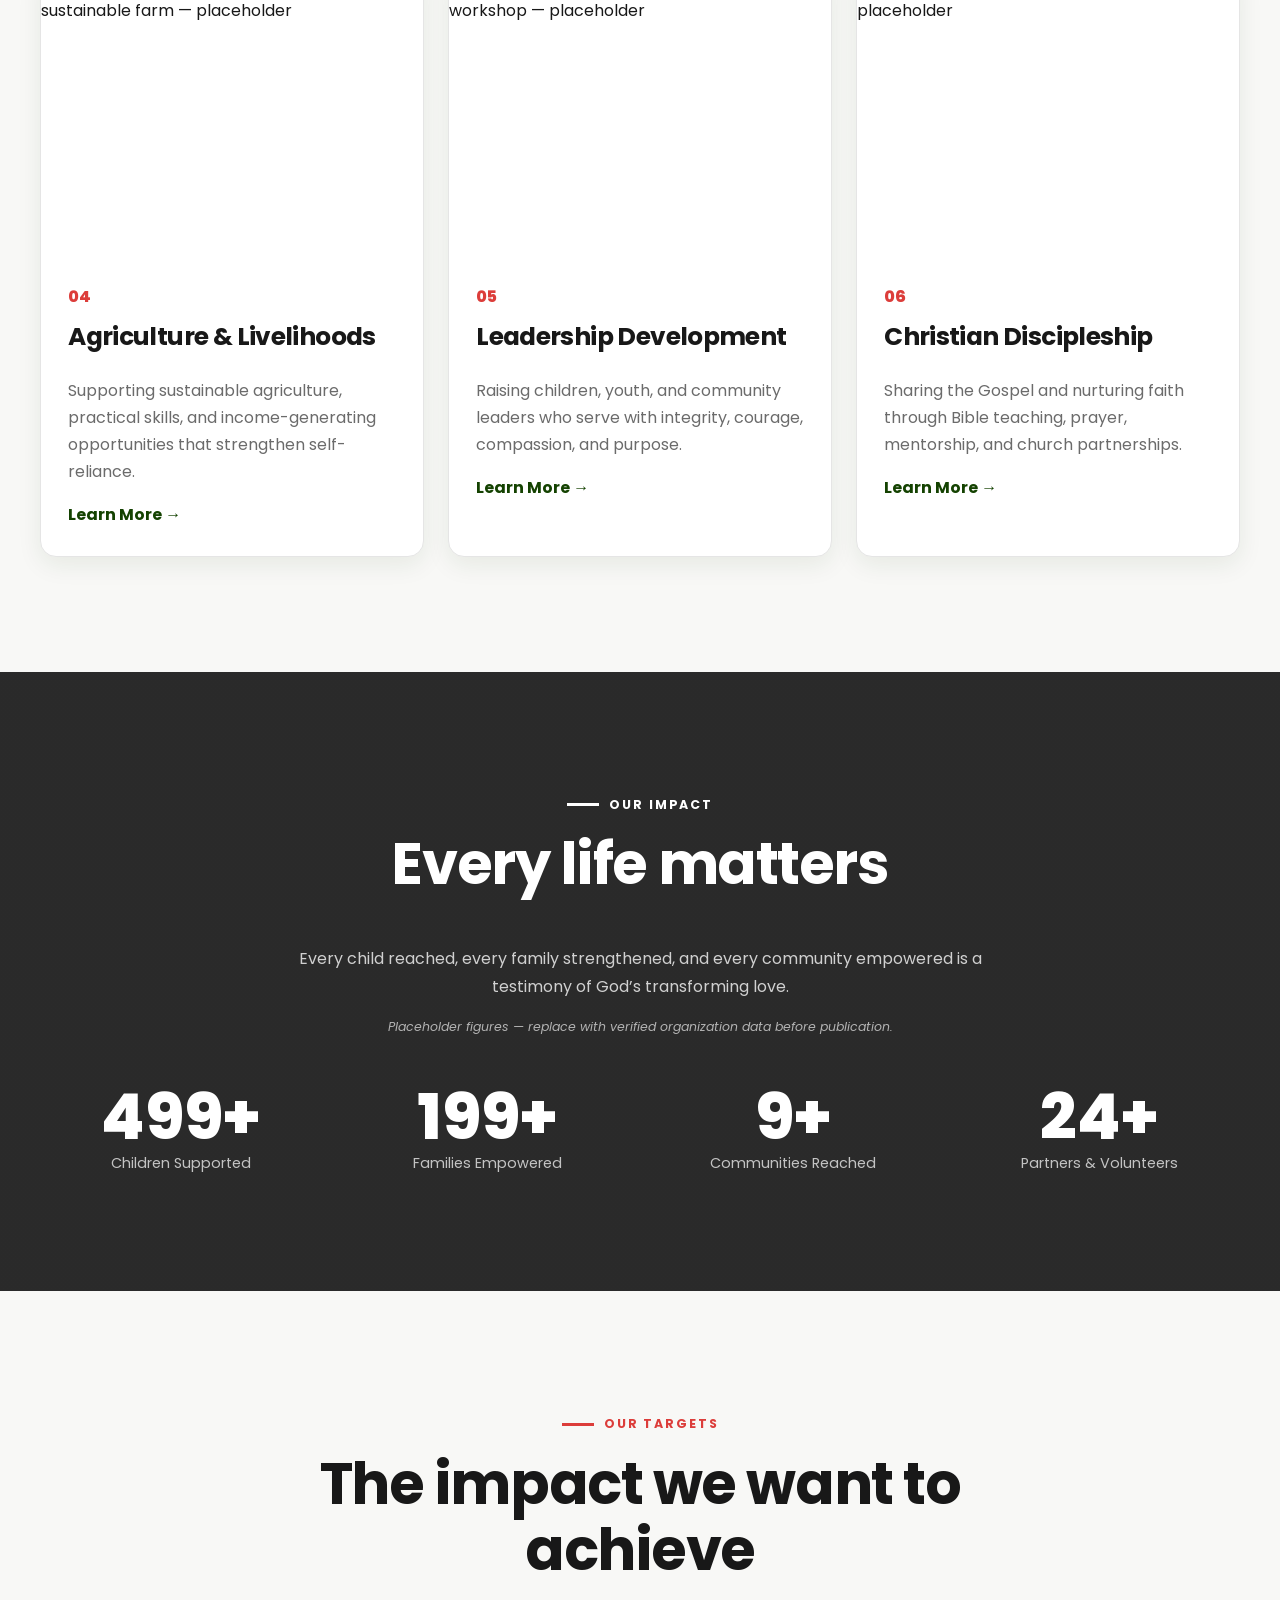
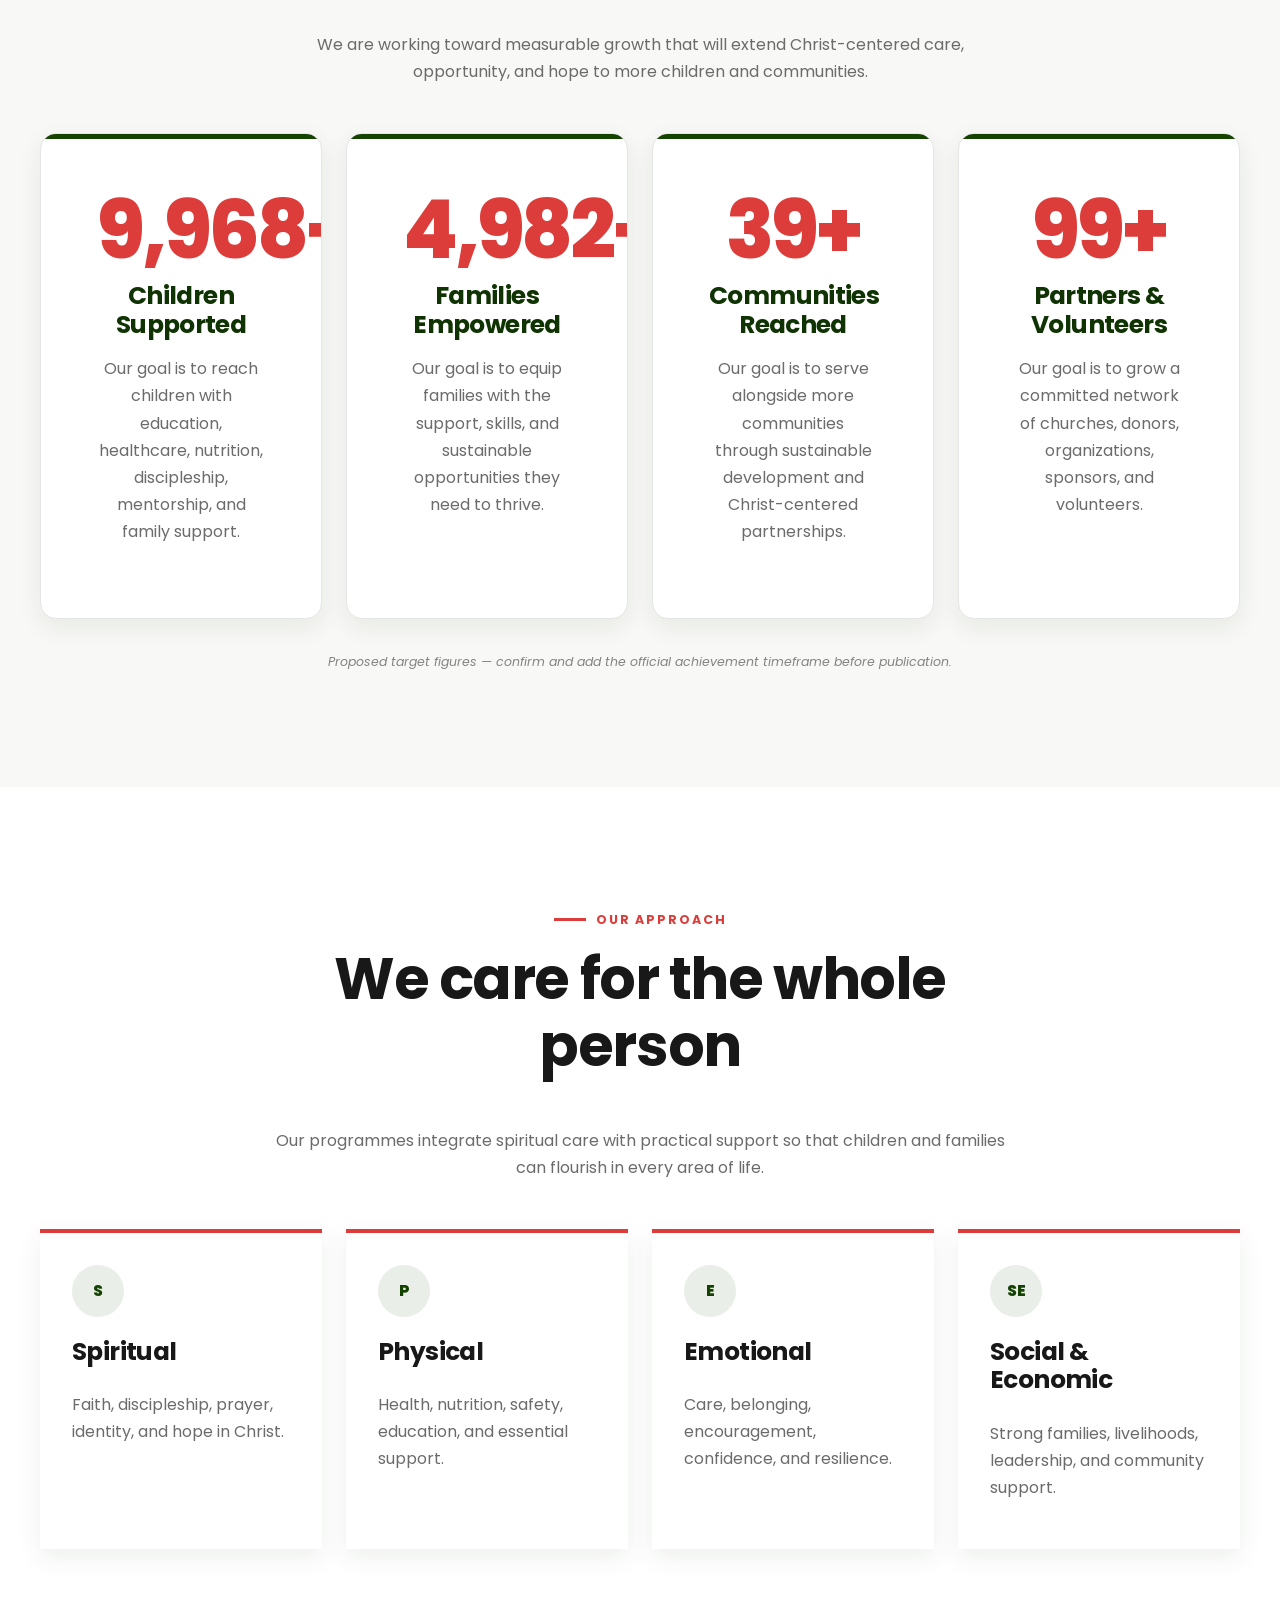
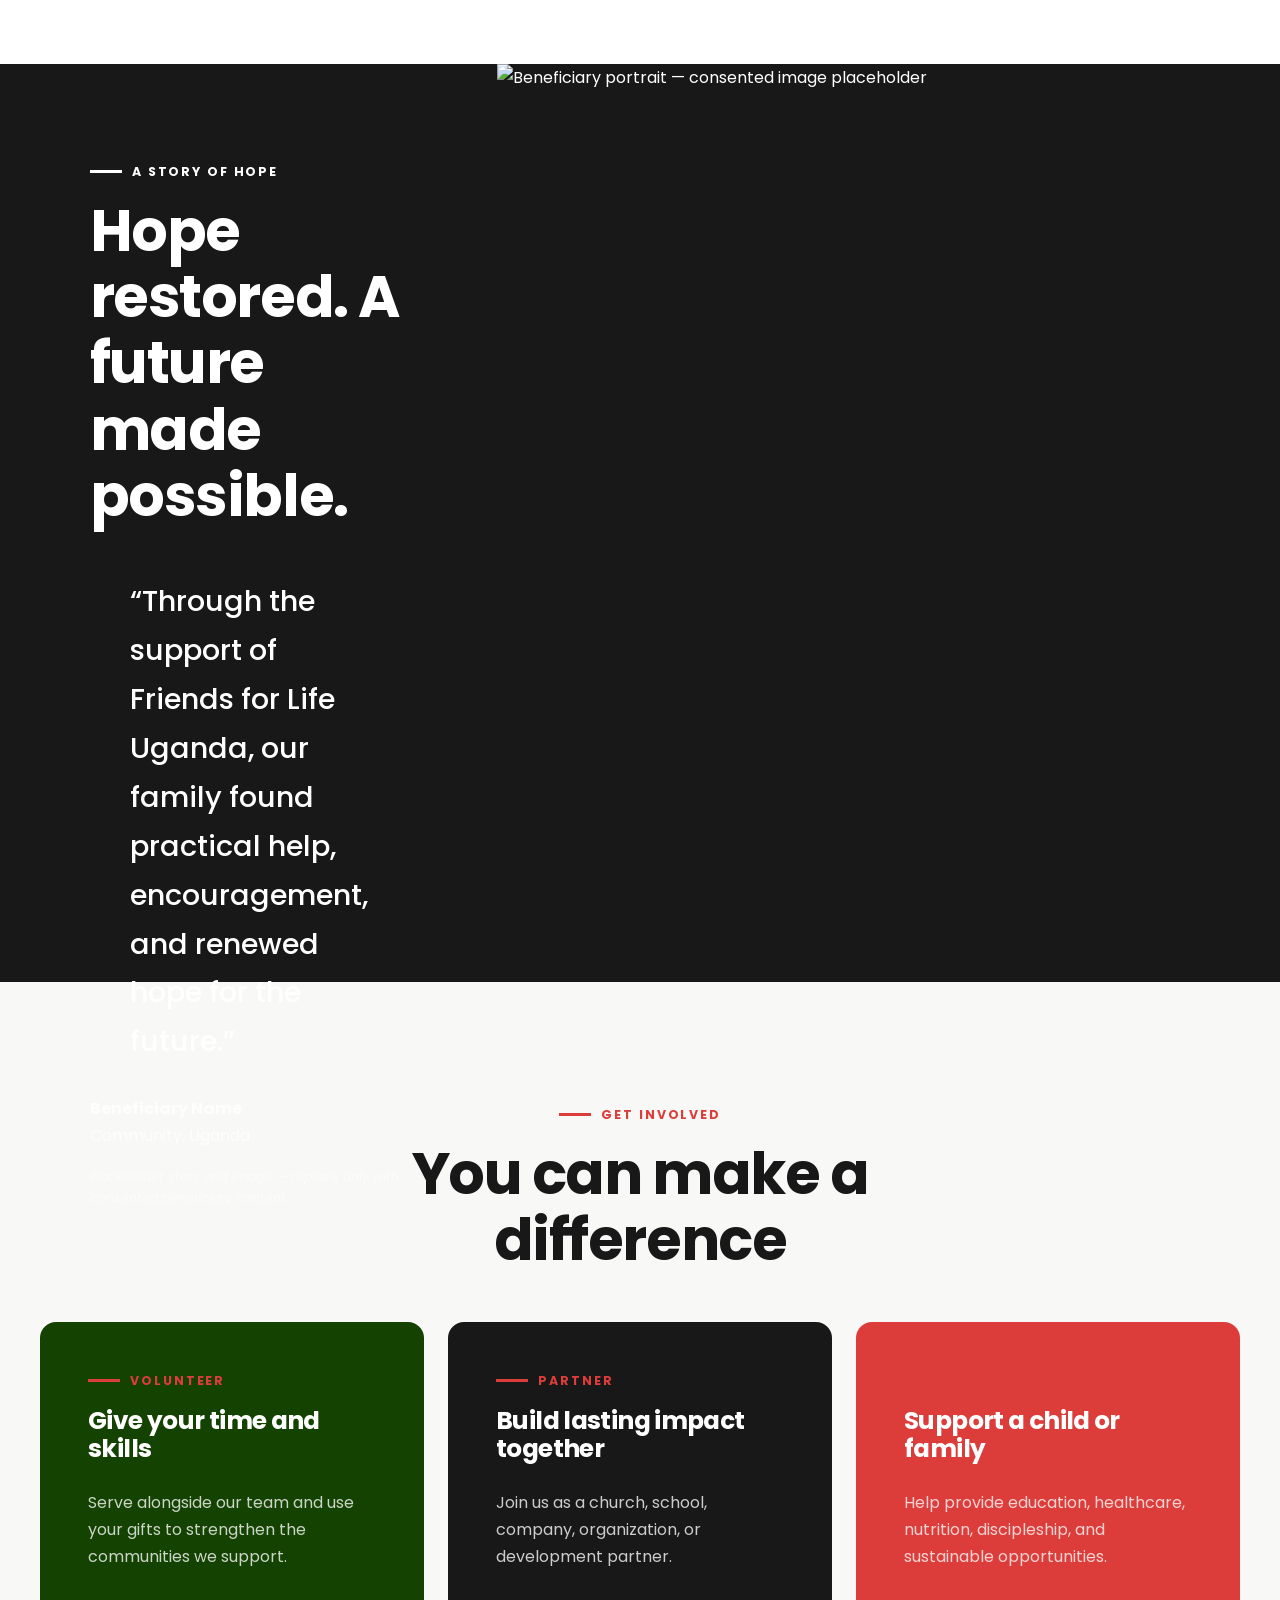
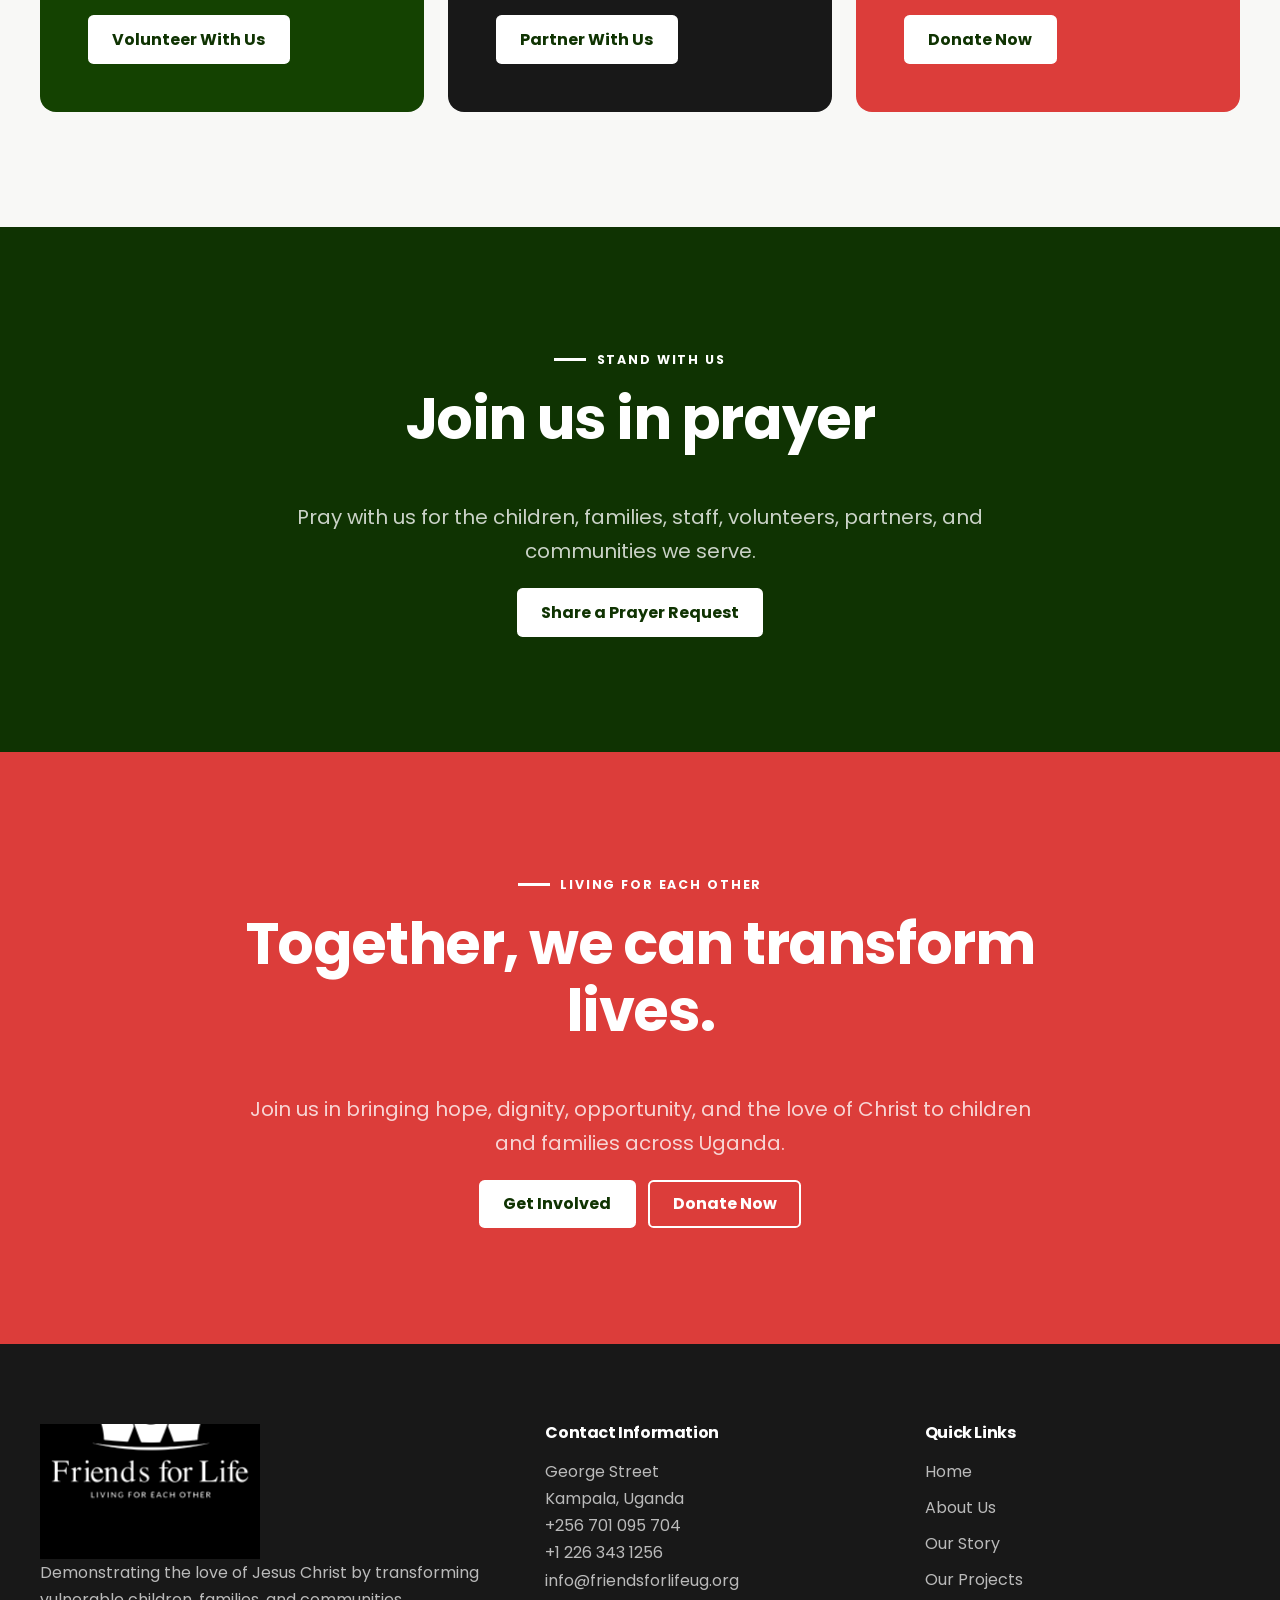
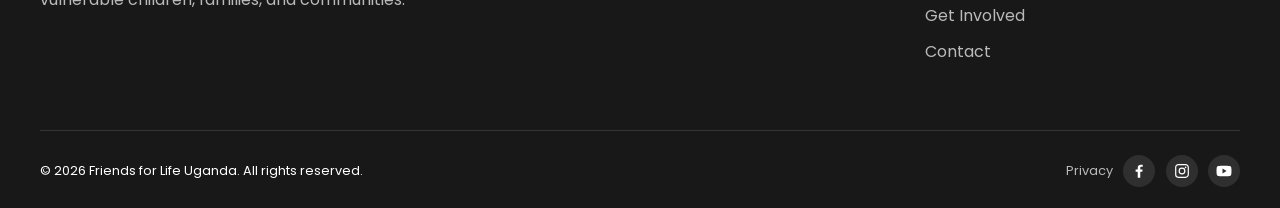
==== commit ce7ff022: "Use alternate logo in site footers" ====
--- a/index.html
+++ b/index.html
@@ -596,8 +596,8 @@
           <div>
             <a class="logo footer__logo" href="index.html"
               ><img
-                class="logo__image"
-                src="assets/images/logo%20ffl.png"
+                class="logo__image footer__logo-image"
+                src="assets/images/FFL%20Logo-7.png"
                 alt="Friends for Life Uganda"
             /></a>
             <p>
--- a/assets/css/components.css
+++ b/assets/css/components.css
@@ -471,13 +471,17 @@
   color: rgb(255 255 255 / 70%);
 }
 .footer .footer__logo {
-  width: max-content;
-  padding: 0.55rem 0.8rem;
-  border-radius: var(--radius-sm);
-  background: var(--white);
-}
-.footer .footer__logo .logo__image {
-  width: 185px;
+  width: 220px;
+  height: 135px;
+  padding: 0;
+  overflow: hidden;
+  background: var(--charcoal);
+}
+.footer .footer__logo .footer__logo-image {
+  width: 220px;
+  max-height: none;
+  transform: translateY(-50px) scale(1.7);
+  transform-origin: center;
 }
 .footer h3 {
   font-size: 1rem;
